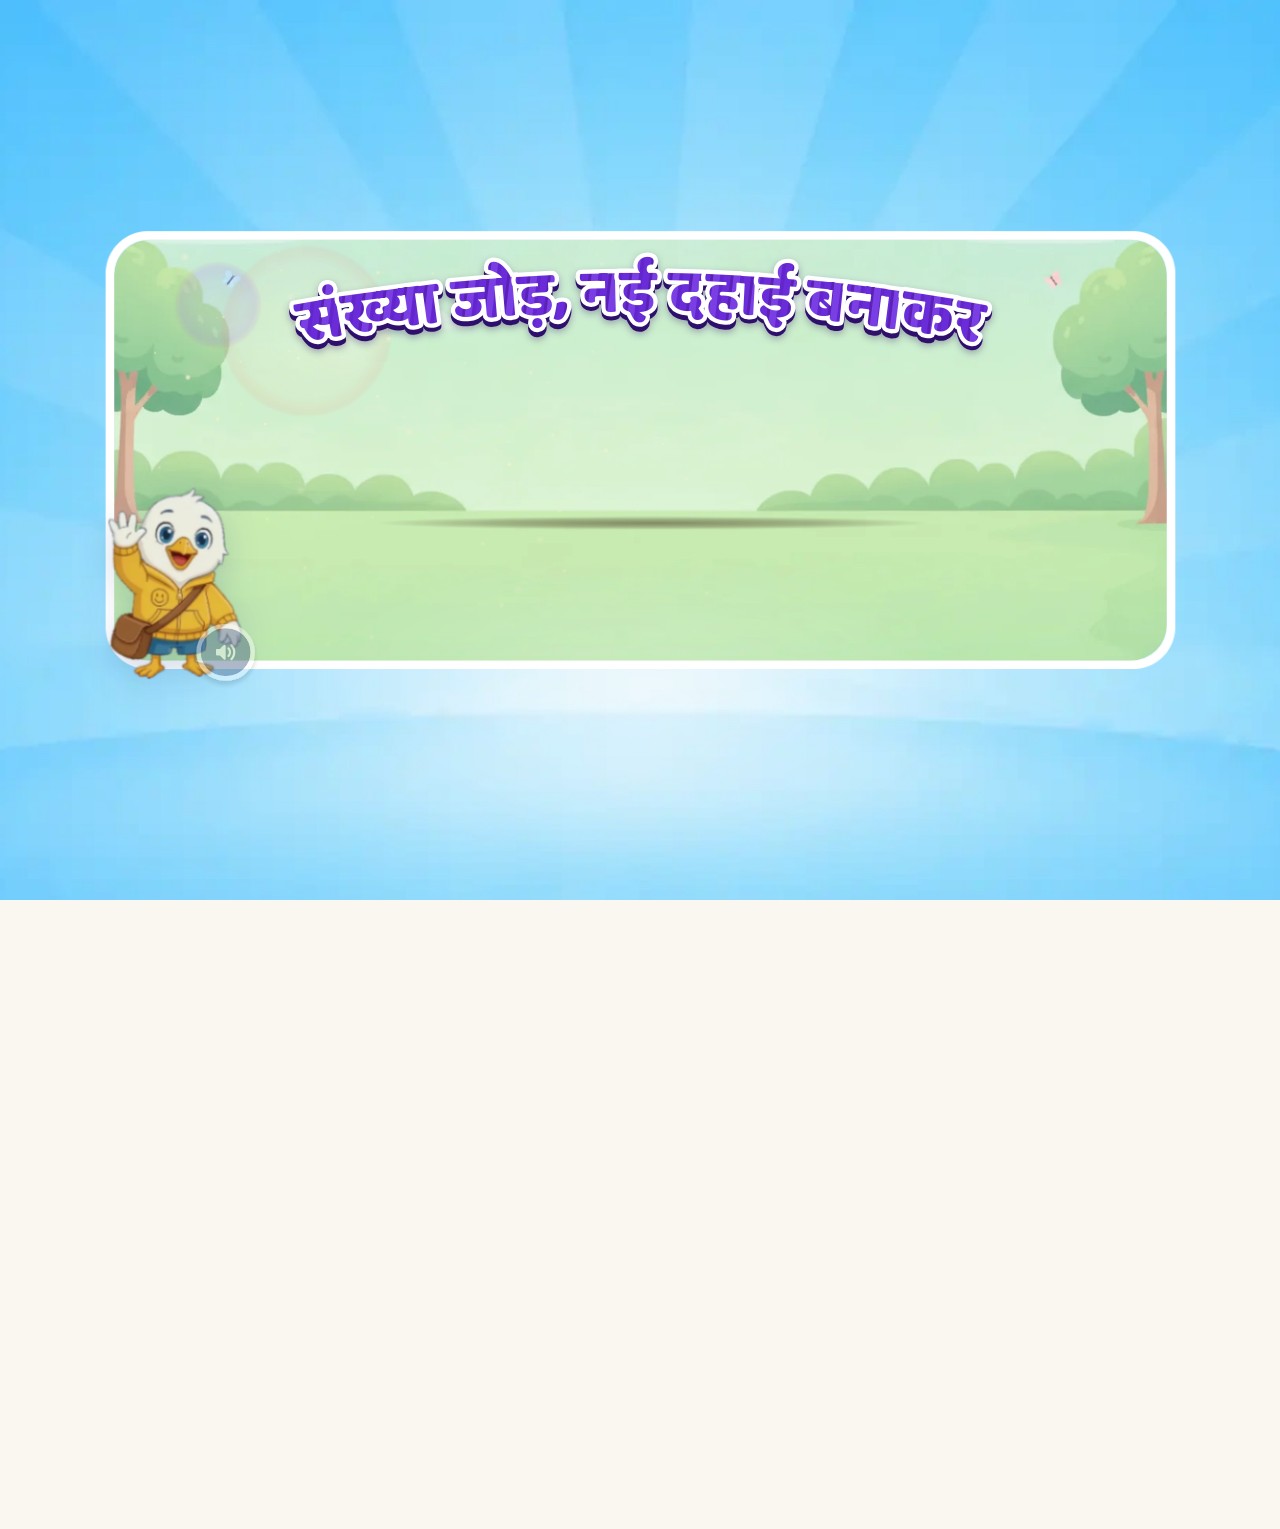
==== MTG2A01_L03_S04.html @ 93e0bcf2 "First draft" ====
<!doctype html>
<html lang="hi" translate="no" class="notranslate">
<head>
<meta charset="utf-8">
<!-- [QA BUG_01] Chrome offered to translate the Hindi, and a translated page breaks the game (Translate rewrites the text the
     engine drives - in HI02H11 the Play button went). The lesson is never to be translated. -->
<meta name="google" content="notranslate">
<meta name="viewport" content="width=device-width, initial-scale=1, viewport-fit=cover">   <!-- [responsive] the page fills the whole screen (notch, home bar); app.js fits the stage inside the safe area -->
<title>SwiftPAL · MTG2A01_L03_S04 · संख्या जोड़, नई दहाई बनाकर</title>
<link rel="icon" href="data:,">   <!-- [QA 15] no favicon request: the browser's automatic /favicon.ico 404 was the last console error -->
<!-- [QA 02] No blank white flash before the loader. style.css is a separate
     request, so without this the very first paint is unstyled. This inline rule
     lands the loader's own colour on the first frame. -->
<style>html,body{background:#FFFFFF;margin:0;}</style>
<link rel="stylesheet" href="style.css?v=20261106d">
<!-- [loading] the landing's own files start downloading with the page, alongside style.css - not only once app.js has
     arrived and asked for them (the boot loader waits for exactly these: app.js Assets, CRIT). http(s) only: on
     file:// a preload of a fetch() fails, and local files need no head start. -->
<script>(function(){ if(!/^https?:$/.test(location.protocol)) return;
  [["assets/fonts/baloo2-800.woff2", "font", "font/woff2"], ["assets/gif/new_landing_swiftee_anim.webp", "fetch"],
   ["assets/startnew_bg_plain.webp", "image"], ["assets/bg_landing_game.webp", "image"], ["assets/pv_rod11.webp", "image"]
  ].forEach(function(f){ var l = document.createElement("link"); l.rel = "preload"; l.href = f[0]; l.as = f[1];
    if(f[2]) l.type = f[2]; if(f[1] !== "image") l.crossOrigin = "anonymous"; document.head.appendChild(l); });
})();</script>
</head>
<body class="is-start">
<div class="start-bg" aria-hidden="true"></div>
<!-- landing sky: the decorations baked into startnew_bg.webp cannot move, so a matching
     layer drifts + twinkles above it. Edge-masked, so it never competes with the centre card.
     Elements are generated at runtime by FLNMotion.sky (animation kit recipe 1). -->
<div class="sg-glow" aria-hidden="true"></div>
<div class="sg-sky"  aria-hidden="true"></div>
<div class="end-bg"  aria-hidden="true"></div>   <!-- [20a] body-level: position:fixed must NOT sit inside the transformed .stage or it gets hijacked to the stage box (leaves letterbox band) -->

<!-- BOOT LOADER — [template] r4/P2: white boot screen, no-tap auto-dismiss (see boot()) -->
<div class="boot-loader" id="bootLoader">
  <img src="assets/gif/loader.webp" alt="">
</div>

<div class="stage-wrap">
<!-- [responsive] the bands beside / above the stage: 8 mirrored copies of the stage's own backdrop (app.js Screen.bleed) -->
<div class="stage-bleed" id="stageBleed" aria-hidden="true"><i class="b-l"></i><i class="b-r"></i><i class="b-t"></i><i class="b-b"></i><i class="b-tl"></i><i class="b-tr"></i><i class="b-bl"></i><i class="b-br"></i></div>
<div class="stage" id="stage">

  <div class="stage-inner">
    <!-- HEADER -->
    <div class="header-row">
      <div class="prompt-band"><div class="prompt-text" id="promptText">…</div></div>
      <div class="audio-chip" id="audioChip" title="आवाज़ सुनो"><svg viewBox="0 0 62 60" fill="none" xmlns="http://www.w3.org/2000/svg" aria-label="Audio"><g filter="url(#hdrChipShadow)"><rect x="8" y="4" width="46" height="44" rx="22" fill="url(#hdrChipGrad)"/><rect x="6" y="2" width="50" height="48" rx="24" stroke="white" stroke-width="4"/><path d="M29.8466 19.0574C29.8804 19.0524 29.9145 19.0496 29.9487 19.0488C30.6094 19.0317 31.0021 19.5124 31.0015 20.1414C31.0008 20.9661 31.0003 21.7911 31.0005 22.6158L31.001 27.7212L31.0009 30.5591C31.0009 31.0364 31.0122 31.5472 30.9863 32.0228C30.9662 32.2709 30.902 32.4608 30.7251 32.643C30.3831 32.9952 29.8337 33.0842 29.4386 32.7671C29.0784 32.4781 28.7473 32.1159 28.4181 31.7862L26.4414 29.8087C26.1771 29.5426 25.9071 29.2636 25.6339 29.0081C25.0227 28.9649 24.3645 29.017 23.7487 28.9979C23.445 28.9885 23.1625 29.0211 22.8589 28.9606C22.3751 28.8616 22.0618 28.4823 22.0642 27.9824C22.0706 26.5937 22.0287 25.1949 22.0828 23.8081C22.0884 23.6626 22.2302 23.4334 22.3309 23.3252C22.454 23.1907 22.6146 23.0963 22.792 23.0543C23.0567 22.9904 23.5328 23.016 23.8224 23.0128C24.4143 23.0063 25.0171 23.0277 25.609 23.0073C25.6794 22.9529 25.8505 22.7743 25.919 22.706L26.5305 22.0945L28.5396 20.0838C28.9157 19.7059 29.3217 19.1749 29.8466 19.0574Z" fill="white"/><path class="wv wv2" d="M36.2367 18.6905C36.8783 18.6449 37.3041 19.231 37.6725 19.6829C38.7675 21.0046 39.4982 22.5894 39.7923 24.2804C40.2503 26.8763 39.6548 29.5478 38.1378 31.7035C37.8393 32.1274 37.508 32.5324 37.149 32.9063C36.9404 33.1236 36.7646 33.2558 36.4622 33.3081C36.2013 33.3412 35.9378 33.2717 35.7272 33.1144C35.5185 32.9615 35.3816 32.7298 35.3483 32.4733C35.2786 31.9235 35.5696 31.6821 35.8914 31.3297C36.0448 31.1639 36.1901 30.9908 36.3269 30.811C38.3669 28.136 38.4986 24.4654 36.6555 21.6511C36.4826 21.3899 36.2966 21.1376 36.0984 20.8951C35.8252 20.5652 35.3947 20.2691 35.3472 19.8184C35.2845 19.2225 35.6439 18.768 36.2367 18.6905Z" fill="white"/><path class="wv wv1" d="M33.3868 21.5044C33.9769 21.4549 34.2563 21.7845 34.5981 22.1981C35.1982 22.924 35.6149 23.7691 35.8211 24.6886C36.171 26.2384 35.8867 27.8637 35.0314 29.2026C34.7421 29.6568 34.2333 30.3745 33.6937 30.4946C33.1633 30.5437 32.6759 30.2927 32.5495 29.7376C32.3921 29.0462 32.9849 28.6956 33.3274 28.1763C34.2088 26.833 34.1932 25.0908 33.288 23.7635C33.0747 23.4522 32.6159 23.0564 32.5518 22.7133C32.4377 22.1027 32.7745 21.619 33.3868 21.5044Z" fill="white"/></g><defs><filter id="hdrChipShadow" x="0" y="0" width="62" height="60" filterUnits="userSpaceOnUse" color-interpolation-filters="sRGB"><feFlood flood-opacity="0" result="BackgroundImageFix"/><feColorMatrix in="SourceAlpha" type="matrix" values="0 0 0 0 0 0 0 0 0 0 0 0 0 0 0 0 0 0 127 0" result="hardAlpha"/><feOffset dy="4"/><feGaussianBlur stdDeviation="2"/><feComposite in2="hardAlpha" operator="out"/><feColorMatrix type="matrix" values="0 0 0 0 0 0 0 0 0 0 0 0 0 0 0 0 0 0 0.25 0"/><feBlend mode="normal" in2="BackgroundImageFix" result="effect1_dropShadow"/><feBlend mode="normal" in="SourceGraphic" in2="effect1_dropShadow" result="shape"/></filter><linearGradient id="hdrChipGrad" x1="8" y1="26" x2="54" y2="26" gradientUnits="userSpaceOnUse"><stop stop-color="#1987FC"/><stop offset="1" stop-color="#1565F4"/></linearGradient></defs></svg></div>
      <button class="hint-btn" id="hintBtn" title="संकेत">
        <svg viewBox="25 17 22 30" fill="none" xmlns="http://www.w3.org/2000/svg">
          <g class="bulb-rays" stroke="#FFFFFF" stroke-width="3" stroke-linecap="round">
            <line x1="36" y1="14" x2="36" y2="10"/>
            <line x1="25" y1="18" x2="22" y2="15"/>
            <line x1="47" y1="18" x2="50" y2="15"/>
            <line x1="21" y1="27" x2="17" y2="26.5"/>
            <line x1="51" y1="27" x2="55" y2="26.5"/>
          </g>
          <path class="bulb" d="M42.7872 19.7599C41.561 18.7514 40.125 18.0293 38.5841 17.6464C37.0432 17.2635 35.4363 17.2294 33.8806 17.5466C31.8091 17.965 29.9086 18.9894 28.4202 20.4896C26.9317 21.9899 25.9225 23.8985 25.5206 25.9733C25.227 27.5289 25.2804 29.1301 25.6768 30.6628C26.0732 32.1954 26.8029 33.6217 27.8139 34.8399C28.7522 35.8987 29.29 37.2526 29.3339 38.6666V42.6666C29.3339 43.7275 29.7553 44.7449 30.5055 45.495C31.2556 46.2452 32.273 46.6666 33.3339 46.6666H38.6672C39.7281 46.6666 40.7455 46.2452 41.4957 45.495C42.2458 44.7449 42.6672 43.7275 42.6672 42.6666V38.9199C42.712 37.3588 43.2855 35.8592 44.2939 34.6666C46.0607 32.481 46.8936 29.6864 46.6115 26.8901C46.3293 24.0938 44.955 21.5219 42.7872 19.7333V19.7599ZM40.0006 42.6666C40.0006 43.0202 39.8601 43.3594 39.61 43.6094C39.36 43.8595 39.0209 43.9999 38.6672 43.9999H33.3339C32.9803 43.9999 32.6411 43.8595 32.3911 43.6094C32.141 43.3594 32.0006 43.0202 32.0006 42.6666V41.3333H40.0006V42.6666ZM42.2272 33.0133C40.8866 34.6034 40.1044 36.5893 40.0006 38.6666H37.3339V34.6666C37.3339 34.313 37.1934 33.9738 36.9434 33.7238C36.6933 33.4737 36.3542 33.3333 36.0006 33.3333C35.647 33.3333 35.3078 33.4737 35.0578 33.7238C34.8077 33.9738 34.6672 34.313 34.6672 34.6666V38.6666H32.0006C31.9654 36.6241 31.2098 34.6596 29.8672 33.1199C28.9814 32.0586 28.3858 30.7858 28.1383 29.4257C27.8909 28.0656 28.0001 26.6646 28.4554 25.3593C28.9106 24.054 29.6963 22.8889 30.7359 21.9777C31.7755 21.0665 33.0335 20.4402 34.3872 20.1599C35.5506 19.9204 36.7528 19.9429 37.9064 20.2259C39.06 20.5089 40.1361 21.0452 41.0566 21.7959C41.9771 22.5466 42.7189 23.4928 43.2281 24.566C43.7374 25.6391 44.0012 26.8121 44.0006 27.9999C44.0093 29.8262 43.3824 31.5987 42.2272 33.0133Z" fill="white"/>
        </svg>
      </button>
    </div>

    <!-- SLIDE STAGE (engine swaps slides here) -->
    <div class="slide-stage">
      <div class="slide-host" id="slideHost"></div>
      <div class="nudge-hand" id="nudgeHand">
        <!-- FLN animation kit recipes 3 (treatment C, the plain press) + 4 (the tap ripple), review 2026-09-30:
             two wavefronts and three sparks break out of the fingertip as it touches, BEHIND the hand -->
        <span class="nh-tapfx" aria-hidden="true"><i class="fx-ro"></i><i class="fx-ri"></i><i class="fx-sp"></i></span>
        <img data-src="assets/nudge_hand_new.svg" alt="">   <!-- [loading] data-src: its file arrives with the lesson's UI art (app.js Assets), not ahead of the landing's -->
      </div>
    </div>

    <!-- Swiftie buddy: persistent, reacting character (replaces the static header photo + feedback popup) -->
    <div class="mascot-wrap" id="swBuddy"><div class="mascot-circle"><img class="mascot-img" id="swBuddyImg" alt=""></div></div>

    <!-- Nav button — kit-style pill, floats bottom-right -->
    <button class="nav-btn" id="navBtn" disabled>आगे</button>
  </div>


  <!-- TAP-TO-START — uses provided title-screen art -->
  <div class="start-gate" id="startGate">
    <div class="sg-card">
      <!-- ambient scene FX over the room art: sun flare in the window, sunlit dust, lamp-bulb flicker (decorative only) -->
      <div class="sg-fx" aria-hidden="true">
        <!-- soft lens flare in the window, no sun / no rays: one big hazy disc, a smaller violet disc
             overlapping it, a faint glint and a soft haze lobe. .sg-sun stays as a 0x0 anchor - the
             dust system in app.js reads the light source position from it. -->
        <div class="sg-sun"></div>
        <div class="sg-flare2">
          <i class="fl-big"></i><i class="fl-violet"></i><i class="fl-haze"></i><i class="fl-glint"></i>
        </div>
        <div class="sg-lamp"></div>
        <canvas class="sg-dust" id="sgDust"></canvas>   <!-- sunlit dust: physics particle system, see app.js [landing dust] -->
      </div>
      <img class="sg-mascot" data-src="assets/gif/new_landing_swiftee_anim.webp" alt="Swiftee"
           onerror="this.style.display='none'">
      <div class="sg-content">
        <div class="sg-title" id="sgTitle">संख्याओं की जोड़</div>

        <!-- r4/#2: concept strip is now DATA-DRIVEN — the engine fills #sgHero from
             CARD.landing_hero (kind:"concept_strip"). Each tile is a visual example of the
             ordering task (no words); a new game just declares its cells in card.json. -->
        <div class="sg-art" id="sgHero"></div>
      </div>
      <button class="sg-vo" id="sgVo" type="button" aria-label="सुनो"><svg viewBox="0 0 62 60" fill="none" xmlns="http://www.w3.org/2000/svg" aria-label="Audio"><g filter="url(#sgChipShadow)"><rect x="8" y="4" width="46" height="44" rx="22" fill="url(#sgChipGrad)"/><rect x="6" y="2" width="50" height="48" rx="24" stroke="white" stroke-width="4"/><path d="M29.8466 19.0574C29.8804 19.0524 29.9145 19.0496 29.9487 19.0488C30.6094 19.0317 31.0021 19.5124 31.0015 20.1414C31.0008 20.9661 31.0003 21.7911 31.0005 22.6158L31.001 27.7212L31.0009 30.5591C31.0009 31.0364 31.0122 31.5472 30.9863 32.0228C30.9662 32.2709 30.902 32.4608 30.7251 32.643C30.3831 32.9952 29.8337 33.0842 29.4386 32.7671C29.0784 32.4781 28.7473 32.1159 28.4181 31.7862L26.4414 29.8087C26.1771 29.5426 25.9071 29.2636 25.6339 29.0081C25.0227 28.9649 24.3645 29.017 23.7487 28.9979C23.445 28.9885 23.1625 29.0211 22.8589 28.9606C22.3751 28.8616 22.0618 28.4823 22.0642 27.9824C22.0706 26.5937 22.0287 25.1949 22.0828 23.8081C22.0884 23.6626 22.2302 23.4334 22.3309 23.3252C22.454 23.1907 22.6146 23.0963 22.792 23.0543C23.0567 22.9904 23.5328 23.016 23.8224 23.0128C24.4143 23.0063 25.0171 23.0277 25.609 23.0073C25.6794 22.9529 25.8505 22.7743 25.919 22.706L26.5305 22.0945L28.5396 20.0838C28.9157 19.7059 29.3217 19.1749 29.8466 19.0574Z" fill="white"/><path class="wv wv2" d="M36.2367 18.6905C36.8783 18.6449 37.3041 19.231 37.6725 19.6829C38.7675 21.0046 39.4982 22.5894 39.7923 24.2804C40.2503 26.8763 39.6548 29.5478 38.1378 31.7035C37.8393 32.1274 37.508 32.5324 37.149 32.9063C36.9404 33.1236 36.7646 33.2558 36.4622 33.3081C36.2013 33.3412 35.9378 33.2717 35.7272 33.1144C35.5185 32.9615 35.3816 32.7298 35.3483 32.4733C35.2786 31.9235 35.5696 31.6821 35.8914 31.3297C36.0448 31.1639 36.1901 30.9908 36.3269 30.811C38.3669 28.136 38.4986 24.4654 36.6555 21.6511C36.4826 21.3899 36.2966 21.1376 36.0984 20.8951C35.8252 20.5652 35.3947 20.2691 35.3472 19.8184C35.2845 19.2225 35.6439 18.768 36.2367 18.6905Z" fill="white"/><path class="wv wv1" d="M33.3868 21.5044C33.9769 21.4549 34.2563 21.7845 34.5981 22.1981C35.1982 22.924 35.6149 23.7691 35.8211 24.6886C36.171 26.2384 35.8867 27.8637 35.0314 29.2026C34.7421 29.6568 34.2333 30.3745 33.6937 30.4946C33.1633 30.5437 32.6759 30.2927 32.5495 29.7376C32.3921 29.0462 32.9849 28.6956 33.3274 28.1763C34.2088 26.833 34.1932 25.0908 33.288 23.7635C33.0747 23.4522 32.6159 23.0564 32.5518 22.7133C32.4377 22.1027 32.7745 21.619 33.3868 21.5044Z" fill="white"/></g><defs><filter id="sgChipShadow" x="0" y="0" width="62" height="60" filterUnits="userSpaceOnUse" color-interpolation-filters="sRGB"><feFlood flood-opacity="0" result="BackgroundImageFix"/><feColorMatrix in="SourceAlpha" type="matrix" values="0 0 0 0 0 0 0 0 0 0 0 0 0 0 0 0 0 0 127 0" result="hardAlpha"/><feOffset dy="4"/><feGaussianBlur stdDeviation="2"/><feComposite in2="hardAlpha" operator="out"/><feColorMatrix type="matrix" values="0 0 0 0 0 0 0 0 0 0 0 0 0 0 0 0 0 0 0.25 0"/><feBlend mode="normal" in2="BackgroundImageFix" result="effect1_dropShadow"/><feBlend mode="normal" in="SourceGraphic" in2="effect1_dropShadow" result="shape"/></filter><linearGradient id="sgChipGrad" x1="8" y1="26" x2="54" y2="26" gradientUnits="userSpaceOnUse"><stop stop-color="#1987FC"/><stop offset="1" stop-color="#1565F4"/></linearGradient></defs></svg></button>
      <button class="sg-btn sg-btn--art sg-btn--play sg-waiting" id="sgBtn" type="button" aria-label="शुरू करें" aria-disabled="true"><img src="assets/btn-play-round-waiting.svg" alt="" draggable="false"></button>
    </div>
  </div>

  <!-- END / CELEBRATION -->
  <div class="end-screen" id="endScreen">
    <div class="confetti" id="confetti"></div>
    <div class="end-title" id="endTitle"></div>
    <div class="end-subtitle" id="endSubtitle"></div>
    <img class="end-mascot" data-src="assets/gif/sw_lg_celebrating_anim.webp" alt="Swiftee"
         onerror="this.replaceWith(Object.assign(document.createElement('span'),{className:'end-mascot',textContent:'🎉'}))">
    <button class="end-btn" id="endBtn" aria-label="आगे बढ़ें"></button>
  </div>

  <!-- DEV VALIDATOR BANNER -->
  <div class="dev-banner" id="devBanner"></div>

</div></div>


<!-- PHASE-TRANSITION PEEK GATE - [20a PT-3] BODY-LEVEL so position:fixed covers the FULL
     viewport (a transformed ancestor like the scaled .stage would hijack fixed positioning
     and shrink the gate with the stage - production pattern). -->
<div class="phase-gate" id="phaseGate">
    <div class="pg-title" id="phaseGateTitle"></div>
    <img id="phaseGateImg" alt="">   <!-- (its picture: a blob: URL of peeking_talk_up.webp per gate, app.js phaseBlurTransition) -->
    <canvas id="phaseGateCv" style="display:none" aria-hidden="true"></canvas>   <!-- [peek-7] the same clip, drawn by app.js PeekPlayer; the <img> is its fallback -->
</div>

<!-- CORRECT-ANSWER CONFETTI (FLN animation kit recipe 7) - BODY-LEVEL for the same reason: it falls over the WHOLE
     window, the letterbox beside the stage included (review 2026-09-30: "not covering the full horizontal space");
     inside .stage-inner it was clipped to the scaled 1333px stage. -->
<div class="fx-layer" id="fxLayer" aria-hidden="true"></div>

<!-- [responsive] a phone or tablet held upright: the lesson is landscape - a card asks for a turn (html.ask-rotate,
     app.js Screen). On Android a tap on it goes full screen in landscape, which turns the screen by itself. -->
<div class="rotate-ask" id="rotateAsk" role="dialog" aria-label="फ़ोन को घुमाइए">
  <div class="ra-phone" aria-hidden="true"><i></i></div>
  <div class="ra-text">फ़ोन को घुमाइए</div>
</div>

<!-- ============ CARD DATA (embedded; in prod the compiler does this) ============ -->
<script type="application/json" id="cardData">
{
 "version": "0.2",
 "skill_code": "MTG2A01_L03_S04",
 "lo_code": "MTG2A01_L03",
 "grade": "G2",
 "attribute": "A01",
 "skill_type": "CORE",
 "part_label": "",
 "theme": "toybox",
 "title": {
  "hi": "संख्या जोड़, नई दहाई बनाकर",
  "en": "Adds vertically with regrouping"
 },
 "landing_hero": {
  "kind": "pv_story",
  "people": [
   "rumi",
   "rohan"
  ],
  "build": "addv",
  "title_look": "wall",
  "title_paint": "meadow",
  "walk": true,
  "pile": false,
  "start_at": 0,
  "a": 26,
  "b": 18,
  "beats": {
   "glide": 0.28,
   "drop": 1.3,
   "a": 2.6,
   "b": 3.2,
   "q": 4.0,
   "cheer": 4.6,
   "end": 7.0
  },
  "kids": [
   {
    "who": "rumi",
    "side": {
     "h": 0.975,
     "ar": 0.508,
     "cut": 0.721,
     "split": 0.4935,
     "px": 0.4935,
     "py": 0.686,
     "a": 51.6,
     "bob": 0.0339
    }
   },
   {
    "who": "rohan",
    "side": {
     "h": 0.9766,
     "ar": 0.44,
     "cut": 0.7574,
     "split": 0.4639,
     "px": 0.4639,
     "py": 0.7224,
     "a": 52.3,
     "bob": 0.0308
    }
   }
  ]
 },
 "skill_description_hi": "दो अंकों की दो संख्याओं को ऊपर-नीचे लिखकर (हासिल के साथ) जोड़ता है: पहले इकाई, 10 इकाइयों से नई दहाई, फिर दहाई।",
 "phase_distribution": {
  "tutorial": 4,
  "guided": 4,
  "practice": 4
 },
 "scaffold_rules": {
  "nudge_timeout_ms": {
   "tutorial": 7000,
   "guided": 7000,
   "practice": 7000,
   "independent": 7000
  },
  "max_attempts": 3
 },
 "signals_expected": [
  "slide_entered",
  "slide_completed",
  "pv_build_done",
  "pv_block_moved",
  "pv_ten_made",
  "mcq_correct",
  "numpad_correct",
  "mastery_score",
  "lesson_completed"
 ],
 "assets": {
  "audio_ext": "ogg",
  "img_ext": "webp",
  "audio": {
   "sfx_celebrate": "assets/voiceover/sfx_celebrate.ogg",
   "vo_ask_pick": "assets/voiceover/vo_ask_pick.ogg",
   "vo_ask_pick2": "assets/voiceover/vo_ask_pick2.ogg",
   "vo_ask_type": "assets/voiceover/vo_ask_type.ogg",
   "vo_cel10": "assets/voiceover/vo_cel10.ogg",
   "vo_g1_go": "assets/voiceover/vo_g1_go.ogg",
   "vo_g1_intro": "assets/voiceover/vo_g1_intro.ogg",
   "vo_g1_o_add": "assets/voiceover/vo_g1_o_add.ogg",
   "vo_g1r_correct": "assets/voiceover/vo_g1r_correct.ogg",
   "vo_g1r_o_sum": "assets/voiceover/vo_g1r_o_sum.ogg",
   "vo_g1r_place": "assets/voiceover/vo_g1r_place.ogg",
   "vo_g1r_r1": "assets/voiceover/vo_g1r_r1.ogg",
   "vo_g1r_r2": "assets/voiceover/vo_g1r_r2.ogg",
   "vo_g1r_t_add": "assets/voiceover/vo_g1r_t_add.ogg",
   "vo_g1r_t_sum": "assets/voiceover/vo_g1r_t_sum.ogg",
   "vo_g1r_tap": "assets/voiceover/vo_g1r_tap.ogg",
   "vo_g1r_total": "assets/voiceover/vo_g1r_total.ogg",
   "vo_g2r_correct": "assets/voiceover/vo_g2r_correct.ogg",
   "vo_g2r_correct_late": "assets/voiceover/vo_g2r_correct_late.ogg",
   "vo_g2r_h2": "assets/voiceover/vo_g2r_h2.ogg",
   "vo_g2r_prompt": "assets/voiceover/vo_g2r_prompt.ogg",
   "vo_g3r_correct": "assets/voiceover/vo_g3r_correct.ogg",
   "vo_g3r_correct_late": "assets/voiceover/vo_g3r_correct_late.ogg",
   "vo_g3r_h2": "assets/voiceover/vo_g3r_h2.ogg",
   "vo_g3r_prompt": "assets/voiceover/vo_g3r_prompt.ogg",
   "vo_g4r_correct": "assets/voiceover/vo_g4r_correct.ogg",
   "vo_g4r_correct_late": "assets/voiceover/vo_g4r_correct_late.ogg",
   "vo_g4r_h2": "assets/voiceover/vo_g4r_h2.ogg",
   "vo_g4r_prompt": "assets/voiceover/vo_g4r_prompt.ogg",
   "vo_h1_pick": "assets/voiceover/vo_h1_pick.ogg",
   "vo_h1_type": "assets/voiceover/vo_h1_type.ogg",
   "vo_idle_build_o": "assets/voiceover/vo_idle_build_o.ogg",
   "vo_idle_build_t": "assets/voiceover/vo_idle_build_t.ogg",
   "vo_landing": "assets/voiceover/vo_landing.ogg",
   "vo_new_ten_q": "assets/voiceover/vo_new_ten_q.ogg",
   "vo_p1r_correct": "assets/voiceover/vo_p1r_correct.ogg",
   "vo_p1r_correct_late": "assets/voiceover/vo_p1r_correct_late.ogg",
   "vo_p2r_correct": "assets/voiceover/vo_p2r_correct.ogg",
   "vo_p2r_correct_late": "assets/voiceover/vo_p2r_correct_late.ogg",
   "vo_p2r_h2": "assets/voiceover/vo_p2r_h2.ogg",
   "vo_p2r_prompt": "assets/voiceover/vo_p2r_prompt.ogg",
   "vo_p3r_correct": "assets/voiceover/vo_p3r_correct.ogg",
   "vo_p3r_correct_late": "assets/voiceover/vo_p3r_correct_late.ogg",
   "vo_p3r_h2": "assets/voiceover/vo_p3r_h2.ogg",
   "vo_p3r_prompt": "assets/voiceover/vo_p3r_prompt.ogg",
   "vo_pt_guided": "assets/voiceover/vo_pt_guided.ogg",
   "vo_pt_practice": "assets/voiceover/vo_pt_practice.ogg",
   "vo_pt_tutorial": "assets/voiceover/vo_pt_tutorial.ogg",
   "vo_t1_count": "assets/voiceover/vo_t1_count.ogg",
   "vo_t1_know": "assets/voiceover/vo_t1_know.ogg",
   "vo_t1_made": "assets/voiceover/vo_t1_made.ogg",
   "vo_t1_move": "assets/voiceover/vo_t1_move.ogg",
   "vo_t1_rest": "assets/voiceover/vo_t1_rest.ogg",
   "vo_t1_tap": "assets/voiceover/vo_t1_tap.ogg",
   "vo_t1_total": "assets/voiceover/vo_t1_total.ogg",
   "vo_t2_go": "assets/voiceover/vo_t2_go.ogg",
   "vo_t2_intro": "assets/voiceover/vo_t2_intro.ogg",
   "vo_t2_o_add": "assets/voiceover/vo_t2_o_add.ogg",
   "vo_t2_ones": "assets/voiceover/vo_t2_ones.ogg",
   "vo_t2_r1": "assets/voiceover/vo_t2_r1.ogg",
   "vo_t2_t_add": "assets/voiceover/vo_t2_t_add.ogg",
   "vo_t2_tens": "assets/voiceover/vo_t2_tens.ogg",
   "vo_t2s_a": "assets/voiceover/vo_t2s_a.ogg",
   "vo_t2s_ask": "assets/voiceover/vo_t2s_ask.ogg",
   "vo_t2s_b": "assets/voiceover/vo_t2s_b.ogg",
   "vo_t3_build": "assets/voiceover/vo_t3_build.ogg",
   "vo_t3_done": "assets/voiceover/vo_t3_done.ogg",
   "vo_t3_head": "assets/voiceover/vo_t3_head.ogg",
   "vo_t3_know": "assets/voiceover/vo_t3_know.ogg",
   "vo_t3_o_sum": "assets/voiceover/vo_t3_o_sum.ogg",
   "vo_t3_place": "assets/voiceover/vo_t3_place.ogg",
   "vo_t3_r2": "assets/voiceover/vo_t3_r2.ogg",
   "vo_t3_t_sum": "assets/voiceover/vo_t3_t_sum.ogg",
   "vo_t3_total": "assets/voiceover/vo_t3_total.ogg",
   "vo_t4_eq": "assets/voiceover/vo_t4_eq.ogg",
   "vo_t4_tot": "assets/voiceover/vo_t4_tot.ogg",
   "vo_tap_o": "assets/voiceover/vo_tap_o.ogg",
   "vo_tap_t": "assets/voiceover/vo_tap_t.ogg"
  },
  "audio_text": {
   "vo_ask_pick": "सही जोड़ चुनिए।",
   "vo_ask_pick2": "बहुत बढ़िया! अब सही जोड़ चुनिए।",
   "vo_ask_type": "सही जोड़ टाइप करिए।",
   "vo_cel10": "शाबाश! आपने संख्याओं को जोड़ना सीख लिया, जिनमें इकाइयों से नई दहाई बनती है।",
   "vo_g1_go": "बहुत बढ़िया! अब दोनों संख्याओं को जोड़ते हैं।",
   "vo_g1_intro": "पहले ब्लॉक्स की सहायता से दोनों संख्याएँ बनाते हैं।",
   "vo_g1_o_add": "पहले इकाइयों को जोड़ते हैं।",
   "vo_g1r_correct": "शाबाश! 28 और 15 को जोड़ने पर 43 मिलता है।",
   "vo_g1r_o_sum": "8 इकाई और 5 इकाई मिलाकर हुईं, 13 इकाइयाँ।",
   "vo_g1r_place": "नई दहाई को दहाई की जगह रखिए।",
   "vo_g1r_r1": "28 में 2 दहाई और 8 इकाई हैं। ब्लॉक्स की सहायता से 28 बनाइए।",
   "vo_g1r_r2": "15 में 1 दहाई और 5 इकाई हैं। ब्लॉक्स की सहायता से 15 बनाइए।",
   "vo_g1r_t_add": "अब दहाइयों को जोड़िए।",
   "vo_g1r_t_sum": "2 दहाई, 1 दहाई और 1 नई दहाई मिलाकर हुईं 4 दहाइयाँ।",
   "vo_g1r_tap": "10 इकाइयों से 1 दहाई बनती है। इस बटन पर टैप करके दहाई बनाइए।",
   "vo_g1r_total": "अब हमारे पास कुल 4 दहाइयाँ और 3 इकाइयाँ हैं, यानी 43",
   "vo_g2r_correct": "शाबाश! 35 और 25 का जोड़ 60 है।",
   "vo_g2r_correct_late": "35 और 25 का जोड़ 60 है।",
   "vo_g2r_h2": "ध्यान से देखिए, नई दहाई को मिलाकर कुल 6 दहाइयाँ और 0 इकाइयाँ हैं।",
   "vo_g2r_prompt": "35 और 25 को जोड़िए।",
   "vo_g3r_correct": "शाबाश! 46 और 26 का जोड़ 72 है।",
   "vo_g3r_correct_late": "46 और 26 का जोड़ 72 है।",
   "vo_g3r_h2": "ध्यान से देखिए, नई दहाई को मिलाकर कुल 7 दहाइयाँ और 2 इकाइयाँ हैं।",
   "vo_g3r_prompt": "46 और 26 को जोड़िए।",
   "vo_g4r_correct": "शाबाश! 53 और 39 का जोड़ 92 है।",
   "vo_g4r_correct_late": "53 और 39 का जोड़ 92 है।",
   "vo_g4r_h2": "ध्यान से देखिए, नई दहाई को मिलाकर कुल 9 दहाइयाँ और 2 इकाइयाँ हैं।",
   "vo_g4r_prompt": "53 और 39 को जोड़िए और सही जोड़ टाइप करिए।",
   "vo_h1_pick": "ब्लॉक्स को गिनिए और सही जोड़ चुनिए।",
   "vo_h1_type": "ब्लॉक्स को गिनिए और सही जोड़ टाइप करिए।",
   "vo_idle_build_o": "अब इकाई बनाइए।",
   "vo_idle_build_t": "अब दहाई बनाइए।",
   "vo_landing": "नमस्ते दोस्त! मैं हूँ स्विफ्टी! आज हम ऐसी संख्याओं को जोड़ना सीखेंगे, जिनमें इकाइयों से नई दहाई बनती है।",
   "vo_new_ten_q": "ध्यान से देखिए, क्या इकाइयों से नई दहाई बन रही है?",
   "vo_p1r_correct": "शाबाश! 67 और 29 का जोड़ 96 है।",
   "vo_p1r_correct_late": "67 और 29 का जोड़ 96 है।",
   "vo_p2r_correct": "शाबाश! 47 और 34 का जोड़ 81 है।",
   "vo_p2r_correct_late": "47 और 34 का जोड़ 81 है।",
   "vo_p2r_h2": "ध्यान से देखिए, नई दहाई को मिलाकर कुल 8 दहाइयाँ और 1 इकाई हैं।",
   "vo_p2r_prompt": "47 और 34 को जोड़िए और सही जोड़ टाइप करिए।",
   "vo_p3r_correct": "शाबाश! 27 और 66 का जोड़ 93 है।",
   "vo_p3r_correct_late": "27 और 66 का जोड़ 93 है।",
   "vo_p3r_h2": "ध्यान से देखिए, नई दहाई को मिलाकर कुल 9 दहाइयाँ और 3 इकाइयाँ हैं।",
   "vo_p3r_prompt": "27 और 66 को जोड़िए और सही जोड़ टाइप करिए।",
   "vo_pt_guided": "बहुत बढ़िया! अब हम साथ मिलकर शुरू करते हैं। चलिए, साथ में करें!",
   "vo_pt_practice": "वाह! अब आपकी बारी।",
   "vo_pt_tutorial": "ध्यान से देखिए और मेरे साथ जानिए। चलिए, शुरू करें!",
   "vo_t1_count": "यहाँ कुछ ब्लॉक्स हैं। चलिए, इन्हें गिनते हैं—एक, दो, तीन, चार, पाँच, छह, सात, आठ, नौ, दस।",
   "vo_t1_know": "जैसा कि हम जानते हैं, 10 इकाइयाँ मिलकर 1 दहाई बनाती हैं।",
   "vo_t1_made": "बहुत बढ़िया! 10 इकाइयों से 1 दहाई बन गई।",
   "vo_t1_move": "अब इस दहाई को दहाई की जगह पर रखते हैं।",
   "vo_t1_rest": "अब बाकी ब्लॉक्स गिनते हैं—एक, दो, तीन।",
   "vo_t1_tap": "इस बटन पर टैप करिए और दहाई बनाइए।",
   "vo_t1_total": "हमारे पास 1 दहाई और 3 इकाइयाँ यानी कुल 13 ब्लॉक्स हैं।",
   "vo_t2_go": "बहुत बढ़िया! अब दोनों संख्याओं को जोड़ते हैं।",
   "vo_t2_intro": "सबसे पहले ब्लॉक्स की सहायता से दोनों संख्याएँ बनाते हैं।",
   "vo_t2_o_add": "पहले इकाइयों को जोड़ते हैं।",
   "vo_t2_ones": "अब 3 इकाई के लिए 3 ब्लॉक रखते हैं।",
   "vo_t2_r1": "23 में 2 दहाई और 3 इकाई हैं।",
   "vo_t2_t_add": "अब दहाइयों को जोड़ते हैं।",
   "vo_t2_tens": "पहले 2 दहाई के लिए 2 बंडल रखते हैं।",
   "vo_t2s_a": "रवि और सोना ब्लॉक्स से घर बना रहे हैं।",
   "vo_t2s_ask": "चलिए पता करते हैं, दोनों के पास मिलाकर कुल कितने ब्लॉक्स हैं?",
   "vo_t2s_b": "रवि के पास 23 ब्लॉक्स हैं और सोना के पास 18 ब्लॉक्स हैं।",
   "vo_t3_build": "अब आप ब्लॉक्स की सहायता से 18 बनाइए।",
   "vo_t3_done": "शाबाश! 23 और 18 को जोड़ने पर 41 मिलता है।",
   "vo_t3_head": "आइए, 23 और 18 को जोड़ते हैं।",
   "vo_t3_know": "जैसा कि हम जानते है 10 इकाइयाँ मिलकर 1 दहाई बनाती हैं।",
   "vo_t3_o_sum": "3 इकाई और 8 इकाई मिलाकर हुई, 11 इकाई।",
   "vo_t3_place": "नई दहाई को दहाई की जगह रखते है।",
   "vo_t3_r2": "इसी तरह, 18 में 1 दहाई और 8 इकाई हैं।",
   "vo_t3_t_sum": "2 दहाई, 1 दहाई और 1 नई दहाई मिलाकर हुईं 4 दहाइयाँ।",
   "vo_t3_total": "अब हमारे पास कुल 4 दहाइयाँ और 1 इकाई हैं, यानी 41",
   "vo_t4_eq": "23 और 18 का जोड़ 41 है।",
   "vo_t4_tot": "रवि और सोना के पास कुल मिलाकर 41 ब्लॉक्स हैं।",
   "vo_tap_o": "इकाई पर टैप करके जोड़िए।",
   "vo_tap_t": "दहाई पर टैप करके जोड़िए।"
  }
 },
 "slides": [
  {
   "id": "T1",
   "phase": "tutorial",
   "eis": "iconic",
   "type": "PV_MAKE_TEN",
   "prompt_hi": "10 इकाइयाँ = 1 दहाई",
   "audio": {
    "count": "vo_t1_count",
    "know": "vo_t1_know",
    "tap": "vo_t1_tap",
    "made": "vo_t1_made",
    "move": "vo_t1_move",
    "rest": "vo_t1_rest",
    "total": "vo_t1_total"
   },
   "data": {
    "n": 13,
    "cues": {
     "count": [
      0.474,
      0.517,
      0.56,
      0.612,
      0.664,
      0.724,
      0.767,
      0.819,
      0.862,
      0.905
     ],
     "rest": [
      0.626,
      0.73,
      0.835
     ],
     "total": {
      "t": 0.198,
      "o": 0.362,
      "n": 0.651
     },
     "tap": {
      "b": 0.138
     }
    }
   }
  },
  {
   "id": "T2",
   "phase": "tutorial",
   "eis": "iconic",
   "type": "STORY_ADD",
   "prompt_hi": "कुल कितने ब्लॉक्स?",
   "audio": {
    "a": "vo_t2s_a",
    "b": "vo_t2s_b",
    "ask": "vo_t2s_ask"
   },
   "data": {
    "mode": "ask",
    "a": 23,
    "b": 18,
    "people": [
     {
      "who": "ravi",
      "name": "रवि"
     },
     {
      "who": "sona",
      "name": "सोना"
     }
    ],
    "cues": {
     "names": {
      "a": [
       [
        0.06,
        "ravi"
       ],
       [
        0.218,
        "sona"
       ]
      ],
      "b": [
       [
        0.06,
        "ravi"
       ],
       [
        0.507,
        "sona"
       ]
      ]
     },
     "b": {
      "a": 0.204,
      "b": 0.664
     },
     "a": {
      "bld": 0.331
     },
     "ask": {
      "p": 0.339,
      "q": 0.521
     }
    }
   }
  },
  {
   "id": "T3",
   "phase": "tutorial",
   "eis": "iconic",
   "type": "PV_ADD_DEMO",
   "prompt_hi": "",
   "audio": {
    "head": "vo_t3_head",
    "intro": "vo_t2_intro",
    "r1": "vo_t2_r1",
    "tens": "vo_t2_tens",
    "ones": "vo_t2_ones",
    "r2": "vo_t3_r2",
    "build": "vo_t3_build",
    "go": "vo_t2_go",
    "o_add": "vo_t2_o_add",
    "o_sum": "vo_t3_o_sum",
    "ten_know": "vo_t3_know",
    "ten_tap": "vo_t1_tap",
    "ten_place": "vo_t3_place",
    "t_add": "vo_t2_t_add",
    "t_sum": "vo_t3_t_sum",
    "total": "vo_t3_total",
    "done": "vo_t3_done",
    "tap_o": "vo_tap_o",
    "tap_t": "vo_tap_t"
   },
   "data": {
    "a": 23,
    "b": 18,
    "demo": true,
    "idle_hand": true,
    "cues": {
     "r1": {
      "t": 0.335,
      "o": 0.601
     },
     "r2": {
      "t": 0.463,
      "o": 0.683
     },
     "go": {
      "p": 0.376,
      "s": 0.689
     },
     "o_sum": {
      "a": 0.06,
      "b": 0.28,
      "s": 0.683
     },
     "t_sum": {
      "a": 0.06,
      "b": 0.221,
      "n": 0.456,
      "s": 0.749
     },
     "total": {
      "t": 0.314,
      "o": 0.537,
      "n": 0.836
     },
     "ten_know": {
      "r": 0.344
     },
     "ten_tap": {
      "r": 0.06,
      "b": 0.06
     },
     "done": {
      "a": 0.181,
      "b": 0.348,
      "n": 0.667
     }
    }
   }
  },
  {
   "id": "T4",
   "phase": "tutorial",
   "eis": "iconic",
   "type": "STORY_ADD",
   "prompt_hi": "",
   "audio": {
    "eq": "vo_t4_eq",
    "tot": "vo_t4_tot"
   },
   "data": {
    "mode": "sum",
    "a": 23,
    "b": 18,
    "people": [
     {
      "who": "ravi",
      "name": "रवि"
     },
     {
      "who": "sona",
      "name": "सोना"
     }
    ],
    "cues": {
     "names": {
      "tot": [
       [
        0.06,
        "ravi"
       ],
       [
        0.181,
        "sona"
       ]
      ]
     },
     "eq": {
      "a": 0.06,
      "op": 0.241,
      "b": 0.308,
      "eq": 0.489,
      "n": 0.669
     },
     "tot": {
      "n": 0.578
     }
    }
   }
  },
  {
   "id": "G1",
   "phase": "guided",
   "eis": "iconic",
   "type": "PV_ADD",
   "prompt_hi": "संख्याएँ जोड़िए।",
   "audio": {
    "intro": "vo_g1_intro",
    "r1": "vo_g1r_r1",
    "r2": "vo_g1r_r2",
    "go": "vo_g1_go",
    "o_add": "vo_g1_o_add",
    "o_sum": "vo_g1r_o_sum",
    "ten_tap": "vo_g1r_tap",
    "ten_place": "vo_g1r_place",
    "t_add": "vo_g1r_t_add",
    "t_sum": "vo_g1r_t_sum",
    "total": "vo_g1r_total",
    "correct": "vo_g1r_correct",
    "tap_o": "vo_tap_o",
    "tap_t": "vo_tap_t"
   },
   "data": {
    "a": 28,
    "b": 15,
    "build": true,
    "answer": "none",
    "idle_hand": true,
    "place_idle": 5000,
    "cues": {
     "r1": {
      "t": 0.201,
      "o": 0.342,
      "x": 0.518
     },
     "r2": {
      "t": 0.201,
      "o": 0.342,
      "x": 0.518
     },
     "go": {
      "p": 0.374,
      "s": 0.693
     },
     "o_sum": {
      "a": 0.06,
      "b": 0.263,
      "s": 0.652
     },
     "t_sum": {
      "a": 0.06,
      "b": 0.221,
      "n": 0.456,
      "s": 0.749
     },
     "total": {
      "t": 0.301,
      "o": 0.514,
      "n": 0.841
     },
     "ten_tap": {
      "r": 0.06,
      "b": 0.545
     },
     "correct": {
      "a": 0.181,
      "b": 0.348,
      "n": 0.667
     }
    }
   }
  },
  {
   "id": "G2",
   "phase": "guided",
   "eis": "iconic",
   "type": "PV_ADD",
   "prompt_hi": "संख्याएँ जोड़िए और सही संख्या चुनिए।",
   "audio": {
    "prompt": "vo_g2r_prompt",
    "h1": "vo_h1_pick",
    "h2": "vo_g2r_h2",
    "correct": "vo_g2r_correct",
    "reask": "vo_ask_pick",
    "tap_o": "vo_tap_o",
    "tap_t": "vo_tap_t",
    "ask": "vo_ask_pick2",
    "correct_late": "vo_g2r_correct_late"
   },
   "data": {
    "a": 35,
    "b": 25,
    "build": false,
    "answer": "mcq",
    "prompt2": "संख्याएँ जोड़िए और सही संख्या चुनिए।",
    "make_btn": true,
    "options": [
     50,
     60,
     6
    ],
    "cues": {
     "prompt": {
      "p": 0.705
     },
     "correct": {
      "a": 0.21,
      "b": 0.416,
      "n": 0.715
     },
     "correct_late": {
      "a": 0.06,
      "b": 0.308,
      "n": 0.669
     },
     "h2": {
      "t": 0.543,
      "o": 0.729
     }
    }
   }
  },
  {
   "id": "G3",
   "phase": "guided",
   "eis": "iconic",
   "type": "PV_ADD",
   "prompt_hi": "संख्याएँ जोड़िए और सही जोड़ चुनिए।",
   "audio": {
    "prompt": "vo_g3r_prompt",
    "h1": "vo_h1_pick",
    "h2": "vo_g3r_h2",
    "correct": "vo_g3r_correct",
    "reask": "vo_ask_pick",
    "tap_o": "vo_tap_o",
    "tap_t": "vo_tap_t",
    "ask": "vo_ask_pick2",
    "correct_late": "vo_g3r_correct_late"
   },
   "data": {
    "a": 46,
    "b": 26,
    "build": false,
    "answer": "mcq",
    "prompt2": "संख्याएँ जोड़िए और सही जोड़ चुनिए।",
    "make_btn": true,
    "options": [
     9,
     72,
     27
    ],
    "cues": {
     "prompt": {
      "p": 0.705
     },
     "correct": {
      "a": 0.21,
      "b": 0.416,
      "n": 0.715
     },
     "correct_late": {
      "a": 0.06,
      "b": 0.308,
      "n": 0.669
     },
     "h2": {
      "t": 0.543,
      "o": 0.729
     }
    }
   }
  },
  {
   "id": "G4",
   "phase": "guided",
   "eis": "iconic",
   "type": "PV_ADD",
   "prompt_hi": "संख्याएँ जोड़िए और सही जोड़ टाइप करिए।",
   "audio": {
    "prompt": "vo_g4r_prompt",
    "h1": "vo_h1_type",
    "h2": "vo_g4r_h2",
    "correct": "vo_g4r_correct",
    "reask": "vo_ask_type",
    "tap_o": "vo_tap_o",
    "tap_t": "vo_tap_t",
    "correct_late": "vo_g4r_correct_late"
   },
   "data": {
    "a": 53,
    "b": 39,
    "build": false,
    "answer": "numpad",
    "prompt2": "संख्याएँ जोड़िए और सही जोड़ टाइप करिए।",
    "make_btn": true,
    "cues": {
     "prompt": {
      "p": 0.432
     },
     "correct": {
      "a": 0.21,
      "b": 0.416,
      "n": 0.715
     },
     "correct_late": {
      "a": 0.06,
      "b": 0.308,
      "n": 0.669
     },
     "h2": {
      "t": 0.543,
      "o": 0.729
     }
    }
   }
  },
  {
   "id": "P1",
   "phase": "practice",
   "eis": "symbolic",
   "type": "MENTAL_ADD",
   "prompt_hi": "संख्याएँ जोड़िए और सही संख्या चुनिए।",
   "audio": {
    "prompt": "vo_ask_pick",
    "correct": "vo_p1r_correct",
    "reask": "vo_ask_pick",
    "h1": "vo_new_ten_q",
    "h2": "vo_h1_pick",
    "correct_late": "vo_p1r_correct_late"
   },
   "data": {
    "a": 67,
    "b": 29,
    "answer": "mcq",
    "options": [
     816,
     86,
     96
    ],
    "cues": {
     "correct": {
      "a": 0.21,
      "b": 0.416,
      "n": 0.715
     },
     "correct_late": {
      "a": 0.06,
      "b": 0.308,
      "n": 0.669
     }
    }
   }
  },
  {
   "id": "P2",
   "phase": "practice",
   "eis": "symbolic",
   "type": "MENTAL_ADD",
   "prompt_hi": "संख्याएँ जोड़िए और सही संख्या टाइप करिए।",
   "audio": {
    "prompt": "vo_p2r_prompt",
    "correct": "vo_p2r_correct",
    "reask": "vo_ask_type",
    "h2": "vo_p2r_h2",
    "correct_late": "vo_p2r_correct_late"
   },
   "data": {
    "a": 47,
    "b": 34,
    "answer": "numpad",
    "cues": {
     "h2": {
      "t": 0.565,
      "o": 0.759
     },
     "correct": {
      "a": 0.21,
      "b": 0.416,
      "n": 0.715
     },
     "correct_late": {
      "a": 0.06,
      "b": 0.308,
      "n": 0.669
     }
    }
   }
  },
  {
   "id": "P3",
   "phase": "practice",
   "eis": "symbolic",
   "type": "MENTAL_ADD",
   "prompt_hi": "संख्याएँ जोड़िए और सही संख्या टाइप करिए।",
   "audio": {
    "prompt": "vo_p3r_prompt",
    "correct": "vo_p3r_correct",
    "reask": "vo_ask_type",
    "h2": "vo_p3r_h2",
    "correct_late": "vo_p3r_correct_late"
   },
   "data": {
    "a": 27,
    "b": 66,
    "answer": "numpad",
    "cues": {
     "h2": {
      "t": 0.543,
      "o": 0.729
     },
     "correct": {
      "a": 0.21,
      "b": 0.416,
      "n": 0.715
     },
     "correct_late": {
      "a": 0.06,
      "b": 0.308,
      "n": 0.669
     }
    }
   }
  },
  {
   "id": "CEL",
   "phase": "practice",
   "eis": "enactive",
   "type": "CELEBRATION",
   "prompt_hi": "",
   "audio": {
    "prompt": "vo_cel10"
   },
   "data": {}
  }
 ],
 "end_anim": {
  "base": "assets/celebration/",
  "vo": "vo_cel10",
  "meta": {
   "cols": 6,
   "frames": 36,
   "fw": 329,
   "fh": 440,
   "shabaash": {
    "src": "cel_shabaash.webp",
    "pre": [
     0,
     1,
     2,
     3,
     4,
     5
    ],
    "word": [
     6,
     7,
     8,
     9,
     10,
     11,
     12,
     13,
     14,
     15,
     16,
     17,
     18,
     19,
     20,
     21,
     22,
     23,
     24,
     25,
     26,
     27,
     28,
     29
    ],
    "post": [
     30,
     31,
     32,
     33,
     34,
     35
    ]
   },
   "talk": {
    "src": "cel_talk.webp",
    "open": [
     0,
     1,
     2,
     4,
     5,
     6,
     8,
     9,
     10,
     11,
     15,
     16,
     20,
     21,
     22,
     23,
     24,
     25,
     26,
     28,
     29,
     30,
     31,
     32
    ]
   },
   "idle": {
    "src": "cel_idle.webp",
    "loop": [
     0,
     1,
     2,
     3,
     4,
     24,
     25,
     26,
     27,
     28,
     29,
     30,
     31,
     32,
     33,
     34,
     35
    ]
   }
  },
  "track": {
   "bits": "0",
   "step_ms": 25,
   "ms": 25
  }
 }
}
</script>

<!-- ============ ENGINE ============ -->
<script src="swiftpal-bridge.js"></script>   <!-- [QA 01] host bridge: Android / iOS / web - must load before app.js -->
<script src="app.js?v=20261106d"></script>
</body>
</html>
---- style.css ----
/* UNIFIED ENGINE — Baloo 2 (Devanagari member of Ek Type's Baloo superfamily; SIL OFL 1.1),
   as its own woff2 files (assets/fonts/). They used to be base64 INSIDE this stylesheet - 330KB of it - and a stylesheet
   blocks the first paint until all of it has arrived; on its own the CSS is small, so the loader shows at once and the fonts
   download alongside it (index.html preloads the landing's weights). NB the kit's "Baloo Bhai 2" is the
   GUJARATI sibling with NO Devanagari glyphs — do not use it for Hindi. */
@font-face{font-family:'Baloo 2';font-style:normal;font-weight:600;font-display:swap;src:url(assets/fonts/baloo2-600.woff2) format('woff2');}
@font-face{font-family:'Baloo 2';font-style:normal;font-weight:700;font-display:swap;src:url(assets/fonts/baloo2-700.woff2) format('woff2');}
@font-face{font-family:'Baloo 2';font-style:normal;font-weight:800;font-display:swap;src:url(assets/fonts/baloo2-800.woff2) format('woff2');}

:root{
  --bg:#FAF7F1;   /* THE ONE page/stage background — off-white (whisper-warm so white cards stay visible). Change it HERE and it changes everywhere; no theme may override the stage background. Pure white = #FFFFFF. */
  --navy:#0B3D8C; --navy-dk:#072A6A;
  --band-bg:#CBE8FF; --band-edge:#FFFFFF;                  /* r4/F6 DS: pill is #CBE8FF with a WHITE border */
  --cream:#FFF6D8; --cream-edge:#F0E5C8;
  --pic-bg:#F4F8FE; --pic-border:#7DA8DA;
  /* FLN Assets Kit design tokens */
  --selected:#386AF6; --selected-bg:#E6F0FF;
  --correct:#00B132; --correct-bg:#CCF8D8;
  --wrong:#F5A524; --wrong-bg:#FFF4DD;
  --drag-bg:#D9ECFF; --drag-border:#8BBFFF;
  --font-hi:"Baloo 2","Noto Sans Devanagari",system-ui,sans-serif;
  --band-top:46px; --band-left:76.5px; --band-w:1214.59px; --band-h:84px;   /* r4/F6 DS header spec */
  --band-pad-l:150px; --band-pad-r:150px; --band-radius:999px; --band-border:3px;
  --band-font:30px;
  --sw-hdr-left:16.5px; --sw-hdr-top:12px; --sw-hdr-w:132px;   /* r4/F6 DS: 132px circular avatar on the pill's left end */
  --chip-size:70px; --chip-left:100px; --chip-top:84px;        /* r4/F6 DS: 70px chip at the avatar's bottom-right SHOULDER (pill right stays clean) */
  --hint-top:33px; --hint-right:126px; --hint-size:60px;   /* hint sits just left of the volume chip */
}
*{box-sizing:border-box;margin:0;padding:0;-webkit-tap-highlight-color:transparent;}
/* r4/F8 chrome guards: no rubber-band overscroll, no native image-drag ghost (drag mechanics use pointer events) */
html,body{height:100%;background:var(--bg);font-family:var(--font-hi);color:var(--navy);user-select:none;-webkit-user-select:none;touch-action:manipulation;overflow:hidden;overscroll-behavior:none;}
body{position:fixed;inset:0;display:flex;align-items:center;justify-content:center;padding:0;}
img{-webkit-user-drag:none;user-drag:none;}
/* in-lesson: off-white letterbox matches the off-white stage; start screen: blue to match the starburst */
body.is-start{background:#7FC8F4;}
.stage-wrap{width:calc(1333px*var(--scale,1));height:calc(750px*var(--scale,1));position:relative;left:var(--safe-dx,0px);top:var(--safe-dy,0px);}   /* [responsive] centred in the safe area (app.js Screen.fit) */
.stage{width:1333px;height:750px;position:absolute;top:0;left:0;transform-origin:top left;transform:scale(var(--scale,1));background:var(--bg);overflow:hidden;display:flex;flex-direction:column;}
.stage-inner{flex:1;min-height:0;display:flex;flex-direction:column;transition:filter .25s ease;}
.stage.blurred .stage-inner{filter:blur(5px);}
/* [responsive] the bands around the stage (app.js Screen.bleed): the stage's OWN backdrop, mirrored at each of its edges -
   left/right on a screen wider than 16:9, above/below on a taller one, the corners when a phone's safe area leaves both.
   Each copy is the stage's own 1333x750 box with its background copied over, so it lands exactly where the stage's does
   and the room / yard / fridge door just carries on past the edge. */
.stage-bleed{position:absolute;left:0;top:0;width:0;height:0;pointer-events:none;}
.stage-bleed i{position:absolute;left:0;top:0;width:1333px;height:750px;transform-origin:0 0;}
.stage-bleed .b-l {transform:scale(var(--scale,1)) translateX(1px) scaleX(-1);}
.stage-bleed .b-r {transform:scale(var(--scale,1)) translateX(2665px) scaleX(-1);}
.stage-bleed .b-t {transform:scale(var(--scale,1)) translateY(1px) scaleY(-1);}
.stage-bleed .b-b {transform:scale(var(--scale,1)) translateY(1499px) scaleY(-1);}
.stage-bleed .b-tl{transform:scale(var(--scale,1)) translate(1px,1px) scale(-1);}
.stage-bleed .b-tr{transform:scale(var(--scale,1)) translate(2665px,1px) scale(-1);}
.stage-bleed .b-bl{transform:scale(var(--scale,1)) translate(1px,1499px) scale(-1);}
.stage-bleed .b-br{transform:scale(var(--scale,1)) translate(2665px,1499px) scale(-1);}
/* the stage's background colour, 1px inside its edges, under it (app.js Screen.bleed - review 2026-10-07 "line cuts") */
.stage-wrap.bg-under::before{content:"";position:absolute;inset:1px;background:var(--stage-bg,transparent);pointer-events:none;}
.stage-wrap.bg-under > .stage{background-color:transparent !important;}
/* (review 2026-10-05: "I can see a line here") each band reaches 1 stage px in under the stage: butted edge to edge at a
   fractional --scale, the stage's and the band's anti-aliased edges shared one screen column and the page showed
   through it - a thin light line down the screen at the stage's side. */
/* [responsive] a phone or tablet held upright (html.ask-rotate, app.js Screen): the lesson is landscape - a card over it
   asks for a turn, a phone tipping onto its side. The lesson waits underneath (a voice line pauses until the turn). */
.rotate-ask{position:fixed;inset:0;z-index:200000;display:none;flex-direction:column;align-items:center;justify-content:center;gap:30px;
  background:#47BCFD url("assets/startnew_bg_plain.webp") center/cover no-repeat;font-family:var(--font-hi);text-align:center;cursor:pointer;}
html.ask-rotate .rotate-ask{display:flex;}
.ra-phone{position:relative;width:84px;height:140px;border:7px solid #FFFFFF;border-radius:18px;background:rgba(255,255,255,.16);
  box-shadow:0 8px 18px rgba(0,47,118,.25);animation:raTurn 2.6s ease-in-out infinite;}
.ra-phone i{position:absolute;left:50%;bottom:8px;width:20px;height:5px;margin-left:-10px;border-radius:3px;background:#FFFFFF;}
.ra-text{font-size:32px;font-weight:800;color:#FFFFFF;text-shadow:0 3px 0 #1F6FC9,0 6px 14px rgba(0,40,120,.3);}
@keyframes raTurn{0%,15%{transform:rotate(0deg);}45%,80%{transform:rotate(-90deg);}100%{transform:rotate(0deg);}}
/* [loading] a slide whose own files are still on their way (app.js Assets.whenSlide): a quiet spinner after 300ms */
.asset-wait{position:fixed;left:50%;top:50%;width:56px;height:56px;margin:-28px 0 0 -28px;border-radius:50%;z-index:99990;display:none;
  pointer-events:none;border:6px solid rgba(25,135,252,.2);border-top-color:#1987FC;animation:awSpin .8s linear infinite;}
.asset-wait.show{display:block;}
@keyframes awSpin{to{transform:rotate(360deg);}}

/* ===== HEADER (constant chrome) ===== */
.header-row{position:relative;flex-shrink:0;height:150px;}   /* r4/F6 DS header band */
.prompt-band{position:absolute;top:var(--band-top);left:var(--band-left);width:var(--band-w);height:var(--band-h);background:var(--band-bg);border:var(--band-border) solid var(--band-edge);border-radius:var(--band-radius);display:flex;align-items:center;justify-content:flex-start;padding:0 var(--band-pad-r) 0 var(--band-pad-l);z-index:1;box-shadow:0 3px 0 rgba(11,61,140,.05);}
.prompt-band .prompt-text{font-weight:800;font-size:var(--band-font);color:var(--navy);letter-spacing:.2px;line-height:1.15;text-align:left;}
/* volume/audio chip — RIGHT side of the header (the dynamic Swiftie now owns the left) */
.audio-chip{position:absolute;top:var(--chip-top);left:var(--chip-left);width:var(--chip-size);height:var(--chip-size);z-index:41;cursor:pointer;filter:drop-shadow(0 3px 6px rgba(0,0,0,.22));transition:transform .12s;border-radius:50%;background:transparent;border:none;display:flex;align-items:center;justify-content:center;padding:0;}
.audio-chip img{width:100%;height:100%;object-fit:contain;}
.audio-chip:hover{transform:scale(1.06);}
.audio-chip:active{transform:scale(.95);}
.audio-chip.playing{animation:audioPulse 1s ease-in-out infinite;}
@keyframes audioPulse{0%,100%{transform:scale(1);}50%{transform:scale(1.12);}}
.hint-btn{position:absolute;top:var(--hint-top);right:var(--hint-right);width:var(--hint-size);height:var(--hint-size);background:transparent;border:none;cursor:pointer;transition:transform .15s,opacity .25s;z-index:5;visibility:hidden;opacity:0;display:flex;align-items:center;justify-content:center;padding:0;}
.hint-btn img{width:100%;height:100%;object-fit:contain;}
.hint-btn.show{visibility:visible;opacity:1;animation:hintPop .35s cubic-bezier(.34,1.5,.6,1);}
@keyframes hintPop{from{transform:scale(.4);opacity:0;}to{transform:scale(1);opacity:1;}}
.hint-btn:hover{transform:scale(1.05);} .hint-btn:active{transform:scale(.96);}
.hint-btn:disabled{opacity:.4;cursor:not-allowed;}

/* ===== SLIDE STAGE (changes per slide) =====
   Activity area keeps a 150px gap on left & right (matches Q-format reference)
   so content sits centred with breathing room, never edge-to-edge. */
.slide-stage{flex:1;min-height:0;overflow:hidden;position:relative;padding:6px 150px 100px;display:flex;align-items:stretch;justify-content:center;}
.slide-host{flex:1;min-height:0;display:flex;flex-direction:column;gap:18px;}

/* === INTRO slide === */
/* INTRO parade eases out of the 150px activity gap so the letter tiles can be larger */
/* tapped (heard) → turns green */

/* === MEET_LETTER slide === */

/* === TAP / OPTIONS === */
.q-row{display:flex;flex-direction:column;align-items:center;gap:24px;flex:1;min-height:0;}

/* cards are compact + centred (not stretched to full height/width) */
.opt-grid{display:grid;gap:20px;flex:1;min-height:0;width:100%;max-width:1100px;align-items:center;align-content:center;justify-content:center;}
/* every option box is a white tile with a SOFT (blurred) shadow-border, no hard outline — Figma look */
.opt-cell{background:#fff;border:2px solid #EEF3FA;border-radius:28px;display:flex;flex-direction:column;align-items:center;justify-content:center;gap:6px;cursor:pointer;transition:transform .15s,border-color .15s,background .15s,box-shadow .15s;padding:12px;min-height:210px;box-shadow:0 12px 28px rgba(11,61,140,.14),0 2px 6px rgba(11,61,140,.06);}
.opt-cell:hover{transform:translateY(-3px);border-color:var(--selected);box-shadow:0 8px 20px rgba(56,106,246,.18);}
.opt-cell.correct{border-color:var(--correct);background:var(--correct-bg);box-shadow:0 5px 10px rgba(0,177,50,.15);}
.opt-cell.wrong{border-color:var(--wrong);background:var(--wrong-bg);box-shadow:0 5px 10px rgba(245,165,36,.15);}
.opt-cell .lbl{font-size:22px;font-weight:700;color:var(--navy);margin-top:4px;}

/* === DRAG / DROP === */
/* drag stage eases out of the 150px gap + single rows so 6 items fit, never clip.
   No width:100% — let it stretch as a flex item so the -90px margins expand it
   symmetrically (with width:100% the negative margins only shift it left). */
/* Kit drag/drop zone design: dashed border, colored fill */
/* dropped letter = small green corner badge — clear of the picture & neighbours */

/* sequence slots */

/* ===== GENDER skill (पुल्लिंग / स्त्रीलिंग) =====
   Two NEUTRAL, non-gendered category colours (teal + purple) — deliberately NOT
   blue/pink, to avoid boy/girl colour stereotyping. They only distinguish the two
   categories for sorting; the noun pictures carry no colour cue. */

/* MEET gender: picture box → gender badge */

/* gender OPTION label cell (used inside .opt-cell) */

/* gender-label STIMULUS (pick-the-picture-by-gender) */

/* SORT into two gender bins */

/* SHAPES (maths) — geometry rendered as SVG; mirrors the letter/picture chrome */
/* container outline kept FAINT/light so the child focuses on the geometric shape
   inside — a strong square-ish box border was being mistaken for a shape itself */
/* shape name revealed on tap — sits on TOP of the shape (hear it + see it).
   Height is always reserved so the shape doesn't jump when the name appears. */
/* same faint/light box as the intro (slide-1) tiles, so the shape stays the focus */
.opt-cell .shape-svg{filter:drop-shadow(0 3px 4px rgba(0,0,0,.10));}

/* SHAPE SORT — clean, roomy bins (scoped so the Hindi gender-sort is untouched):
   faint reference shape + label INSIDE a header, a generous drop area, small snapped
   tiles that sit neatly in the box, and a clear gap down to the source tray. */

/* COUNTING (maths) — tap-to-count OTO, cardinality, meet-number, make-set */
.count-item{position:relative;width:190px;height:190px;border-radius:26px;background:#FBFDFF;border:2px solid #E7EEF8;display:flex;align-items:center;justify-content:center;cursor:pointer;transition:transform .15s,box-shadow .15s,border-color .15s,background .15s;box-shadow:0 5px 12px rgba(11,61,140,.07);}
.count-item:hover{transform:translateY(-3px);box-shadow:0 9px 18px rgba(11,61,140,.13);}
.count-item.counted{background:#F0FBF4;border-color:#BEE9CC;}
.count-item .count-badge{position:absolute;top:-16px;right:-16px;min-width:54px;height:54px;padding:0 8px;border-radius:999px;background:#00B132;color:#fff;font-family:var(--font-hi);font-size:34px;font-weight:800;display:flex;align-items:center;justify-content:center;box-shadow:0 3px 8px rgba(0,120,45,.35);opacity:0;transform:scale(.4);transition:opacity .18s,transform .18s;}
.count-item.counted .count-badge{opacity:1;transform:scale(1);}

/* cardinality set (stimulus) — larger, roomier */
/* objects always in a SINGLE row (no wrap → no lopsided 3+1 layouts). Extra top
   padding leaves room for the count-demo number badges to sit INSIDE the box. */
/* the count stimulus is a FLAT illustration panel (no shadow/raised-card look) so it never reads as a
   tappable answer button — only the gold-bordered option cards below are tappable */
.count-set{display:flex;flex-wrap:nowrap;gap:18px;justify-content:center;align-items:center;max-width:none;padding:44px 32px 24px;border-radius:26px;background:rgba(255,255,255,.5);border:none;box-shadow:none;}   /* no callouts here → symmetric */
/* ---- COMPARE_SETS (one-to-one matching → ज़्यादा / कम / बराबर) ---- */
/* TEACH-by-doing count: the not-yet-counted objects in the active row invite a tap; counted ones settle */
/* compare answer chips: shorter than the default 210px cells so the stimulus + chips fit one screen */
/* MEET_COMPARE — teaching verdict badge (ज़्यादा / कम / बराबर) */
/* MAKE_EQUAL — see-saw balance (produce equality) */
.balance{position:relative;width:min(640px,94%);height:300px;margin:0 auto;}

/* ============ VISUAL THEME — "Sunny Toybox" (opt-in via CARD.theme='toybox') ============
   Scoped under .stage.thm-toybox. It styles the CARDS / see-saw only (warm borders, depth, bigger
   targets) — it MUST NOT touch the stage background. The background is the single --bg token on EVERY
   screen, themed or not; a theme that re-tints the stage (gradient / decor wash) is the exact bug we
   kept chasing, so it is now pinned to --bg. */
.stage.thm-toybox{ background:var(--bg); }   /* identical off-white to the base stage — no gradient, no colour dots */

/* the two groups sit on a soft cream play-card with depth. NB: COMPARE_SETS shows this card AND the
   answer cards on one screen, so the vertical budget is tight — keep these modest (bigger than base,
   but small enough that card + options never overflow into each other). Verified by screenshot. */

/* option cards: warm, springy, a touch bigger than base — but sized to co-exist with the play-card */
.stage.thm-toybox .opt-cell{ background:#FFFDF7; border-color:#F7C24D; border-radius:28px;
   box-shadow:0 10px 22px rgba(214,140,20,.18); }
.stage.thm-toybox .opt-cell:hover{ transform:translateY(-5px) scale(1.02); }
.stage.thm-toybox .opt-grid{ gap:30px; }

/* teaching verdict badge: a touch grander */

/* see-saw: warm wooden plank + friendly pans, scaled up */
.stage.thm-toybox .balance{ width:min(720px,96%); height:320px; }
/* an EMPTY pan (the right one at start) must not read as a broken/missing image — show a friendly
   dashed "add here" drop-zone with a faint + so the child knows something goes there */

/* ---- Patterns: MEET_PATTERN (teach) + PATTERN_BUILD (extend / fill-the-gap) ---- */
/* CONSERVE_COUNT (S03): the counted items drift to new spots — same objects, same total */
/* DENSE large sets (S04, counts up to 20; auto above 10 or with data.per_row rows-of-N grouping) */
.count-set.dense{flex-wrap:wrap;max-width:700px;gap:12px;padding:22px 26px 16px;}
/* ===== S02 (SME 20-question spec) count arrangements + themed actions + drag-match ===== */
/* themed tap-count (pop / feed / basket) */
/* count-then-drag-a-number-card (num_to_box / obj_to_num) */
/* ===== S02 counting refinements (SME S01 review deck) ===== */
/* test-phase numeral options: the NUMBER alone, larger (fingers are a tutorial aid only) */
/* scattered count-set (misconception: "total changes when objects move") — jitter via inline transform */
/* PICK_SET_BY_NUMBER — a big numeral stimulus + object-SET option cards */
/* landing: TITLE first, image below and smaller (SME) */
.sg-content.title-first #sgHero{order:2;}
.sg-content.title-first .sg-title{order:1;}
.sg-content.title-first .sg-hand{width:84px;height:84px;}
.sg-content.title-first .sg-hand-num{font-size:30px;}
/* ============= NUMBER-SEQUENCE PATH — नंबर क्रम (MTKGA01_L02_S04) ============= */
/* additive: MEET_SEQUENCE (teach hop) · SEQUENCE_COMPLETE (fill the gap) · SEQUENCE_NEXT (pick). */
/* ============= ORDERING / SERIATION — क्रम में लगाओ (MTKGA02_L02_S02) ============= */
/* additive: MEET_ORDER (teach) · ORDER_BY_ATTR (order small→big) · PICK_EXTREME (tap the most). */
.ord-pick.shake{animation:shake .4s;}
.ord-obj-img{object-fit:contain;display:block;}
.ord-obj-emoji{line-height:1;display:inline-block;}
.ord-bar{border-radius:12px;height:46px;box-shadow:inset 0 -4px 0 rgba(0,0,0,.14),0 3px 8px rgba(0,0,0,.12);}
.ord-pick{display:flex;flex-direction:column;align-items:center;justify-content:flex-end;gap:8px;}
.ord-pick .lbl{font-family:var(--font-hi);font-weight:700;font-size:22px;color:var(--navy);}
/* balance-scale weighing (ORDER_BY_WEIGHT — weight seriation via evidence, not looks) */
/* weight variant runs compact so scale + strip + tray all fit the 1333×750 stage */
/* ================= BLOCK TOWN — गिनो और बनाओ (flagship) ================= */
/* each countable object is wrapped so the hint-demo can highlight it + badge it */

/* MEET number intro: link "1"↔"🍎" — the numeral card glows + bounces, then (0.55s
   later, following the VO "एक … सेब") the object glows + bounces. Lively, kid-friendly. */

/* numeral option card */
.opt-cell .num-glyph{font-family:var(--font-hi);font-size:104px;font-weight:800;color:var(--navy);line-height:1;}

/* meet-number box (numeral + word) */

/* make-set (productive counting) */
/* VISUAL-FIRST finger-count art (pre-reader quantity visual — a hand showing N fingers) */
/* DUAL-CODED counting option: big numeral on top, smaller supporting finger-hand below */   /* the NUMBER is the hero — it's what they're learning */  /* hand = small supporting anchor */
/* landing hero — SHOW the concept on the start screen (shapes row / finger-hand / image) */
.sg-hero{display:none;align-items:center;justify-content:center;gap:18px;margin-bottom:4px;}
.sg-hero.show{display:flex;}
.sg-art .sg-hand{width:112px;height:112px;object-fit:contain;}
.sg-art .sg-hand-cell{display:flex;flex-direction:column;align-items:center;gap:6px;}
.sg-art .sg-hand-num{font-size:40px;font-weight:800;line-height:1;color:#0B3D8C;}
.sg-hero img{height:118px;width:auto;object-fit:contain;}
.sg-hero svg{filter:drop-shadow(0 3px 4px rgba(0,0,0,.12));}
.sg-title.compact{font-size:42px;}
/* ===== STORY (picture-story scenes + comprehension questions) — ported into the unified engine ===== */   /* top-anchored so the caption lands mid-stage, clear of the centered आगे button */
.opt-cell.correct{position:relative;}
.opt-cell.correct::after{content:"\2713";position:absolute;top:-14px;right:-14px;width:64px;height:64px;border-radius:50%;background:#00B132;color:#fff;font-size:38px;font-weight:900;display:flex;align-items:center;justify-content:center;box-shadow:0 4px 10px rgba(0,120,45,.38);border:5px solid #fff;z-index:5;line-height:1;}
/* ===== TAP-IN-SCENE ("tap the thing in the picture" — produce-style comprehension, NOT MCQ) ===== */
/* layered-hint reveal states (A1/B2): dim the non-answers, calmly spotlight the correct one */
.opt-cell.faded{opacity:.35;filter:saturate(.6);pointer-events:none;transition:opacity .3s,filter .3s;}
.opt-cell.reveal-pulse{animation:revealPulse 1.1s ease-in-out 2;}
@keyframes revealPulse{0%,100%{box-shadow:0 5px 12px rgba(0,177,50,.15);}50%{box-shadow:0 0 0 6px rgba(0,177,50,.28),0 10px 24px rgba(0,177,50,.30);}}
/* hero present: drop the descriptive subtitle (visual-first) + lift the block clear of the start button */
.sg-content.has-hero{margin-bottom:206px;}
/* SOLID soft tray (NOT a dashed border — dashed reads as a drag-drop zone, but items only arrive via the add button) */
/* × to remove an added item (discoverable); hidden while the count-demo runs */
/* the add button SHOWS the object it adds (＋🍎) so a pre-reader knows what one tap places */
/* the goal chip shows the OBJECT (डालो 2 🍎), not just a quantity */

/* MATCH gender pairs — masculine picture tiles (bigger than letter tiles) */

/* ===== NAV BUTTON — kit visual style (yellow pill) + Hindi label ===== */
/* r4/F4: flat CTA pill — #FCB717, white border, kit INSET bevel (never a gradient) */
.nav-btn{position:absolute;bottom:20px;left:50%;transform:translateX(-50%);z-index:10;font-family:var(--font-hi);font-weight:800;font-size:28px;color:#C2C2C2;background:#EDEDED;border:4.54px solid #FFFFFF;border-radius:44.56px;padding:10px 36px;min-width:186px;height:64px;cursor:not-allowed;transition:transform .15s,background .2s,color .2s,box-shadow .2s;box-shadow:0 6px 6px rgba(0,0,0,.15);display:flex;align-items:center;justify-content:center;gap:10px;}
.nav-btn.active{background:#FCB717;color:var(--navy);cursor:pointer;box-shadow:0 6px 6px rgba(0,0,0,.25), inset 4.54px 9.09px 12.12px rgba(255,255,255,.25), inset -4.54px -4.54px 13.63px rgba(116,60,0,.19);}
.nav-btn.active:hover{transform:translateX(-50%) translateY(-2px);} .nav-btn.active:active{transform:translateX(-50%) translateY(3px);box-shadow:0 3px 3px rgba(0,0,0,.25), inset 4.54px 9.09px 12.12px rgba(255,255,255,.25), inset -4.54px -4.54px 13.63px rgba(116,60,0,.19);}
.nav-btn::after{content:"→";font-size:28px;}

/* ===== HINT / FEEDBACK OVERLAY — kit-style card + clean Swiftee ===== */
/* CORRECT/celebration popup: SAME box + SAME mascot size as every other popup
   (mascot keeps the default .hint-mascot 240px) — just centre it (no text here). */

/* ===== BOOT LOADER — [engine CSS] r4/P2: white boot screen, self-dismisses (no tap gate) ===== */
.boot-loader{position:fixed;inset:0;z-index:9999;background:#FFFFFF;display:flex;flex-direction:column;align-items:center;justify-content:center;gap:28px;}
.boot-loader img{width:118px;height:118px;object-fit:contain;}   /* 118px = HI01H01_L02_S04 loader size (was 150px, read too big) */
.boot-loader.done{opacity:0;pointer-events:none;transition:opacity .4s ease;}

/* ===== TAP-TO-START GATE — uses provided title-screen art ===== */
.start-gate{position:absolute;inset:0;z-index:80;display:flex;align-items:center;justify-content:center;background:#47BCFD url("assets/startnew_bg_plain.webp") center/cover no-repeat;cursor:pointer;}
.start-gate.hidden{display:none;}
/* inner white tile is the provided image (border + faint rays baked in) */
.sg-card{position:relative;width:1114px;height:456px;background:url("assets/start_card.webp") center/100% 100% no-repeat;display:flex;flex-direction:column;align-items:center;justify-content:center;gap:14px;}
/* full-body standing mascot (feet included): size by HEIGHT so the whole body incl. feet shows;
   the art frame is square with side padding, so it's constrained to the card height, not width. */
.sg-mascot{position:absolute;left:8px;bottom:6px;height:230px;width:auto;z-index:3;object-fit:contain;filter:drop-shadow(0 10px 18px rgba(0,47,118,.14));animation:sgFloat 2.6s ease-in-out infinite;}
@keyframes sgFloat{0%,100%{transform:translateY(0);}50%{transform:translateY(-8px);}}
/* title block in the upper area, clear of the start-button image below */
.sg-content{position:relative;z-index:2;display:flex;flex-direction:column;align-items:center;gap:14px;max-width:760px;text-align:center;margin-bottom:150px;}
.sg-title{font-weight:800;font-size:60px;color:var(--navy);line-height:1.1;}
/* r4: landing concept strip — SHOW the 3 ordering concepts (size/length/weight) as images, not words (Shruti pattern) */
.sg-art{display:flex;gap:46px;align-items:flex-end;justify-content:center;margin-top:10px;}
/* r4/P4: staggered pop-in — paused until body.loaded (set when the boot loader dismisses) */
.sg-acell{display:flex;flex-direction:column;align-items:center;gap:6px;animation:fingerPop .5s cubic-bezier(.34,1.5,.6,1) both;animation-play-state:paused;}
body.loaded .sg-acell{animation-play-state:running;}
.sg-acell:nth-child(1){animation-delay:.15s;}
.sg-acell:nth-child(2){animation-delay:.60s;}
.sg-acell:nth-child(3){animation-delay:1.05s;}
@keyframes fingerPop{0%{opacity:0;transform:scale(.2);}70%{opacity:1;transform:scale(1.18);}100%{opacity:1;transform:scale(1);}}
.sg-acell img{width:106px;height:106px;object-fit:contain;filter:drop-shadow(0 5px 7px rgba(0,47,118,.16));}
/* r4: concept-strip visual examples (words dropped) — each tile previews the ordering task itself */
.sg-ex{height:106px;display:flex;align-items:center;justify-content:center;filter:drop-shadow(0 5px 7px rgba(0,47,118,.16));}
.sg-ex-size{align-items:flex-end;gap:9px;}
.sg-ex-size .sg-disc{border-radius:50%;background:#4EA3F0;border:3px solid #2C7BD1;flex:0 0 auto;}
.sg-ex-len{flex-direction:column;align-items:flex-start;justify-content:center;gap:12px;width:110px;}
.sg-ex-len .sg-bar{height:18px;border-radius:9px;background:#F5A623;border:2.5px solid #D98C14;}
.sg-ex-wt svg{width:122px;height:106px;display:block;}
/* start button = provided image (button + tapping hand), transparent bg */
.sg-btn{position:absolute;left:50%;bottom:34px;transform:translateX(-50%);z-index:4;font-family:var(--font-hi);font-weight:800;font-size:32px;color:var(--navy);background:#FCB717;border:4.54px solid #fff;border-radius:44.56px;padding:14px 54px;cursor:pointer;box-shadow:0 6px 6px rgba(0,0,0,.25), inset 4.54px 9.09px 12.12px rgba(255,255,255,.25), inset -4.54px -4.54px 13.63px rgba(116,60,0,.19);animation:sgBtnPulse 1.4s ease-in-out infinite;}
.sg-btn img{width:100%;height:auto;display:block;pointer-events:none;}
.sg-btn:active{transform:translateX(-50%) translateY(3px);}
@keyframes sgBtnPulse{0%,100%{transform:translateX(-50%) scale(1);}50%{transform:translateX(-50%) scale(1.03);}}
/* landing "listen" button — a warm welcome plays on the title screen; tap to replay */
.sg-vo{position:absolute;left:150px;bottom:34px;z-index:5;width:58px;height:58px;background:none;border:none;padding:0;cursor:pointer;animation:sgVoPulse 1.5s ease-in-out infinite;}
.sg-vo img{width:100%;height:100%;object-fit:contain;display:block;pointer-events:none;}
.sg-vo:active{transform:scale(.92);}
@keyframes sgVoPulse{0%,100%{transform:scale(1);}50%{transform:scale(1.09);}}

/* ===== NUDGE HAND — kit asset ===== */
.nudge-hand{position:absolute;width:96px;height:96px;z-index:55;pointer-events:none;filter:drop-shadow(0 6px 10px rgba(0,0,0,.22));animation:nudgeMove 1s ease-in-out infinite;display:none;}
.nudge-hand img{width:100%;height:100%;object-fit:contain;}
.nudge-hand.show{display:block;}
@keyframes nudgeMove{0%,100%{transform:translateY(2px);}50%{transform:translateY(-14px);}}

/* ===== END / CELEBRATION ===== */
.end-screen{position:absolute;inset:0;z-index:90;display:none;flex-direction:column;align-items:center;justify-content:center;gap:22px;background:transparent;overflow:hidden;}
/* r4: immersive celebration (adopted from Shruti's build — end_screen.webp sunburst + centred mascot + subtitle) */
.end-bg{position:fixed;inset:0;background:#FDE9A8 url("assets/end_screen.webp") center/cover no-repeat;display:none;pointer-events:none;z-index:0;}
body.is-end .end-bg{display:block;}
body.is-end{background:#FDE9A8 !important;}
body.is-end .stage{background:transparent !important;}
body.is-end .stage-inner{visibility:hidden;}
.end-subtitle{font-weight:800;font-size:28px;color:var(--navy);text-align:center;z-index:3;margin:0 0 4px;}
.end-subtitle:empty{display:none;}
.end-screen .end-title{font-size:56px;color:var(--navy-dk);}
.end-screen .end-mascot{width:330px;z-index:2;}
/* [end swifty] as hindi-game-gender-identify: 330 px, and no shadow ([H11-193]: his open arms reach the picture's edges,
   so a drop-shadow was cut by its box and showed as a faint rectangle behind him) */
.end-mascot,.end-screen .end-mascot{width:330px !important;}
/* (user 2026-11-02 "does not match my file3": HI02H11_L02_S02's own drop-shadow under the cheering Swiftee is back -
   .end-mascot's filter, as there; the earlier filter:none override removed) */
.end-screen.show{display:flex;}
.end-title{z-index:3;font-family:var(--font-hi);font-weight:800;font-size:44px;color:#0B3D8C;text-align:center;max-width:78%;line-height:1.25;text-shadow:0 2px 0 rgba(255,255,255,.7);animation:endPop .5s cubic-bezier(.34,1.5,.6,1);}
.end-title:empty{display:none;}
.end-mascot{width:240px;height:auto;object-fit:contain;font-size:200px;line-height:1;filter:drop-shadow(0 12px 22px rgba(0,47,118,.22));animation:endPop .55s cubic-bezier(.34,1.5,.6,1);z-index:2;}
@keyframes endPop{from{transform:scale(.4);opacity:0;}to{transform:scale(1);opacity:1;}}
/* "आगे बढ़ें" appears only after the celebration VO finishes */
.end-btn{display:none;z-index:3;font-family:var(--font-hi);font-weight:800;font-size:28px;color:var(--navy);background:#FCB717;border:4.54px solid #FFFFFF;border-radius:44.56px;padding:14px 44px;cursor:pointer;box-shadow:0 6px 6px rgba(0,0,0,.25), inset 4.54px 9.09px 12.12px rgba(255,255,255,.25), inset -4.54px -4.54px 13.63px rgba(116,60,0,.19);}
.end-btn.show{display:inline-flex;align-items:center;animation:hintPop .4s cubic-bezier(.34,1.5,.6,1);}
.end-btn:active{transform:translateY(3px);box-shadow:0 3px 3px rgba(0,0,0,.25), inset 4.54px 9.09px 12.12px rgba(255,255,255,.25), inset -4.54px -4.54px 13.63px rgba(116,60,0,.19);}
.confetti{position:absolute;inset:0;pointer-events:none;overflow:hidden;z-index:1;}
.confetti i{position:absolute;top:-24px;width:12px;height:18px;border-radius:2px;opacity:.95;animation:confettiFall linear infinite;}
@keyframes confettiFall{0%{transform:translateY(-24px) rotate(0);}100%{transform:translateY(820px) rotate(720deg);}}
/* ---- game-feel: slide entrance + success sparkle particles + correct pop ---- */
.slide-in{animation:slideIn .34s cubic-bezier(.2,.85,.3,1) both;}
@keyframes slideIn{from{opacity:0;transform:translateY(16px) scale(.985);}to{opacity:1;transform:none;}}
.opt-cell.correct{animation:correctPop .45s cubic-bezier(.3,1.4,.5,1);}
@keyframes correctPop{0%{transform:scale(1);}45%{transform:scale(1.08);}100%{transform:scale(1);}}
/* ---- feedback v2 (lead review): tap-to-answer cross+buzz · side confetti · dynamic Swiftie ---- */
.opt-cell.crossed{opacity:.5;pointer-events:none;border-color:var(--wrong);background:var(--wrong-bg);position:relative;animation:buzzShake .4s;}
.opt-cell.crossed::after{content:"\2715";position:absolute;inset:0;display:flex;align-items:center;justify-content:center;font-size:110px;font-weight:900;color:rgba(226,32,44,.9);}
@keyframes buzzShake{0%,100%{transform:translateX(0);}20%{transform:translateX(-9px);}40%{transform:translateX(9px);}60%{transform:translateX(-6px);}80%{transform:translateX(6px);}}
.conf-shot{position:absolute;width:11px;height:15px;border-radius:2px;z-index:70;pointer-events:none;animation:confShot 1.1s cubic-bezier(.15,.6,.4,1) forwards;}
@keyframes confShot{0%{transform:translate(0,0) rotate(0);opacity:1;}80%{opacity:1;}100%{transform:translate(var(--tx),var(--ty)) rotate(560deg);opacity:0;}}
@keyframes swPop{0%{transform:scale(1);}40%{transform:scale(1.13) rotate(-3deg);}100%{transform:scale(1);}}

/* ===== DEV VALIDATOR BANNER ===== */
.dev-banner{position:absolute;top:8px;left:50%;transform:translateX(-50%);z-index:99;background:#1a1a1a;color:#ff7;font-family:monospace;font-size:12px;padding:6px 12px;border-radius:6px;display:none;max-width:80%;}
.dev-banner.show{display:block;}
.dev-banner.ok{color:#7fff7f;}

/* ===== PHASE TRANSITION (additive full-screen beat between arc phases — the "learning journey") ===== */
.phase-transition{width:100%;min-height:100%;flex:1;align-self:stretch;display:flex;flex-direction:column;
  align-items:center;justify-content:center;gap:30px;border-radius:28px;
  background:radial-gradient(circle at 50% 38%,#EAF4FF 0%,var(--band-bg) 55%,#CFE6FF 100%);
  animation:slideIn .34s cubic-bezier(.2,.85,.3,1) both;}

/* ===== PHASE-TRANSITION PEEK GATE — [engine CSS] r4/P1 (Shruti's peek beat; kept ALONGSIDE our journey-map above) =====
   Overlay (not a frame): blur the stage behind, Swiftie peeks up from the BOTTOM, a big magenta headline over it.
   NB: our stage self-contains landing+slides (no fixed .start-bg sibling), so the wash lives INSIDE the 1333×750
   stage (inset:0) → no letterbox seam, no body-level ::after needed. */
.phase-gate{position:absolute;inset:0;z-index:85;display:none;align-items:flex-end;justify-content:center;background:rgba(242,247,250,.6);cursor:default;}
.phase-gate.show{display:flex;}
/* NB: superseded — the winning #phaseGateImg rule is the body-level gate further down
   ("phase gate: full-viewport"). Size and motion are tuned THERE, not here. */
.phase-gate #phaseGateImg{height:172px;width:auto;display:block;pointer-events:none;}
.stage.gating .header-row{visibility:hidden;}          /* header hides while the gate is up */            /* one-Swiftie: the peeking Swiftie is the only one during a gate */
/* magenta headline with a thick white stroke (Lilita One if present, else Baloo 2 fallback) */
.pg-title{position:absolute;top:271px;left:50%;transform:translateX(-50%);white-space:nowrap;
  font-family:'Lilita One',var(--font-hi);font-weight:800;font-size:96px;line-height:1;
  letter-spacing:0;text-align:center;color:#CD0FD5;
  -webkit-text-stroke:10px #FFFFFF;paint-order:stroke fill;}
.pg-title:empty{display:none;}
/* First gate (landing → tutorial): the landing lives INSIDE the stage (not stage-inner), so blur it
   directly; the wash above gives the frosted look, Swiftie + headline stay sharp on top. */
.stage.gating .start-gate{filter:blur(5px);pointer-events:none;}

/* ===== TEACHING / TUT-CARD FRAME — [engine CSS] r4/F1 (grid-paper teaching card) =====
   Routed by mountSlide when slide.phase==='tutorial' (type-agnostic). Header hidden; prompt lives IN
   the card; the full standing Swiftie straddles the bottom-left corner with a shoulder audio chip. */
.stage.tut{background:#FFFFFF;}
body.tut-page{background:#FFFFFF;}
.stage.tut .header-row{display:none;}          /* header avatar off — the tut-mascot is the only Swiftie */
.stage.tut .slide-stage{padding:64px 100px 22px;}
.tut-card{flex:1;min-height:0;position:relative;border:10px solid #50AAF2;border-radius:34px;
  background-color:#F2F7FA;
  background-image:linear-gradient(to right,rgba(111,150,216,.16) 1.5px,transparent 1.5px),
                   linear-gradient(to bottom,rgba(111,150,216,.16) 1.5px,transparent 1.5px);
  background-size:46px 46px;
  box-shadow:0 6px 18px rgba(11,61,140,.10);
  display:flex;flex-direction:column;overflow:visible;}
.tut-prompt{flex-shrink:0;min-height:92px;display:flex;align-items:center;justify-content:center;text-align:center;
  font-weight:800;font-size:52px;color:var(--navy);padding:12px 60px 0;line-height:1.2;}
.tut-content{flex:1;min-height:0;display:flex;flex-direction:column;justify-content:center;padding:0 30px;}
.tut-card::after{content:"";flex-shrink:0;height:96px;}    /* reserves room for the straddling mascot */
.tut-mascot{position:absolute;left:-34px;bottom:-14px;height:190px;width:auto;z-index:3;pointer-events:none;}
.tut-audio{position:absolute;left:96px;bottom:-16px;width:58px;height:58px;z-index:4;cursor:pointer;}
.tut-audio img{width:100%;height:100%;display:block;object-fit:contain;filter:drop-shadow(0 3px 6px rgba(0,0,0,.22));}
.tut-audio.playing{animation:audioPulse 1s ease-in-out infinite;}   /* r4/F1: pulse while VO plays (shares setPlaying's .playing toggle) */
.stage.tut .nav-btn{left:50%;right:auto;bottom:26px;transform:translateX(-50%);}

/* ===== REVEAL GLOW (shared by the drag/sort/pattern reveal-on-max scaffolds: "watch — it goes HERE") ===== */

/* ===== [16h] DEMO_COUNT — Phase-1 autonomous counting demo (lead's 3-phase contract) ===== */

/* [16h] DEMO_COUNT per_row (teens read as ten-and-ones inside the tut frame) */

/* ==========================================================================
   LAYOUT PARITY WITH HI01H01_L02_S04_dist
   Every rule below is copied verbatim from that build (line numbers noted).
   Appended, not merged: this stylesheet is an append-only patch stack and a
   later rule wins (R11). Two HI01 rules are deliberately NOT copied - see the
   note at the end of this block.
   ========================================================================== */

/* --- tokens: HI01 header + mascot geometry (HI01 :root, lines 18 / 40-41) --- */
:root{
  --mascot-left:16.5px; --mascot-top:18px; --mascot-size:132px;
  --chip-size:66px; --chip-left:100px; --chip-top:84px;
  --hint-top:55px; --hint-right:50px; --hint-size:66px;
}

/* --- landing ground: body-level fixed layer (HI01 1117-1118) --- */
.start-bg{position:fixed;inset:0;background:#47BCFD url("assets/startnew_bg_plain.webp") center/cover no-repeat;display:none;pointer-events:none;z-index:0;}
body.is-start .start-bg{display:block;}

/* --- speaker chips: inline-SVG sizing + the sound-wave arcs (HI01 1072-1083) --- */
.audio-chip svg{width:100%;height:100%;display:block;}
.sg-vo svg{width:100%;height:100%;display:block;}
.audio-chip .wv{opacity:1;}
.sg-vo .wv{opacity:1;}   /* [20a] was opacity:1 !important — that froze the arcs and BLOCKED the wave animation (Yasir: landing button static). No !important so the wv1/wv2 keyframes can toggle opacity like the in-lesson chip. */
.audio-chip.playing .wv1{animation:wv1 1.2s steps(1) infinite;}
.audio-chip.playing .wv2{animation:wv2 1.2s steps(1) infinite;}
.sg-vo.playing .wv1{animation:wv1 1.2s steps(1) infinite;}
.sg-vo.playing .wv2{animation:wv2 1.2s steps(1) infinite;}
.tut-audio.playing .wv1{animation:wv1 1.2s steps(1) infinite;}
.tut-audio.playing .wv2{animation:wv2 1.2s steps(1) infinite;}
@keyframes wv1{0%{opacity:0;}33%{opacity:1;}100%{opacity:1;}}
@keyframes wv2{0%{opacity:0;}66%{opacity:1;}100%{opacity:1;}}

/* [20a VA-5] wave arcs visible at rest on every speaker chip (HI01 1106).
   NB this LATER rule is what actually renders in HI01 - it pins the arcs on and
   stops wv1/wv2 cycling. Copied so MTG matches HI01's rendered look exactly. */
.audio-chip .wv,.tut-audio .wv,.sg-vo .wv{opacity:1;animation:none;}

/* --- hint button: HI01's blue gradient disc + bulb rays (HI01 67-72, 1099-1103) --- */
.hint-btn{position:absolute;top:var(--hint-top);right:var(--hint-right);width:var(--hint-size);height:var(--hint-size);background:linear-gradient(90deg,#1987FC,#1565F4);border:4px solid #FFFFFF;border-radius:50%;box-shadow:0 4px 4px rgba(0,0,0,.25);cursor:pointer;z-index:5;visibility:hidden;opacity:0;display:flex;align-items:center;justify-content:center;padding:0;transition:transform .15s,opacity .25s;}
.hint-btn svg{width:auto;height:58%;overflow:visible;display:block;}
.hint-btn.show{visibility:visible;opacity:1;animation:hintPop .35s cubic-bezier(.34,1.5,.6,1);}
/* HI01's line 70 redefines @keyframes hintPop here, byte-identical to this file's
   own copy at line 52. Dropped rather than copied - a second identical definition
   is exactly the duplication the kit flags (audioPulse ships 14x across the fleet). */
.hint-btn:active{transform:scale(.96);}
.hint-btn:disabled{opacity:.4;cursor:not-allowed;}
.hint-btn .bulb-rays{opacity:0;}
.hint-btn.hint-glow .bulb-rays{opacity:1;animation:bulbRays 1.1s ease-in-out infinite;}
.hint-btn.hint-glow .bulb{filter:drop-shadow(0 0 6px #fff);}
@keyframes bulbRays{0%,100%{opacity:.25}50%{opacity:1}}
.hint-btn.hint-glow:disabled{opacity:1;}

/* --- mascot: HI01's circle-avatar structure (HI01 881-883, 887-888, 921, 942) --- */
.mascot-wrap{position:absolute;left:var(--mascot-left,16.5px);top:var(--mascot-top,18px);width:var(--mascot-size,132px);height:var(--mascot-size,132px);z-index:40;cursor:pointer;}
.mascot-circle{width:100%;height:100%;position:relative;display:flex;align-items:center;justify-content:center;border-radius:50%;overflow:hidden;background:#9DDBF5;border:4px solid #FFFFFF;box-shadow:0 6px 14px rgba(0,47,118,.20);}
.mascot-img{width:100%;height:100%;display:block;object-fit:cover;}
.mascot-wrap.anim .mascot-circle{overflow:visible !important;background:transparent !important;border:none !important;box-shadow:none !important;}
.mascot-wrap.anim .mascot-circle .mascot-img{position:static !important;inset:auto !important;width:100% !important;height:auto !important;object-fit:contain !important;transform:none !important;}
.stage.gating .mascot-wrap{visibility:hidden;}            /* one-Swiftie: the peeking Swiftie is the only one during a gate */
.stage.tut .mascot-wrap{display:none;}          /* header avatar off — the tut-mascot is the only Swiftie */
/* KEPT FROM MTG, not from HI01: MTG's setSwMood() pops the avatar on every
   reaction via .react, and HI01 has no equivalent rule. Renaming the wrapper to
   .mascot-wrap would have silently dropped a working animation, so the existing
   swPop is re-pointed at the new class rather than lost. */
.mascot-wrap.react{animation:swPop .5s cubic-bezier(.34,1.5,.5,1);}

/* --- landing subtitle line (HI01 796, 1058) --- */

/* --- landing VO chip placement (HI01 821-824) --- */
.sg-vo{position:absolute;left:96px;bottom:-16px;z-index:5;width:58px;height:58px;background:none;border:none;padding:0;cursor:pointer;animation:none;}   /* [25d] left:96/bottom:-16 = strilling's winning rule (its line 1106, !important) — "foot/leg line, moderate ~85px overlap". animation:none pinned explicitly to match strilling line 5601; only the wv1/wv2 sound-wave arcs animate, and only while playing. */
.sg-vo img{width:100%;height:100%;object-fit:contain;display:block;pointer-events:none;}
.sg-vo:active{transform:scale(.92);}

/* --- phase gate: full-viewport, body-level (HI01 916-918, 923-927, 1247-1256) --- */
.phase-gate{position:fixed;inset:0;width:100vw;height:100dvh;z-index:100000;overflow:hidden;display:none;align-items:flex-end;justify-content:center;background:rgba(57,55,55,.6);backdrop-filter:blur(15.8px);-webkit-backdrop-filter:blur(15.8px);cursor:default;}
.phase-gate.show{display:flex;}
/* [peek-2] Swiftie roughly doubled (26vh -> 52vh, i.e. ~172 -> ~390 design px of the 750-tall
   stage). Her head now clears the bottom edge by ~40% of the viewport instead of ~18%, which
   is what "she comes up more" means here: she stays ANCHORED to that edge, because the clip is
   a peek OVER it - lift her off and the ledge she leans on floats in mid-air. The negative
   margin only pulls off the ~3.6% of empty canvas the clip keeps below that ledge, so it sits
   on the edge rather than a dozen px above it. */
/* [peek-3] 52vh -> 44vh. The headline is a flat 271px/96px and does NOT scale, so
   on a short viewport Swiftie grew into it: 80px of clearance at 900px tall but only
   8px at 755px, where her crest touched the letters. Shrinking her fixes it at every
   height and leaves the headline exactly as designed. */
.phase-gate #phaseGateImg,.phase-gate #phaseGateCv{height:clamp(300px,44vh,520px);width:auto;display:block;pointer-events:none;
  margin-bottom:-1.7vh;animation:none;}
/* [peek-4] review 2026-09-30: "do not touch the center title ... only increase the size of swifty a little more but
   make sure swifty head and the center title have healthy space between them". Swifty 1.2x at every window size
   (300-520px -> 360-624px); the margin keeps the ledge ON the bottom edge (3.86% of her height is empty canvas below
   it). The title is NOT touched: its own rule (.pg-title, further down) still places it from her OLD height, so it
   stays exactly where and as big as it was. Her crest (the clip's highest frame, 38% down its canvas) then rises
   0.62 x the growth - measured on the gate at 7 window sizes, her head keeps >= ~80px clear of the title's ink. */
.phase-gate #phaseGateImg,.phase-gate #phaseGateCv{height:clamp(360px,52.8vh,624px);margin-bottom:calc(clamp(360px,52.8vh,624px) * -0.0386);}
/* No CSS entrance any more: the rise is IN the clip (it opens with her below the ledge), and
   the old .5s pgPeek layered on top fought it - she jumped up, then rose again. Only the EXIT
   is CSS, because the clip has to PARK on her smile for gates whose VO outruns it (the guided
   line runs 6.9s against a 5.6s clip); app.js adds .leaving just before it closes the gate. */
.phase-gate.leaving #phaseGateImg,.phase-gate.leaving #phaseGateCv{animation:pgDuck .52s cubic-bezier(.5,-.12,.72,.32) both;}
@keyframes pgDuck{from{transform:translateY(0);}to{transform:translateY(112%);}}
.pg-title{position:absolute;top:271px;left:50%;transform:translateX(-50%);white-space:nowrap;
  font-family:'Lilita One',var(--font-hi);font-weight:800;font-size:96px;line-height:1;
  letter-spacing:0;text-align:center;color:#CD0FD5;
  -webkit-text-stroke:10px #FFFFFF;paint-order:stroke fill;}
.pg-title:empty{display:none;}
.phase-gate{
  background:rgba(57,55,55,.6);
  backdrop-filter:blur(15.8px);
  -webkit-backdrop-filter:blur(15.8px);
}
body.is-start .phase-gate{
  background:rgba(57,55,55,.6) !important;
  backdrop-filter:blur(15.8px) !important;
  -webkit-backdrop-filter:blur(15.8px) !important;
}

/* DELIBERATELY NOT COPIED FROM HI01:
   1. (SUPERSEDED - the hint button is now removed on request; see the
      HINT BUTTON REMOVED block at the end of this file.)
   2. `@keyframes storyKenBurns` suppression (HI01 1260+) - MTG has no .story-img.
   ========================= END LAYOUT PARITY ============================== */

/* ===== FLN ANIMATION KIT: reduced-motion BEGIN ===== */
html.no-anim *, html.no-anim *::before, html.no-anim *::after{
  animation:none!important; transition:none!important;
}
@media (prefers-reduced-motion: reduce){
  *, *::before, *::after{ animation:none!important; transition:none!important; }
}
/* ===== FLN ANIMATION KIT: reduced-motion END ===== */

/* ===== FLN ANIMATION KIT: sky-drift BEGIN ===== */
.start-bg{background-image:url("assets/startnew_bg_plain.webp");}   /* mandatory */

.sg-glow,.sg-sky{position:fixed;inset:0;pointer-events:none;display:none;z-index:1;}
body.is-start .sg-glow,body.is-start .sg-sky,
body.is-end   .sg-glow,body.is-end   .sg-sky{display:block;}
html.rotated .sg-glow,html.rotated .sg-sky{                            /* R2 */
  inset:auto;left:50%;top:50%;width:100vh;height:100vw;
  transform:translate(-50%,-50%) rotate(90deg);}

.sg-glow{opacity:.75;background:radial-gradient(ellipse 38% 25% at 50% 79%,
  rgba(255,255,255,.34) 0%,rgba(255,255,255,.13) 45%,rgba(255,255,255,0) 72%);
  animation:sgBreathe 6.5s ease-in-out infinite;}
@keyframes sgBreathe{0%,100%{opacity:.55;}50%{opacity:1;}}

/* hole punched over the centre card - it is translucent, so elements showed through.
   1114x456 design px, tracked by --scale. Hard edge: a real occlusion boundary. */
.sg-sky{overflow:hidden;
  --sg-hole-w:calc(1074px * var(--scale,1));   /* 40px inside the card's rounded corners */
  --sg-hole-h:calc(416px * var(--scale,1));
  -webkit-mask-image:linear-gradient(#000,#000),linear-gradient(#000,#000);
          mask-image:linear-gradient(#000,#000),linear-gradient(#000,#000);
  -webkit-mask-size:100% 100%,var(--sg-hole-w) var(--sg-hole-h);
          mask-size:100% 100%,var(--sg-hole-w) var(--sg-hole-h);
  -webkit-mask-position:center,center; mask-position:center,center;
  -webkit-mask-repeat:no-repeat,no-repeat; mask-repeat:no-repeat,no-repeat;
  -webkit-mask-composite:xor; mask-composite:exclude;
}
/* end screen has no visible occluder, so a hard edge reads as a sliced crescent.
   Soft radial hole sized to the mascot instead. */
body.is-end .sg-sky{
  --sg-hole-w:calc(800px * var(--scale,1));
  --sg-hole-h:calc(800px * var(--scale,1));
  -webkit-mask-image:linear-gradient(#000,#000),
                     radial-gradient(closest-side,#000 71%,rgba(0,0,0,0) 100%);
          mask-image:linear-gradient(#000,#000),
                     radial-gradient(closest-side,#000 71%,rgba(0,0,0,0) 100%);
}

.sg-sky i{position:absolute;left:50%;top:50%;width:var(--s);aspect-ratio:1;
  margin:calc(var(--s) / -2) 0 0 calc(var(--s) / -2);
  background:center/contain no-repeat;opacity:0;
  animation:sgFly var(--t) linear infinite;animation-delay:var(--d);}
.sg-sky .s1{background-image:url("assets/bgdeco_star.svg");}
.sg-sky .s2{background-image:url("assets/bgdeco_star_o.svg");}
.sg-sky .s3{background-image:url("assets/bgdeco_spark.svg");}
.sg-sky .s4{border-radius:50%;border:.22vmax solid rgba(255,255,255,.92);}
.sg-sky .s5{border-radius:50%;background:rgba(255,255,255,.92);}

/* transform keyed ONLY at 0% and 100% - that is what makes the path a straight ray */
@keyframes sgFly{
  0%{transform:translate(var(--x1),var(--y1));opacity:0;}
  10%{opacity:var(--o);}
  84%{opacity:var(--o);}
  100%{transform:translate(var(--x2),var(--y2));opacity:0;}
}

/* glow: static shadow, animated opacity = composited. See Deviations. */
.sg-sky i::after{content:"";position:absolute;inset:0;border-radius:inherit;
  background:inherit;border:inherit;
  filter:drop-shadow(0 0 7px rgba(255,255,255,.95));
  opacity:0;will-change:opacity;
  animation:sgGlowOpacity var(--g) ease-in-out infinite alternate;
  animation-delay:var(--gd);}
@keyframes sgGlowOpacity{from{opacity:0;}to{opacity:1;}}
/* ===== FLN ANIMATION KIT: sky-drift END ===== */

/* ===== FLN ANIMATION KIT: sky-burst BEGIN ===== */
.sg-sky i.popped{visibility:hidden;}
.sg-burst{position:fixed;z-index:95;width:0;height:0;pointer-events:none;}

/* data URIs, not file refs - external SVG masks are blocked under file:// */
.sg-burst.k-star{--shape:url("data:image/svg+xml,%3Csvg%20width=%2264%22%20height=%2264%22%20viewBox=%220%200%2064%2064%22%20xmlns=%22http://www.w3.org/2000/svg%22%3E%3Cpath%20d=%22M32%205.5c1.6%200%203%20.9%203.7%202.4l6.1%2012.4%2013.7%202c1.6.2%203%201.4%203.5%203s.1%203.3-1.1%204.4l-9.9%209.6%202.3%2013.6c.3%201.6-.4%203.3-1.7%204.2s-3.1%201.1-4.6.3L32%2051l-12.2%206.4c-1.5.8-3.2.7-4.6-.3s-2-2.6-1.7-4.2l2.3-13.6-9.9-9.6c-1.2-1.1-1.6-2.9-1.1-4.4s1.9-2.7%203.5-3l13.7-2%206.1-12.4C29%206.4%2030.4%205.5%2032%205.5z%22%20fill=%22%23fff%22/%3E%3C/svg%3E");}
.sg-burst.k-spark{--shape:url("data:image/svg+xml,%3Csvg%20width=%2264%22%20height=%2264%22%20viewBox=%220%200%2064%2064%22%20xmlns=%22http://www.w3.org/2000/svg%22%3E%3Cpath%20d=%22M32%202c1.6%2012.6%2015.4%2026.4%2030%2030-14.6%203.6-28.4%2017.4-30%2030-1.6-12.6-15.4-26.4-30-30C16.6%2028.4%2030.4%2014.6%2032%202z%22%20fill=%22%23fff%22/%3E%3C/svg%3E");}
.sg-burst.k-dot{--shape:url("data:image/svg+xml,%3Csvg xmlns='http://www.w3.org/2000/svg' viewBox='0 0 64 64'%3E%3Ccircle cx='32' cy='32' r='30' fill='%23fff'/%3E%3C/svg%3E");}

.sg-burst .fl{position:absolute;left:0;top:0;
  width:calc(var(--bs) * 3);height:calc(var(--bs) * 3);
  margin:calc(var(--bs) * -1.5) 0 0 calc(var(--bs) * -1.5);border-radius:50%;
  background:radial-gradient(circle,rgba(244,250,255,1) 0%,
    rgba(96,165,250,.92) 38%,rgba(30,58,138,0) 76%);
  animation:sgFlash .36s ease-out forwards;}

/* solid fill + two colour drop-shadows; they respect the mask alpha, so the halo
   follows the star silhouette rather than a box */
.sg-burst i{position:absolute;left:0;top:0;width:var(--ps);height:var(--ps);
  margin:calc(var(--ps) / -2) 0 0 calc(var(--ps) / -2);
  background:currentColor;
  -webkit-mask:var(--shape) center/contain no-repeat;
          mask:var(--shape) center/contain no-repeat;
  filter:drop-shadow(0 0 3px currentColor) drop-shadow(0 0 8px currentColor);
  animation:sgSpark var(--sd) cubic-bezier(.12,.72,.24,1) forwards;
  animation-delay:var(--sdl);}

@keyframes sgFlash{0%{transform:scale(.15);opacity:1;}100%{transform:scale(1.6);opacity:0;}}
@keyframes sgSpark{           /* --gy = gravity drop */
  0%{transform:translate(0,0) scale(.35);opacity:0;}
  14%{opacity:1;transform:translate(calc(var(--dx) * .3),calc(var(--dy) * .3)) scale(1.12);}
  100%{transform:translate(var(--dx),calc(var(--dy) + var(--gy))) scale(.3);opacity:0;}
}
/* ===== FLN ANIMATION KIT: sky-burst END ===== */

/* ===== FLN ANIMATION KIT: nudge-press BEGIN ===== */
@keyframes nhTapNew{
  0%,100%{transform:translateY(0) scale(1);}
  45%{transform:translateY(6px) scale(.93);}
  62%{transform:translateY(6px) scale(.93);}   /* contact HELD 45->62% */
}

#nudgeHand{position:absolute;width:86px;height:108px;pointer-events:none;
  opacity:0;transition:opacity .2s ease;z-index:40;}
#nudgeHand.show{opacity:1;}
#nudgeHand img{width:100%;height:100%;object-fit:contain;
  animation:nhTapNew 1.3s ease-in-out infinite;}
/* ===== FLN ANIMATION KIT: nudge-press END ===== */

/* ===== FLN ANIMATION KIT: nudge-press (host override) BEGIN =====
   R11 append-only override, NOT an edit of the rule above it. style.css:754 puts
   `animation:nudgeMove 1s` on the .nudge-hand CONTAINER - the kit lists nudgeMove
   as the naive bob (recipe 3, treatment F). Left running it would play alongside
   nhTapNew on the child <img> and the hand would bob twice, out of phase.
   The kit's #nudgeHand block re-sizes the box to 86x108, which is the SVG's own
   75:94 ratio - nudge_hand_new.svg no longer letterboxes inside the old 96x96. */
.nudge-hand{animation:none;}
/* ===== FLN ANIMATION KIT: nudge-press (host override) END ===== */

/* ===== FLN ANIMATION KIT: confetti BEGIN ===== */
.fx-confetti{position:absolute;inset:0;pointer-events:none;overflow:hidden;z-index:60;}
.fx-confetti .p{position:absolute;top:0;left:var(--x);
  animation:cfFall var(--fall) linear var(--delay) both;}
/* Sway shares the rock's PERIOD and lags it by a quarter cycle. A fluttering plate
   slides in the direction it is tilted - the swing and the rock are one motion, not
   two independent ones. The negative delay is what creates the quarter-cycle lag. */
.fx-confetti .w{display:block;perspective:600px;
  animation:cfGlide var(--rockT) linear var(--delay) infinite both;}
.fx-confetti .f{display:block;position:relative;transform-style:preserve-3d;
  width:calc(var(--w) * var(--z));height:calc(var(--h) * var(--z));
  opacity:var(--dim,1);
  animation:cfRock var(--rockT) linear var(--delay) infinite both;}
/* the minority that actually goes end-over-end */
.fx-confetti .f.tum{animation:cfTumble var(--rockT) linear var(--delay) infinite both;}
/* two real faces: front bright, back the same hue darkened */
.fx-confetti .f::before,.fx-confetti .f::after{content:"";position:absolute;inset:0;
  border-radius:inherit;backface-visibility:hidden;-webkit-backface-visibility:hidden;}
.fx-confetti .f::before{background:var(--c);}
.fx-confetti .f::after{background:var(--c2);transform:rotateY(180deg);}
/* Shape mix. Sizes are deliberately far apart - at 7-11px a rectangle and a square are
   indistinguishable while tumbling, which makes the whole field read as "all squares". */
.fx-confetti .sq{--w:8px;  --h:8px;  border-radius:1px;}   /* square    1:1   */
.fx-confetti .rc{--w:6px;  --h:13px; border-radius:1px;}   /* rectangle 1:2.2 */
.fx-confetti .ln{--w:2.5px;--h:16px; border-radius:2px;}   /* line      1:6.4 */
.fx-confetti .st{--w:11px; --h:11px;}                      /* star - needs a few
                                 more px than the rest for its points to read */
/* clip-path goes on the FACES, not on .f - clip-path on .f would force
   transform-style to flat and kill the two-sided tumble */
.fx-confetti .st::before,.fx-confetti .st::after{
  clip-path:polygon(50% 0%,61% 35%,98% 35%,68% 57%,79% 91%,
                    50% 70%,21% 91%,32% 57%,2% 35%,39% 35%);}

/* LINEAR - terminal velocity. `both` is load-bearing: without it delayed pieces
   sit in a visible row on the top edge until their delay elapses.
   --drift gives each piece a gentle lean, as if in a faint air current. */
@keyframes cfFall{
  0%{transform:translate(0,-40px);opacity:0;}
  5%{opacity:1;}
  86%{opacity:1;}
  100%{transform:translate(var(--drift,0px),var(--dist,820px));opacity:0;}
}
/* GLIDE + BOB. Real flutter is NOT sinusoidal: the plate glides at near-constant
   attitude, then turns sharply. Long glide, quick reversal, linear timing - the
   keyframe percentages do the shaping.
   The Y term is vertical speed modulation: the plate falls SLOWER broadside during
   the glide (max drag) and quicker through the flip (edge-on, min drag). That
   hesitate-then-drop is what the eye reads as paper. */
@keyframes cfGlide{
  0%  {transform:translate(calc(var(--sway) * -1), 0);}
  45% {transform:translate(var(--sway), calc(var(--bob) * -1));}
  50% {transform:translate(var(--sway), 0);}
  95% {transform:translate(calc(var(--sway) * -1), calc(var(--bob) * -1));}
  100%{transform:translate(calc(var(--sway) * -1), 0);}
}
/* FLUTTER - the default, ~78% of pieces. Rocks about ONE axis, capped well short of
   edge-on, so the face stays toward the viewer. ease-in-out because a turning point
   is a turning point: it decelerates at max tilt, like any pendulum. */
/* FLIP. Holds attitude through the glide, then snaps over in 5% of the cycle.
   Phase-locked to cfGlide by construction - both start at the beginning of a glide,
   so no offset delay: the flip lands exactly on the direction reversal. */
@keyframes cfRock{
  0%  {transform:rotateZ(var(--tilt)) rotateY(var(--yaw)) rotateX(var(--amp));}
  45% {transform:rotateZ(var(--tilt)) rotateY(var(--yaw)) rotateX(calc(var(--amp) * 0.86));}
  50% {transform:rotateZ(var(--tilt)) rotateY(var(--yaw)) rotateX(calc(var(--amp) * -1));}
  95% {transform:rotateZ(var(--tilt)) rotateY(var(--yaw)) rotateX(calc(var(--amp) * -0.86));}
  100%{transform:rotateZ(var(--tilt)) rotateY(var(--yaw)) rotateX(var(--amp));}
}
/* TUMBLE - the other ~22%. One half revolution, face to face. The keyframes dwell
   near the faces and sweep through edge-on in 16% of the cycle, because a real plate
   hangs broadside where drag is highest and flips fast through the low-drag edge. */
@keyframes cfTumble{
  0%  {transform:rotateZ(var(--tilt)) rotateY(var(--yaw)) rotateX(0deg);}
  42% {transform:rotateZ(var(--tilt)) rotateY(var(--yaw)) rotateX(72deg);}
  58% {transform:rotateZ(var(--tilt)) rotateY(var(--yaw)) rotateX(108deg);}
  100%{transform:rotateZ(var(--tilt)) rotateY(var(--yaw)) rotateX(180deg);}
}
/* ===== FLN ANIMATION KIT: confetti END ===== */

/* ===== FLN ANIMATION KIT: answer-tempo BEGIN ===== */
/* ONE tempo for all answer feedback. Both effects derive every duration from these
   two numbers, so they cannot drift apart - change --fx-beat and the whole pair
   retimes together; change --fx-reward and only the correct beat moves.
   --fx-beat is the shipped buzzShake tempo (.4s) and is the anchor: the wrong
   answer runs exactly one beat, the correct answer runs --fx-reward of them. */
:root{
  --fx-beat:.4s;
  --fx-reward:2;
}
/* ===== FLN ANIMATION KIT: answer-tempo END ===== */

/* ===== FLN ANIMATION KIT: correct-select BEGIN ===== */
/* NO RINGS. The confirm is the tile's own border turning green, the tile pressing
   in and popping back, and a few sparks lifting off its top edge - nothing else.
   Earlier passes had a ring converging inward and two halos pulsing outward; both
   were cut. On a small tile any extra ring reads as a flicker rather than as part
   of the tile, and the confetti (recipe 7) already covers the celebratory register.
   Every duration derives from --ckT, so retiming the beat is one number. */
.ck-correct{
  --ckT:calc(var(--fx-beat) * var(--fx-reward));   /* 2 beats = 800ms */
  overflow:visible !important;                  /* the halo leaves the box - see Gotchas */
  z-index:6;                                    /* ...and must not slide under a neighbour */
  /* HOUSE RULE: the green outline IS the correct-mark. No fill, no tick.
     Put on the tile's OWN border, as recipe 9 does - a separate ring layer would
     sit inside the existing border and leave a grey rim around it. It also means
     the mark survives `transition:none!important`: a killed transition still lands
     on its end value, where a killed `animation ... both` never applies one (R5). */
  background:var(--ck-face,#fff) !important;
  border-color:var(--correct,#00B132) !important;
  box-shadow:0 6px 16px rgba(0,177,50,.16) !important;
  /* 70ms, matched with .wg-wrong: the verdict colour is the most important thing
     on screen and must land inside the ~100ms "instantaneous" window. The softness
     comes from the motion, not from ramping the colour. */
  transition:border-color .07s linear, box-shadow .2s ease !important;
  /* NOT the house cubic-bezier(.34,1.5,.6,1): a timing function runs between
     EVERY pair of keyframes, so an overshooting spring applied to a four-stop
     pop overshoots four times and the anticipation dip never reads. The spring
     is already shaped by the percentages below - the easing just joins them. */
  animation:ckPop calc(var(--ckT) * .68) ease-in-out both;
}
.ck-correct::after{content:none !important;display:none !important;}   /* no tick */

.ck-fx{position:absolute;inset:0;border-radius:inherit;pointer-events:none;z-index:2;}
.ck-fx > i{position:absolute;inset:0;border-radius:inherit;}

/* THE CROWN - sparks over the TOP ARC only. A full 360 ring competes with the
   screen-wide confetti; a crown stays local and reads as lift. */
.ck-crown{overflow:visible;}
.ck-crown i{position:absolute;left:50%;top:50%;width:var(--ss);height:var(--ss);
  margin:calc(var(--ss) / -2) 0 0 calc(var(--ss) / -2);
  background:var(--ck-spark,#FFC93C);
  clip-path:polygon(50% 0%,61% 35%,98% 35%,68% 57%,79% 91%,
                    50% 70%,21% 91%,32% 57%,2% 35%,39% 35%);
  animation:ckSpark calc(var(--ckT) * .72) cubic-bezier(.15,.7,.35,1)
            calc(var(--ckT) * .27) both;}

@keyframes ckPop{
  0%  {transform:scale(1);}
  11% {transform:scale(.966);}    /* ANTICIPATION - the tap presses the tile in  */
  50% {transform:scale(1.055);}   /* peak, 272ms at the default tempo            */
  72% {transform:scale(.992);}    /* one counter-bounce: a spring decays         */
  100%{transform:scale(1);}
}
/* --x0/--y0 put each spark ON the tile's edge to begin with. Launching from the
   centre (the obvious version) sends every spark straight across the digit the
   child is reading - the sparks are decoration and must never cross the content. */
@keyframes ckSpark{
  0%  {transform:translate(var(--x0),var(--y0)) scale(.3) rotate(0deg);opacity:0;}
  25% {opacity:1;}
  100%{transform:translate(var(--sx),var(--sy)) scale(1) rotate(var(--sr));opacity:0;}
}
/* R5 - the decoration goes, the MARK stays. The border-color above already
   survives the kill-switch; these just stop the dead layers rendering as
   stationary green hoops parked at their `both` start state. */
html.no-anim .ck-crown{display:none;}
@media (prefers-reduced-motion: reduce){
  .ck-crown{display:none;}
}
/* ===== FLN ANIMATION KIT: correct-select END ===== */

/* ===== FLN ANIMATION KIT: wrong-select BEGIN ===== */
/* Two states, because the fleet has two: `.wg-wrong` is a TRANSIENT correction that
   RELEASES the tile back to tappable, `.wg-out` is elimination and stays. */
.wg-wrong,.wg-out{
  --wgT:var(--fx-beat);                         /* exactly one beat */
  overflow:visible !important;
  z-index:5;
  background:var(--wg-face,#fff) !important;    /* no red flood */
  border-color:var(--wrong,#F5A524) !important;
  transition:border-color .07s linear !important;   /* matched with .ck-correct */
}
.wg-wrong::after,.wg-out::after{content:none !important;display:none !important;}  /* no cross */
.wg-wrong{box-shadow:0 6px 16px rgba(245,165,36,.16) !important;
  animation:wgNo var(--wgT) ease-in-out both;}
.wg-out{pointer-events:none;box-shadow:none !important;
  animation:wgNoOut calc(var(--wgT) * 1.6) ease-in-out both,
            wgFade  calc(var(--wgT) * 1.6) ease-out both;}

.wg-fx{position:absolute;inset:0;border-radius:inherit;pointer-events:none;z-index:2;}
.wg-fx > i{position:absolute;inset:0;border-radius:inherit;}
/* one soft outward pulse, so the "no" has a source instead of just a wobble */
.wg-pulse{border:3px solid var(--wrong,#F5A524);
  animation:wgPulse calc(var(--wgT) * .62) ease-out both;}
.wg-out .wg-pulse{animation-duration:calc(var(--wgT) * .5);}

/* Lateral buzz at the shipped tempo - buzzShake .4s, +-9 then +-6
   (MTKGA01/style.css:662). Keeping that character matters more than being clever:
   an earlier pass here pivoted the tile about its base like a head shaking "no",
   which is truer to the gesture but reads slow and soft beside the rest of the
   fleet.
   What this DOES change is the decay. -9 -> +8 -> -5.5 -> +3 -> 0, where msShake
   holds a flat +-7 for four beats: real oscillation loses energy, and a constant
   amplitude reads as a machine buzzing rather than as a correction.
   ease-in-out, because a turning point is a turning point - velocity is zero at
   each reversal. */
@keyframes wgNo{
  0%  {transform:translateX(0);}
  18% {transform:translateX(-9px);}
  38% {transform:translateX(8px);}
  60% {transform:translateX(-5.5px);}
  80% {transform:translateX(3px);}
  100%{transform:translateX(0);}
}
/* Same shake, then it settles SMALLER and stays there. One element owns exactly
   ONE transform animation - a second `animation` also touching transform would
   silently win outright and drop the shake. That is why the fade below is
   filter + opacity only. */
@keyframes wgNoOut{
  0%  {transform:translateX(0)     scale(1);}
  11% {transform:translateX(-9px)  scale(1);}
  24% {transform:translateX(8px)   scale(1);}
  37% {transform:translateX(-5.5px)scale(1);}
  50% {transform:translateX(3px)   scale(1);}
  62% {transform:translateX(0)     scale(1);}
  100%{transform:translateX(0)     scale(.965);}
}
/* Recede by DESATURATING, not by dimming. The shipped opacity:.5 makes the tile's
   own word or digit unreadable on a low-brightness tablet in a bright classroom -
   which is exactly why a later rule already forces it back to opacity:1 !important
   in MTKGA01 and MTKGA01_S03. This keeps the content legible and still recedes. */
@keyframes wgFade{
  0%,52%{filter:saturate(1);opacity:1;}
  100%  {filter:saturate(.3);opacity:.72;}
}
@keyframes wgPulse{
  0%  {transform:scale(1.02);opacity:.65;}
  100%{transform:scale(1.16);opacity:0;}
}
/* THE RELEASE needs a class of its own. Dropping .wg-wrong also drops the
   transition declared on it, so the red would snap off in one frame; .wg-rel is
   added just before .wg-wrong comes off and outlives it by one transition, which
   is what turns the release into a fade. It also needs no knowledge of whatever
   neutral border colour the host activity uses. */
.wg-rel{transition:border-color .22s ease, box-shadow .22s ease !important;}

/* R5 - the red mark rides border-color, so it survives the kill-switch. What has
   to survive in JS is the RELEASE: animationend never fires under no-anim, so the
   class comes off on a timeout instead, or the tile stays red forever. */
html.no-anim .wg-pulse{display:none;}
html.no-anim .wg-out{opacity:.72;filter:saturate(.3);}
@media (prefers-reduced-motion: reduce){
  .wg-pulse{display:none;}
  .wg-out{opacity:.72;filter:saturate(.3);}
}
/* ===== FLN ANIMATION KIT: wrong-select END ===== */

/* ===== FLN ANIMATION KIT: answer-feedback (host override) BEGIN =====
   R11. Append-only overrides, NOT edits of the rules above. The kit's classes are
   single-class selectors (0,1,0) and every rule they have to beat here is
   two-class (0,2,0), so without these the OLD animation wins outright on
   specificity and the new beat never renders:
     style.css:789  .opt-cell.correct{animation:correctPop .45s ...}
     style.css:792  .opt-cell.crossed{... animation:buzzShake .4s;}
   The tick (:627) and cross (:793) pseudo-elements are already suppressed by the
   kit's own `content:none !important`, which beats a non-important declaration
   whatever its specificity - those need nothing here.
   Re-stated at (0,2,0) so the later rule wins on equal specificity. */
.opt-cell.ck-correct{animation:ckPop calc(var(--ckT) * .68) ease-in-out both;}
.opt-cell.wg-wrong{animation:wgNo var(--wgT) ease-in-out both;}
.opt-cell.wg-out{animation:wgNoOut calc(var(--wgT) * 1.6) ease-in-out both,
                           wgFade  calc(var(--wgT) * 1.6) ease-out both;}
/* ===== FLN ANIMATION KIT: answer-feedback (host override) END ===== */

/* ===== FLN ANIMATION KIT: object-outline (scope note) BEGIN =====
   INERT IN THIS CARD, INSTALLED DELIBERATELY. MTG2A04_L02_S01 declares only
   DEMO_COUNT, MAKE_SET, COUNT_HOW_MANY and CELEBRATION - there is no
   tap-the-object slide for these classes to land on, so nothing below renders
   today. The shared engine does carry TAP_PICTURE_BY_* and the .tis-hot hotspot
   module, so the rules are here and ready the moment a card adds such a slide.
   Engine A (.ol-alpha) needs cut-out art with a real alpha channel; this folder
   has no assets/ at all yet, so check that before wiring a target.
   ===== FLN ANIMATION KIT: object-outline (scope note) END ===== */

/* ===== FLN ANIMATION KIT: object-outline BEGIN ===== */
/* "Tap the right thing", where every target is a DIFFERENT shape.

   TWO ENGINES, one set of state classes. `.is-correct` / `.is-wrong` / `.is-muted`
   mean the same thing and are driven the same way whichever engine a target uses,
   so a game can mix them in one scene:

     .ol-alpha  the object is its OWN element with real transparency. The outline is
                computed from its alpha by the browser - no traced path, no exported
                ring, any silhouette, and it stays correct if the art is replaced.
                It CAN wiggle: the outline is the element's own filter, so it travels
                with the art.

     .ol-band   the object is a REGION of a baked scene raster. It cannot be moved or
                filtered on its own, so the outline is a pre-baked full-frame ring
                painted through a mask, and the wrong-answer beat is a FLASH, not a
                wiggle. Transforming it would slide the ring off the art it traces -
                see Gotchas, this is the defect the whole approach exists to avoid.

   Colour is the only thing a state changes: everything reads --ol-c. */
.ol{
  --ol-w:4px;                       /* stroke thickness, design px */
  --ol-soft:5px;                    /* separation glow; set 0 on low-end devices */
  --ol-idle:#FFFFFF;                /* "this is tappable" */
  --ol-c:var(--ol-idle);            /* the ONE property a state changes */
  --ol-amp:8px;                     /* wiggle travel */
  --olT:var(--fx-beat,.4s);         /* SAME tempo token as recipes 19 + 20 */
  cursor:pointer;
  -webkit-tap-highlight-color:transparent;
}
.ol.is-correct{--ol-c:var(--correct,#00B132);}
.ol.is-wrong  {--ol-c:var(--wrong,#F5A524);}
.ol.is-muted  {--ol-c:rgba(255,255,255,.30);--ol-soft:0px;}

/* ---------- ENGINE A - outline from the object's own alpha ---------- */
/* FOUR axis-aligned zero-blur passes. Chained drop-shadows dilate, so four axis
   passes give a clean square-kernel dilation of exactly --ol-w. Do NOT "improve"
   this by adding the four diagonals: each pass also shadows the previous passes'
   output, so diagonals compound and the stroke blooms to ~2x thickness and welds
   shut the gaps between a character's arm and body. Measured, not guessed.
   The fifth pass is a soft glow - it is what separates a white outline from a
   pale background in a busy scene. Set --ol-soft:0 to drop it (4 passes). */
.ol-alpha{
  filter:
    drop-shadow( var(--ol-w) 0 0 var(--ol-c))
    drop-shadow(calc(var(--ol-w) * -1) 0 0 var(--ol-c))
    drop-shadow(0  var(--ol-w) 0 var(--ol-c))
    drop-shadow(0 calc(var(--ol-w) * -1) 0 var(--ol-c))
    drop-shadow(0 0 var(--ol-soft) var(--ol-c));
  /* 70ms at the default beat - matched with the tile marks in recipes 19/20.
     This is a ONE-OFF transition on a single element, not a running animation:
     the kit's standing objection to animating `filter` is about the landing sky
     doing it forever on ~87 elements, which is a different thing. */
  transition:filter calc(var(--olT) * .175) linear;
  transform-origin:var(--ol-origin,50% 100%);   /* scene objects rest on something */
}
.ol-alpha.is-wrong  {animation:olNo  var(--olT) ease-in-out both;}
.ol-alpha.is-correct{animation:olYes calc(var(--olT) * 1.35) ease-in-out both;}

/* Same decaying lateral buzz as the tile wrong-answer (recipe 20), to the same
   ratios, so the two mechanics speak one language. Amplitude is a variable
   because a 60px object and a 300px character cannot share a pixel figure. */
@keyframes olNo{
  0%  {transform:translateX(0);}
  18% {transform:translateX(calc(var(--ol-amp) * -1));}
  38% {transform:translateX(calc(var(--ol-amp) * .89));}
  60% {transform:translateX(calc(var(--ol-amp) * -.61));}
  80% {transform:translateX(calc(var(--ol-amp) * .33));}
  100%{transform:translateX(0);}
}
/* Same shape as ckPop (recipe 19): anticipation dip, peak, one counter-bounce. */
@keyframes olYes{
  0%  {transform:scale(1);}
  11% {transform:scale(.97);}
  50% {transform:scale(1.06);}
  72% {transform:scale(.995);}
  100%{transform:scale(1);}
}

/* ---------- ENGINE B - pre-baked ring band over a scene raster ---------- */
/* No preview tile: the band demo was removed from index.html. These rules are
   kept so the block stays one pasteable unit and matches recipe 21 verbatim. */
/* One full-frame alpha per object, painted through as a mask, so a single asset
   serves idle, correct, wrong and muted just by changing the colour under it. */
/* NEVER put a transform on this. It is a full-frame mask over the scene, so any
   scale or translate slides the ring off the art it is tracing - which is exactly
   the "untidy outline" defect. The wrong-answer beat is a flash on OPACITY, which
   is composited and cannot move the ring. */

/* R5 - the outline is INFORMATION. Colour rides a custom property and a
   transition, both of which survive the kill-switch (a killed transition still
   lands on its end value). Only the motion is dropped. */
html.no-anim .ol-alpha{animation:none !important;}
@media (prefers-reduced-motion: reduce){
  .ol-alpha{animation:none !important;}
}
/* ===== FLN ANIMATION KIT: object-outline END ===== */

/* ==========================================================================
   LAYOUT PARITY WITH HI01 - PASS 2: THE LANDING SCREEN
   The first pass took only .sg-sub and .sg-vo from the landing and left MTG's
   own .start-gate / .sg-mascot / .sg-art / .sg-btn rules standing, so the card
   furniture, the button and the ground were still MTG's. These are the rules
   that were missed, verbatim from HI01 and in HI01's own order (it relies on
   later-wins for the .sg-btn and .sg-art overrides).
   ========================================================================== */

/* --- the blue ground (HI01 49). MTG shipped #7FC8F4. --- */
body.is-start{background:#47BCFD;}   /* [20a landing] new-blue ground */

/* --- THE IMPORTANT ONE (HI01 785). MTG's .start-gate repainted
       startnew_bg.webp - the plate WITH the decorations baked in - on top of
       the body-level .start-bg that recipe 1 had just switched to the _plain
       plate. That is the kit's "two sets of stars, one frozen one moving"
       gotcha, and it also made the gate tap-anywhere (cursor:pointer). --- */
.start-gate{position:absolute;inset:0;z-index:80;display:flex;align-items:center;justify-content:center;background:transparent;cursor:default;}   /* [20a landing] transparent — the fixed .start-bg is the ground; [21c flag#1] cursor:default — hand-pointer belongs on .sg-btn/.sg-vo only, gate is not tap-anywhere */

/* --- mascot: HI01 anchors her to the card corner at 208px and does NOT bob
       (MTG had left:8/bottom:6/height:230 + sgFloat) (HI01 791) --- */
.sg-mascot{position:absolute;left:-24px;bottom:-12px;width:208px;height:auto;z-index:3;object-fit:contain;filter:drop-shadow(0 10px 18px rgba(0,47,118,.18));animation:none;}   /* [25d] CORRECTED. My 25c change to left:8/bottom:6 was WRONG: I copied strilling's BASE rule (its line 611) instead of its WINNING late override (line 1104 = left:-24/bottom:-12/width:208 !important) — which is what the engine already had. Moving her right by 32px is also what threw .sg-vo out of line, since left:96px is tuned to this position. "Hovering" = the sgFloat bob: strilling kills it at its line 5600 `animation:none !important`, so it must be OFF here too (I previously said strilling bobs as well — that was reading line 611 and missing 5600). */

/* --- landing hides the in-lesson stage behind it (HI01 1119-1122) --- */
body.is-start .stage-inner{visibility:hidden !important;}
body.is-start .stage{background:transparent !important;}
body.is-start .phase-gate{background:rgba(57,55,55,.6) !important;}
.sg-art .shape-svg{filter:drop-shadow(0 5px 7px rgba(0,47,118,.16));}

/* --- hero art cap (HI01 1317), then HI01's own later rebalance of the
       has-hero margin + the cap together (HI01 1376-1377). Without the second
       pair the content block keeps a 206px bottom margin and sits too high. --- */
.sg-art img{max-height:180px;max-width:92%;width:auto;height:auto;object-fit:contain;}
.sg-content.has-hero{margin-bottom:120px;}
.sg-art img{max-height:250px;}

/* --- the start button: HI01 kills sgBtnPulse and pins it to 64px. MTG's base
       rule has padding 14px 54px and no height, so it grows to ~76px and
       breathes from the moment the landing paints (HI01 1542-1548, 1556-1570) --- */
.sg-btn{
  animation:none;
  padding:12px 36px;
  min-width:186px;
  height:64px;
  bottom:40px;
}
.sg-btn{
  animation:none;
  min-width:186px;
  height:64px;
  bottom:40px;
  /* [30m] centre the LINE BOX, do not balance it with padding. height:64px on a 4.54px border left
     30.9px of content box for a 32px font, so the text sat low (my own 30l regression). Devanagari
     matras/conjuncts also make one padding value read differently per string. */
  box-sizing:border-box;
  display:inline-flex;
  align-items:center;
  justify-content:center;
  line-height:1;
  padding:0 36px;
}
/* ==================== END LANDING PARITY (PASS 2) ======================== */

/* ==========================================================================
   FLN GAME QA CHECKLIST - CSS REMEDIATION
   Appended, never merged: this file is an append-only patch stack and a later
   rule wins (R11). Each rule is tagged with the checklist item it satisfies.
   Where the checklist supersedes the HI01 parity pass or the animation kit,
   that is called out on the rule - the checklist was chosen deliberately.
   ========================================================================== */

/* --- [03] page background = approved palette. Supersedes the HI01 #47BCFD
       ground copied in the parity pass. --- */
body,body.is-start{background:#F2F7FA;}
.start-bg{background-color:#F2F7FA;}

/* --- [03] landing mascot: REVERTED to HI01H01_L02_S04 parity - 208px, left -24,
       bottom -12 (same 560x550 asset). The earlier 180px/-3 override made Swifty
       ~13% smaller than the reference and knocked the .sg-vo chip (left:96,
       tuned to this position) off her leg.
       No CSS animation - the waving play-once lives in the animated .webp. --- */
.sg-mascot{width:208px;height:auto;left:-24px;bottom:-12px;animation:none;}

/* --- [03][09] landing heading: SemiBold 64px, 100% line-height. Supersedes
       both MTG's 60px and HI01's 42px .compact. --- */
.sg-title,.sg-title.compact{font-size:64px;font-weight:600;line-height:1;color:#012F76;}

/* --- [04] tutorial prompt: 64px / 800 / min-height 118px / nowrap / navy --- */
.tut-prompt{min-height:118px;font-size:64px;font-weight:800;color:#012F76;
  white-space:nowrap;line-height:1;}

/* --- [09] prompt / header text: no override here - it is HI01's own rule (the top of this file): Baloo 2 ExtraBold
       800 / 30px (--band-font) / 1.15 / navy #0B3D8C (review 2026-10-01: "this is not the correct font, use it exactly
       from the game HI01H01_L02_S04"). The checklist's SemiBold 32px / #012F76 stood here. --- */

/* --- [09] option and box labels: SemiBold 23.84px / 100% / #012F76 --- */
.opt-cell .lbl{
  font-size:23.84px;font-weight:600;line-height:1;color:#012F76;}

/* --- [10] MCQ default card: white, 2.69px #D5D8DF, 16px radius, bottom ledge.
       Supersedes the 2px #EEF3FA / 28px-radius / soft-shadow card. --- */
.opt-cell{
  background:#fff;
  border:2.69px solid #D5D8DF;
  border-radius:16px;
  box-shadow:0 4px 0 #D9D9D9;
}
.opt-cell:hover{transform:none;border-color:#D5D8DF;box-shadow:0 6px 0 #D9D9D9;}
.opt-cell:active{box-shadow:0 2px 0 #D9D9D9;}

/* --- [10] MCQ correct: 5px #00B132, no tick badge. Widens the kit's recipe-19
       mark to the checklist gauge; the kit still owns the motion (ckPop). --- */
.opt-cell.ck-correct{border:5px solid var(--correct,#00B132) !important;}
/* --- [10] MCQ wrong: 5px #F5A524 + shake, auto-reverts, STAYS TAPPABLE.
       The checklist requires a transient correction, so the wrong answer now
       uses the kit's .wg-wrong (release) instead of .wg-out (elimination), and
       the old .crossed lock is lifted below. --- */
.opt-cell.wg-wrong{border:5px solid var(--wrong,#F5A524) !important;}

/* --- [10] .crossed must no longer eliminate: the checklist says the wrong card
       auto-reverts after ~900ms and stays tappable. This neutralises the three
       things style.css:792-793 did - dim, lock, and paint a 110px cross. --- */
.opt-cell.crossed{
  opacity:1 !important;
  pointer-events:auto !important;
  background:#fff !important;
  animation:none;
}
.opt-cell.crossed::after{content:none !important;display:none !important;}

/* --- [10] header carries no enlarge/bounce CSS animation. style.css:47 put
       audioPulse (scale 1.12) on the header chip; all header motion must come
       from the artwork itself. The in-slide .tut-audio chip is not the header
       and keeps its pulse. --- */
.audio-chip.playing{animation:none;}

/* --- [11] speaker chip container is transparent with NO filter - the SVG is
       the chip. style.css:43 had a drop-shadow that reads as a blue crescent. --- */
.audio-chip{filter:none;background:transparent;}

/* --- [13] confetti = the FLN animation kit's recipe 7 AS BUILT (review 2026-09-30: "these are all square-shaped
       and not covering the full horizontal space - take the correct confetti of all types of shapes from the FLN
       animation tool"): stars, rectangles, lines and squares, two-faced, fluttering / tumbling at terminal velocity.
       The old override here forced every piece to a 10x10 square, took the stars' outline off and retimed the fall
       to 3s ease-out; it is gone. The pieces fall in .fx-layer (index.html), which covers the whole window; they are
       sized with the stage (--scale), so they look the same next to the game at any window size. --- */
/* --fx-size (review 2026-09-30: "increase the size of confetti"): every piece 1.5x the kit's size - same shapes, same
   aspect ratios; the slower fall is the `fall` option at the call site (app.js confettiCannon) */
.fx-layer{position:fixed;inset:0;pointer-events:none;overflow:hidden;z-index:5000;--fx-size:1.5;}
.fx-layer .fx-confetti .f{width:calc(var(--w) * var(--z) * var(--scale, 1) * var(--fx-size, 1));
  height:calc(var(--h) * var(--z) * var(--scale, 1) * var(--fx-size, 1));}

/* --- [08] celebration screen carries NO headline text - star burst, mascot
       and the CTA only. --- */
.end-screen .end-title,.end-screen .end-subtitle{display:none !important;}

/* --- [08] celebration letterbox colour --- */
body.is-end{background:#FDE9A8;}

/* --- [09] Devanagari sits on a shared shirorekha baseline: per-glyph
       ink-centering is for digits/Latin only. The engine's centerAllGlyphs()
       wraps glyphs in .ink; neutralise it wherever the text is Devanagari. --- */
.prompt-band .prompt-text .ink,.tut-prompt .ink,.sg-title .ink,.opt-cell .lbl .ink{
  display:inline !important;transform:none !important;vertical-align:baseline !important;}
/* ==================== END QA CHECKLIST CSS =============================== */

/* --- [10] SPECIFICITY FIX. The MCQ card rules above are single-class (0,1,0)
       and style.css:320 `.stage.thm-toybox .opt-cell` is (0,2,0), so the toybox
       theme's #FFFDF7 / #F7C24D / 28px card kept winning. Restated at (0,2,0)
       so the checklist card spec is what actually renders. --- */
.stage.thm-toybox .opt-cell,.stage .opt-cell{
  background:#fff;
  border:2.69px solid #D5D8DF;
  border-radius:16px;
  box-shadow:0 4px 0 #D9D9D9;
}
.stage.thm-toybox .opt-cell:hover,.stage .opt-cell:hover{
  transform:none;border-color:#D5D8DF;box-shadow:0 6px 0 #D9D9D9;}
.stage.thm-toybox .opt-cell:active,.stage .opt-cell:active{box-shadow:0 2px 0 #D9D9D9;}
/* the correct/wrong marks must still outrank the theme too */
.stage .opt-cell.ck-correct{border:5px solid var(--correct,#00B132) !important;}
.stage .opt-cell.wg-wrong{border:5px solid var(--wrong,#F5A524) !important;}

/* ==========================================================================
   IN-LESSON LAYOUT PARITY WITH HI01  (tutorial / guided / practice pages)
   .tut-card, .tut-prompt and .tut-content already matched byte for byte; what
   differed was the spacing around them and one override of my own. Verbatim
   HI01 unless noted.
   ========================================================================== */

/* --- REVERTING MY OWN QA OVERRIDE. Checklist item 04 asks for the tutorial
       prompt at 64px / nowrap / min-height 118px. That spec suits a short
       title; this card's prompt is a full sentence, and nowrap at 64px forced
       it onto one 1591px line that filled the card and pushed the content into
       the bottom third - visible in the screenshot. HI01 renders the same
       element at 52px with normal wrapping, which is what is restored here.
       Flagged rather than silently dropped: item 04 and the HI01 reference
       genuinely disagree, and the reference is what was asked for. --- */
.tut-prompt{flex-shrink:0;min-height:92px;display:flex;align-items:center;justify-content:center;text-align:center;
  font-weight:800;font-size:52px;color:var(--navy);padding:12px 60px 0;line-height:1.2;}

/* --- breathing room around the card (HI01 943): MTG had 64px 100px 22px, so
       the card grew 664px tall against HI01's 562px and crowded the nav pill --- */
.stage.tut .slide-stage{padding:96px 100px 92px;}

/* --- room reserved inside the card for the straddling mascot (HI01 954) --- */
.tut-card::after{content:"";flex-shrink:0;height:132px;}    /* reserves room for the straddling mascot */

/* --- the in-slide speaker chip sits ON Swiftie's leg, not off her side (HI01 956) --- */
.tut-audio{position:absolute;left:78px;bottom:-16px;width:58px;height:58px;z-index:4;cursor:pointer;}   /* [25c] 96 -> 78 = the strilling reference: chip sits ON Swiftie's leg (~74% of the mascot width) instead of drifting off her right side at ~84% (Yasir 2026-07-25; this was gap #7 in _ENGINE_GAP_AUDIT_2026-07-25.md) */

/* --- [30j] HI01 removed the in-slide chip throb too: "the button must not move
       while a clip plays". .playing is still toggled, it just no longer scales. --- */
.tut-audio.playing{animation:none;}

/* --- the nav pill: HI01's gauge (752) and its tutorial lift (960). MTG had
       bottom:26px in tut, giving 13px clearance - the pill sat ON the card
       border. HI01 reserves 92px below the card and lifts the pill to 128px. --- */
.nav-btn{position:absolute;bottom:32px;left:50%;transform:translateX(-50%);z-index:10;font-family:var(--font-hi);font-weight:800;font-size:26px;color:#C2C2C2;background:#EDEDED;border:3px solid #FFFFFF;border-radius:9999px;padding:10px 36px;min-width:170px;height:62px;cursor:not-allowed;transition:transform .15s,background .2s,color .2s,box-shadow .2s;box-shadow:0 4px 0 #D6D6D6;display:flex;align-items:center;justify-content:center;gap:8px;}   /* [25c] matched to the strilling reference (26px/170x62/3px border/0 4px 0 shadow) and lifted bottom:20 -> 32 so the pill CLEARS the teaching-card border instead of sitting on it (Yasir 2026-07-25) */
.stage.tut .nav-btn{left:50%;right:auto;bottom:128px;transform:translateX(-50%);}   /* [25e] ported from the Strilling reference (measured, headless): it reserves 92px below the tut-card and lifts the pill to 128px, giving 42px clearance from the card border. Ours reserved 22px / bottom:26px -> 13px clearance = the pill sitting ON the border (Yasir reported 3x). Reference declares nav-btn twice, 152 then 128 — 128 is the winner. */

/* --- dev nav panel (HI01 1063-1069) --- */
.dev-nav{position:fixed;bottom:8px;right:8px;z-index:99999;display:flex;align-items:center;gap:5px;background:rgba(18,26,44,.9);border-radius:11px;padding:5px 8px;box-shadow:0 6px 22px rgba(0,0,0,.35);font-family:system-ui,Arial,sans-serif;opacity:.9;}
.dev-nav:hover{opacity:1;}
.dev-nav-btn{background:#2b3a55;color:#fff;border:none;border-radius:8px;padding:6px 11px;font-size:15px;line-height:1;cursor:pointer;}
.dev-nav-btn:hover{background:#3c5278;}
.dev-nav-btn:active{transform:translateY(1px);}
.dev-nav-sel{border:none;border-radius:8px;padding:4px 6px;font-size:12px;max-width:150px;background:#eef2f8;color:#12203c;cursor:pointer;}
.dev-nav-lbl{color:#fff;font-size:13px;font-weight:700;min-width:78px;text-align:center;letter-spacing:.02em;}
/* ================= END IN-LESSON LAYOUT PARITY =========================== */

/* --- the last of my QA override to undo: HI01's .tut-prompt declares no
       `white-space` at all, so copying that rule could not overwrite the
       `nowrap` I had added and it survived. Reset explicitly. A wrapped prompt
       is the whole point here - this card's prompts are sentences. --- */
.tut-prompt{white-space:normal;}

/* --- HEADER PROMPT SITS 40px TOO FAR RIGHT (HI01 :root line 37).
       The band itself already matched HI01 exactly (1538x106 @212,58); what
       differed was its LEFT padding - HI01 runs --band-pad-l:110px against
       MTG's 150px, so every prompt in the game started 40px further right and
       read as off-centre under the overlapping mascot avatar. Right padding is
       150px in both and is unchanged, so the text just gains 40px of run.
       One token, so it applies to every prompt band throughout the game. --- */
:root{ --band-pad-l:110px; }

/* ==========================================================================
   HINT BUTTON REMOVED THROUGHOUT (requested)
   Same mechanism HI01 uses at its line 1367, and for the same reason it gives:
   removed with display:none rather than by deleting the node and its call
   sites, because $("hintBtn") is dereferenced UNGUARDED at every one of them
   (21 in app.js) - dropping the element would throw on the first wrong answer
   in every mechanic. This way the bulb cannot render, cannot be tapped, and is
   out of the accessibility tree, while the now-inert classList/disabled calls
   stay harmless. Covers the whole game: one rule, no per-slide exceptions.
   Knock-on, stated rather than hidden: with no bulb to tap, the hint_used xAPI
   verb can no longer fire, and checklist items 05/12 (hint bulb behaviour) are
   moot by removal. The scaffold ladder still runs re-listen -> reveal; only the
   manual bulb is gone.
   ========================================================================== */
.hint-btn{display:none !important;}

/* --- [landing card bg] room scene inside the white card frame.
       start_card.webp stays as the frame (9px white border, ~46px outer radius);
       its translucent-white fill is covered by the room image, inset 9px with the
       matching 37px inner radius. z-index:-1 + isolation keeps it above the frame
       but under the title, blocks, CTA, mascot and VO chip. --- */
.sg-card{isolation:isolate;}
.sg-card::before{content:"";position:absolute;inset:9px;border-radius:37px;z-index:-1;pointer-events:none;
  background:url("assets/bg_landing_soft2.webp") center/100% 100% no-repeat;}   /* 100% 100%, not cover: the 16:9 art in a 2.5:1 box - cover cropped the posters/lamp; this shows the whole scene edge to edge */

/* --- [landing fx] ambient life for the room art inside the card.
       .sg-fx sits exactly over the room image (inset 9 / radius 37, same as
       .sg-card::before) at z-index:-1 - after ::before in DOM order, so it paints
       over the art but under the title, pencil, CTA, Swifty and VO chip.
       Coordinates below are fx-local (card px - 9). Only transform/opacity
       animate (GPU-cheap on low-end tablets); no filter:blur - the softness is
       baked into the gradients. --- */
.sg-fx{position:absolute;inset:9px;border-radius:37px;overflow:hidden;z-index:-1;pointer-events:none;}

/* soft lens flare, NO sun (review 2026-09-28: "delete the sunbeam - a sun flare without the sun").
   Modelled on the reference: out-of-focus flare discs, not a light source -
   - a BIG hazy disc, warm white, brightest a little off-centre, fading to a faint warm-red rim
     (the defocused edge of a lens ghost picks up a colour fringe);
   - a SMALLER violet disc overlapping the big one's upper-left edge (a second ghost, different
     coating colour);
   - a soft haze lobe inside the big disc and one small, soft glint - a reflection, not a sun:
     no white-hot core, no rays, no rainbow ring.
   All circles use closest-side so the stops are measured from their own edge (no clipping).
   screen blend = light is only added. Slow breathe + a few px drift; opacity/transform only. */
.sg-sun{position:absolute;left:170px;top:70px;width:0;height:0;pointer-events:none;}
.sg-flare2{position:absolute;left:0;top:0;width:0;height:0;mix-blend-mode:screen;pointer-events:none;
  animation:sgFlare2 9s ease-in-out infinite alternate;}
.sg-flare2 i{position:absolute;display:block;border-radius:50%;}
/* intensities halved (review 2026-09-28: "too much sunlight") */
.fl-big{left:110px;top:5px;width:180px;height:180px;
  background:radial-gradient(circle closest-side,
    rgba(255,246,230,.22) 0,rgba(255,240,218,.17) 45%,rgba(255,228,204,.12) 78%,
    rgba(255,172,150,.13) 90%,rgba(255,120,110,.08) 96%,transparent 100%);}
.fl-violet{left:62px;top:22px;width:92px;height:92px;
  background:radial-gradient(circle closest-side,
    rgba(130,120,255,.07) 0,rgba(135,110,255,.11) 55%,rgba(160,90,250,.15) 84%,rgba(200,80,220,.08) 94%,transparent 100%);}
.fl-haze{left:200px;top:60px;width:90px;height:90px;
  background:radial-gradient(circle closest-side,rgba(255,252,244,.2) 0,rgba(255,248,236,.1) 55%,transparent 100%);}
.fl-glint{left:194px;top:70px;width:26px;height:26px;
  background:radial-gradient(circle closest-side,rgba(255,240,200,.45) 0,rgba(255,224,168,.22) 45%,transparent 100%);}
@keyframes sgFlare2{
  0%  {opacity:.75;transform:translate(0,0);}
  100%{opacity:.9; transform:translate(6px,3px);}
}

/* sunlit dust: drawn by the [landing dust] particle system in app.js. screen blend
   so specks only ever ADD light to the art. */
.sg-dust{position:absolute;left:0;top:0;width:1096px;height:438px;mix-blend-mode:screen;pointer-events:none;}

/* study-lamp light (review 2026-09-29: "light of lamp should only come from inside"). The painted lamp faces down-left;
   its lit OPENING and the shade around it were traced from the art (card px, via a 3x render). Two parts, both inside
   .sg-lamp (fx 890,-30, 160px box), which flickers them together - smoothly and continuously, by BRIGHTNESS ONLY (a
   scale would push the clipped light past the traced edges):
   ::before - the bulb's glow, CLIPPED to the opening, so it can only brighten the inside of the shade (the old round
              glow also lit the shade's orange outside, as if the light shone through it);
   ::after  - the light the lamp throws onto the wall, starting BELOW the shade: its top edge follows the shade's lower
              rim, from the left tip of the opening to the rim's lowest point, and it spreads down and left from there
              (the way the lamp points), fading out before its own edges, so it never touches the shade itself. */
.sg-lamp{position:absolute;left:890px;top:-30px;width:160px;height:160px;mix-blend-mode:screen;pointer-events:none;
  animation:sgLampFlicker 5.2s ease-in-out infinite;}
.sg-lamp::before{content:"";position:absolute;left:0;top:0;width:160px;height:160px;
  background:radial-gradient(ellipse 64px 36px at 79px 80px,rgba(255,246,206,.92) 0,rgba(255,226,146,.5) 42%,rgba(255,208,116,.18) 78%,transparent 100%);
  clip-path:polygon(19.1px 66.8px,21.2px 64.4px,23.3px 63.7px,25.4px 63.4px,27.4px 63.4px,29.5px 63.4px,31.6px 63.7px,33.7px 63.7px,35.8px 64.1px,37.9px 64.4px,39.9px 64.8px,42.0px 64.8px,44.1px 65.1px,46.2px 65.4px,48.3px 65.8px,50.4px 66.1px,52.4px 66.5px,54.5px 66.8px,56.6px 67.2px,58.7px 67.9px,60.8px 68.6px,62.9px 69.3px,64.9px 68.9px,67.0px 69.3px,69.1px 70.0px,71.2px 70.3px,73.3px 71.0px,75.4px 71.7px,77.4px 72.4px,79.5px 73.4px,81.6px 73.8px,83.7px 74.5px,85.8px 75.5px,87.9px 76.2px,89.9px 77.2px,92.0px 77.9px,94.1px 79.0px,96.2px 79.7px,98.3px 80.7px,100.4px 82.1px,102.4px 83.2px,104.5px 84.2px,106.6px 85.2px,108.7px 85.9px,110.8px 87.0px,112.9px 88.4px,114.9px 89.4px,117.0px 90.4px,119.1px 91.5px,121.2px 92.9px,123.3px 94.3px,125.4px 96.0px,127.4px 97.4px,129.5px 99.5px,131.6px 101.9px,132.7px 104.0px,132.7px 104.0px,131.6px 105.4px,129.5px 106.4px,127.4px 106.8px,125.4px 107.1px,123.3px 107.1px,121.2px 107.1px,119.1px 107.1px,117.0px 107.1px,114.9px 106.8px,112.9px 106.4px,110.8px 106.1px,108.7px 105.7px,106.6px 105.4px,104.5px 105.0px,102.4px 105.0px,100.4px 104.7px,98.3px 104.7px,96.2px 104.0px,94.1px 103.6px,92.0px 102.9px,89.9px 102.6px,87.9px 102.6px,85.8px 102.6px,83.7px 101.9px,81.6px 101.2px,79.5px 100.2px,77.4px 99.5px,75.4px 98.8px,73.3px 98.4px,71.2px 97.7px,69.1px 97.0px,67.0px 96.3px,64.9px 95.7px,62.9px 94.6px,60.8px 93.6px,58.7px 92.5px,56.6px 91.5px,54.5px 90.4px,52.4px 89.8px,50.4px 89.1px,48.3px 88.0px,46.2px 86.6px,44.1px 85.9px,42.0px 85.2px,39.9px 83.5px,37.9px 82.5px,35.8px 81.4px,33.7px 80.0px,31.6px 79.3px,29.5px 77.9px,27.4px 76.2px,25.4px 74.8px,23.3px 73.1px,21.2px 71.3px,19.1px 68.2px);}
.sg-lamp::after{content:"";position:absolute;left:-110px;top:40px;width:330px;height:250px;
  background:radial-gradient(ellipse 125px 120px at 132px 64px,rgba(255,230,160,.44) 0,rgba(255,214,130,.21) 40%,rgba(255,206,120,.07) 72%,transparent 100%);
  clip-path:polygon(0.0px 61.2px,120.4px 27.2px,122.5px 31.0px,124.6px 33.1px,126.7px 35.2px,128.8px 36.6px,130.8px 37.9px,132.9px 39.7px,135.0px 41.1px,137.1px 42.1px,139.2px 43.5px,141.3px 44.5px,143.3px 45.6px,145.4px 46.6px,147.5px 47.7px,149.6px 48.7px,151.7px 49.8px,153.8px 50.4px,155.8px 51.5px,157.9px 52.5px,160.0px 53.2px,162.1px 54.3px,164.2px 55.3px,166.3px 56.0px,168.3px 56.7px,170.4px 57.7px,172.5px 58.1px,174.6px 58.8px,176.7px 59.5px,178.8px 60.2px,180.8px 60.9px,182.9px 61.6px,185.0px 62.2px,187.1px 62.9px,189.2px 63.3px,191.3px 64.0px,193.3px 64.7px,195.4px 65.0px,197.5px 65.7px,199.6px 66.1px,201.7px 66.8px,203.8px 67.1px,205.8px 67.5px,207.9px 67.8px,210.0px 68.2px,212.1px 68.5px,214.2px 68.8px,216.3px 69.2px,218.3px 69.5px,220.4px 69.9px,222.5px 69.9px,224.6px 70.2px,226.7px 70.6px,251.7px 250.0px,0.0px 250.0px);}
@keyframes sgLampFlicker{
    0%{opacity:.8;}
   14%{opacity:1;}
   27%{opacity:.86;}
   36%{opacity:.55;}
   44%{opacity:.96;}
   60%{opacity:.82;}
   76%{opacity:1;}
   88%{opacity:.64;}
  100%{opacity:.8;}
}

@media (prefers-reduced-motion:reduce){
  .sg-flare2,.sg-lamp{animation:none;}
}

/* ==================== START BUTTON AS ART ====================
   The landing button is an SVG image, not a CSS pill: these rules strip the CSS pill so only the
   art draws. The play button (.sg-btn--play, assets/btn-play-blob.svg) sets its own size below. */
.sg-btn.sg-btn--art{
  background:none;
  border:0;
  border-radius:0;
  box-shadow:none;
  padding:0;
  min-width:0;
  width:195px;          /* 268 * 64/88 */
  height:auto;
  bottom:30px;          /* 40px - the 14*64/88 shadow margin */
  line-height:0;
  -webkit-tap-highlight-color:transparent;
}
.sg-btn.sg-btn--art img{width:100%;height:auto;display:block;pointer-events:none;user-select:none;}
.sg-btn.sg-btn--art:focus-visible{outline:3px solid #0B3D8C;outline-offset:-6px;border-radius:40px;}

/* शुरू करें pill replaced by the gold/navy blob play button (assets/btn-play-blob.svg, 1429x1296).
   Same #sgBtn, same handler, same aria-label - only the art and its size change. */
.sg-btn.sg-btn--art.sg-btn--play{width:112px;bottom:28px;}
.sg-btn.sg-btn--art.sg-btn--play:focus-visible{border-radius:50%;outline-offset:2px;}

/* --- [landing card clear] the sky hole now covers the WHOLE card - white border and
       corners included - instead of 1074x416 (20px inside the border, so stars rode
       over the frame). A rounded-rect SVG (1122x464 = card + 4px each side, rx 50 =
       the frame's ~46px outer radius + 4) keeps the corners honest; it scales
       uniformly with --scale so the radius never distorts. Pairs with the sky-drift
       change in app.js that starts every lane just outside this box. --- */
body.is-start .sg-sky{
  --sg-hole-w:calc(1122px * var(--scale,1));
  --sg-hole-h:calc(464px * var(--scale,1));
  -webkit-mask-image:linear-gradient(#000,#000),url("data:image/svg+xml,%3Csvg xmlns='http://www.w3.org/2000/svg' viewBox='0 0 1122 464'%3E%3Crect width='1122' height='464' rx='50'/%3E%3C/svg%3E");
          mask-image:linear-gradient(#000,#000),url("data:image/svg+xml,%3Csvg xmlns='http://www.w3.org/2000/svg' viewBox='0 0 1122 464'%3E%3Crect width='1122' height='464' rx='50'/%3E%3C/svg%3E");
}

/* landing title (लंबाई मापना) nudged up a touch (review 2026-09-28). position:relative + top moves
   only the title - the pencil and play button below keep their places. */
.sg-content .sg-title{position:relative;top:-10px;}

/* --- [landing title] लंबाई मापना - STICKER look matched to the reference heading (review 2026-09-28:
       "this heading should have a good shadow same like in image 2"). Chosen by a 4-design / 3-judge
       panel rendering each candidate on the real landing art against the reference crop.
       Font unchanged on purpose (user: keep the thick font): Baloo 2 ExtraBold 800, 64px, #F85A00.
       Pure text-shadow (no -webkit-text-stroke: it paints INSIDE glyphs and thins Devanagari). --- */
.sg-title,.sg-title.compact{font-family:"Baloo 2","Noto Sans Devanagari",sans-serif;font-weight:800;
  font-size:64px;line-height:1.15;color:#F85A00;white-space:nowrap;letter-spacing:.5px;transform:none;
  text-shadow:
    4.5px 0px 0 #fff,
    4.41px 0.76px 0 #fff,
    4.16px 1.49px 0 #fff,
    3.74px 2.17px 0 #fff,
    3.18px 2.76px 0 #fff,
    2.5px 3.24px 0 #fff,
    1.72px 3.6px 0 #fff,
    0.88px 3.83px 0 #fff,
    0px 3.9px 0 #fff,
    -0.88px 3.83px 0 #fff,
    -1.72px 3.6px 0 #fff,
    -2.5px 3.24px 0 #fff,
    -3.18px 2.76px 0 #fff,
    -3.74px 2.17px 0 #fff,
    -4.16px 1.49px 0 #fff,
    -4.41px 0.76px 0 #fff,
    -4.5px 0px 0 #fff,
    -4.41px -0.76px 0 #fff,
    -4.16px -1.49px 0 #fff,
    -3.74px -2.17px 0 #fff,
    -3.18px -2.76px 0 #fff,
    -2.5px -3.24px 0 #fff,
    -1.72px -3.6px 0 #fff,
    -0.88px -3.83px 0 #fff,
    0px -3.9px 0 #fff,
    0.88px -3.83px 0 #fff,
    1.72px -3.6px 0 #fff,
    2.5px -3.24px 0 #fff,
    3.18px -2.76px 0 #fff,
    3.74px -2.17px 0 #fff,
    4.16px -1.49px 0 #fff,
    4.41px -0.76px 0 #fff,
    2.43px 0.42px 0 #fff,
    2.06px 1.19px 0 #fff,
    1.38px 1.78px 0 #fff,
    0.48px 2.1px 0 #fff,
    -0.48px 2.1px 0 #fff,
    -1.38px 1.78px 0 #fff,
    -2.06px 1.19px 0 #fff,
    -2.43px 0.42px 0 #fff,
    -2.43px -0.42px 0 #fff,
    -2.06px -1.19px 0 #fff,
    -1.38px -1.78px 0 #fff,
    -0.48px -2.1px 0 #fff,
    0.48px -2.1px 0 #fff,
    1.38px -1.78px 0 #fff,
    2.06px -1.19px 0 #fff,
    2.43px -0.42px 0 #fff,
    4.5px 4.8px 0.8px #2F82DE,
    4.41px 5.56px 0.8px #2F82DE,
    4.16px 6.29px 0.8px #2F82DE,
    3.74px 6.97px 0.8px #2F82DE,
    3.18px 7.56px 0.8px #2F82DE,
    2.5px 8.04px 0.8px #2F82DE,
    1.72px 8.4px 0.8px #2F82DE,
    0.88px 8.63px 0.8px #2F82DE,
    0px 8.7px 0.8px #2F82DE,
    -0.88px 8.63px 0.8px #2F82DE,
    -1.72px 8.4px 0.8px #2F82DE,
    -2.5px 8.04px 0.8px #2F82DE,
    -3.18px 7.56px 0.8px #2F82DE,
    -3.74px 6.97px 0.8px #2F82DE,
    -4.16px 6.29px 0.8px #2F82DE,
    -4.41px 5.56px 0.8px #2F82DE,
    -4.5px 4.8px 0.8px #2F82DE,
    -4.41px 4.04px 0.8px #2F82DE,
    -4.16px 3.31px 0.8px #2F82DE,
    -3.74px 2.63px 0.8px #2F82DE,
    -3.18px 2.04px 0.8px #2F82DE,
    -2.5px 1.56px 0.8px #2F82DE,
    -1.72px 1.2px 0.8px #2F82DE,
    -0.88px 0.97px 0.8px #2F82DE,
    0px 0.9px 0.8px #2F82DE,
    0.88px 0.97px 0.8px #2F82DE,
    1.72px 1.2px 0.8px #2F82DE,
    2.5px 1.56px 0.8px #2F82DE,
    3.18px 2.04px 0.8px #2F82DE,
    3.74px 2.63px 0.8px #2F82DE,
    4.16px 3.31px 0.8px #2F82DE,
    4.41px 4.04px 0.8px #2F82DE,
    2.43px 5.22px 0 #2F82DE,
    2.06px 5.99px 0 #2F82DE,
    1.38px 6.58px 0 #2F82DE,
    0.48px 6.9px 0 #2F82DE,
    -0.48px 6.9px 0 #2F82DE,
    -1.38px 6.58px 0 #2F82DE,
    -2.06px 5.99px 0 #2F82DE,
    -2.43px 5.22px 0 #2F82DE,
    -2.43px 4.38px 0 #2F82DE,
    -2.06px 3.61px 0 #2F82DE,
    -1.38px 3.02px 0 #2F82DE,
    -0.48px 2.7px 0 #2F82DE,
    0.48px 2.7px 0 #2F82DE,
    1.38px 3.02px 0 #2F82DE,
    2.06px 3.61px 0 #2F82DE,
    2.43px 4.38px 0 #2F82DE,
    0 4.8px 0 #2F82DE,
    0 8px 12px rgba(0,40,120,.26);}

/* ==================== QA CHECKLIST PASS (2026-09-28) ====================
   Later-wins overrides for the FLN QA checklist. Each block names its item. */

/* [07] Veil: #39373799 + 15.8px blur over the WHOLE viewport, uniform. The stage used to get
   its own extra filter:blur(5px) under the veil, so it read blurrier than the letterbox -
   the backdrop blur alone now does all of it, identically everywhere. */
.stage.blurred .stage-inner{filter:none;}
.stage.gating .start-gate{filter:none;}
/* [07] the gate headline, as HI01H01_L02_S04 draws it: 96px, 271px from the top, a 10px white stroke, centred on the
   screen (left 50% + translateX(-50%), above). Review 2026-09-30: "has the size of this text reduced? make it back to
   normal" - the earlier QA scaling, min(96px, 7.4vw, 11vh), shrank it on every ordinary laptop window (77px at 1445x704).
   It now shrinks ONLY where 96px cannot fit: a screen narrower than the longest line (687px at 96px = 7.2 x the size)
   plus 24px each side, or one so short that the text would reach Swiftie (her crest = the gate's height minus her own,
   clamp(300px,44vh,520px)); the top moves up with it so it always stays 16px above her. */
.pg-title{
  --pg-crest:calc(100dvh - clamp(300px,44vh,520px));
  --pg-f:max(32px,min(96px,calc((100vw - 48px) / 7.2),calc(var(--pg-crest) - 40px)));
  font-size:var(--pg-f);top:min(271px,calc(var(--pg-crest) - 16px - var(--pg-f)));
  -webkit-text-stroke:calc(var(--pg-f) * 10 / 96) #FFFFFF;}
/* [peek-5] the headline waits for Swiftie: hidden while she peeks and rises, pops in when app.js adds .talking (her
   first open-mouth frame, the same tick the VO starts), and fades as she ducks. The keyframes carry the
   translateX(-50%) centring so the pop scales about the headline's own centre. Under the reduced-motion kill the
   animation is dropped and the end state stays, so the headline still appears on cue. */
.phase-gate .pg-title{opacity:0;}
.phase-gate.talking .pg-title{opacity:1;animation:pgTitleIn .38s cubic-bezier(.34,1.5,.6,1) both;}
.phase-gate.talking.leaving .pg-title{animation:pgTitleOut .3s ease-in both;}
@keyframes pgTitleIn{from{opacity:0;transform:translateX(-50%) scale(.6);}to{opacity:1;transform:translateX(-50%) scale(1);}}
@keyframes pgTitleOut{to{opacity:0;transform:translateX(-50%) scale(.92);}}

/* [10] WRONG card: the shake never played. A wrong tap carries BOTH .crossed and .wg-wrong, and
   `.opt-cell.crossed{animation:none}` (same specificity, later) beat `.opt-cell.wg-wrong{animation:wgNo}`.
   At (0,3,0) the shake wins; the red border + ~900ms release are unchanged. No cross icon. */
.opt-cell.crossed.wg-wrong{animation:wgNo var(--wgT) ease-in-out both;}
/* [10] CORRECT card: never the tick badge - including the REVEAL path, which added only .correct
   and so showed the old 64px green tick with a thin border. It now gets .ck-correct (app.js). */
.opt-cell.correct::after,.stage .opt-cell.correct::after{content:none !important;display:none !important;}
/* [10] MCQ default card: hover LIFTS (ledge 6px, face up 2px), press SINKS (ledge 2px, face down 2px).
   The earlier hover only thickened the ledge with transform:none, so the card never moved. */
.stage.thm-toybox .opt-cell:hover,.stage .opt-cell:hover{transform:translateY(-2px);box-shadow:0 6px 0 #D9D9D9;}
.stage.thm-toybox .opt-cell:active,.stage .opt-cell:active{transform:translateY(2px);box-shadow:0 2px 0 #D9D9D9;}
/* [10] HEADER: no enlarge/bounce CSS animation - motion comes from the animated image files only.
   .mascot-wrap.react popped the header Swiftie to 1.13x on every mood change; the chip grew on hover. */
.mascot-wrap.react{animation:none !important;}
.audio-chip:hover{transform:none;}   /* [QA 05] gentle wrong-submit shake on the MAKE_SET row */

/* [12] the nudge hand = FLN animation kit recipe 3, treatment C (the plain press, `nhTapNew` in the kit's nudge-press
   block above: contact held 45->62%) + recipe 4, the TAP RIPPLE (review 2026-09-30: "the hand nudge doesn't have the
   correct tapping effect, it has a circular one - use the toolkit's hand nudge with the tapping ripple"). The old
   two-layer clipped hand and its plain white contact ring are gone. */
/* ===== FLN ANIMATION KIT: nudge-ripple BEGIN ===== */
/* Each layer is on a 120-unit square canvas centred on the ripple origin, so
   background-size:contain + transform-origin:50% 50% scales it about the fingertip.
   GEOMETRY: #nudgeHand is 86x108; nudge_hand_new.svg (75x94, viewBox 33 24 75 94)
   renders at object-fit:contain scale 1.1467 -> fingertip at (34.2, 15.8).
   The 94.6px FX square is offset to centre exactly there. The layers sit BEHIND the hand (the span comes first)
   and run the SAME 1.3s as nhTapNew, so the ripple breaks on the frame the finger touches. Assets: the kit's own
   nudge_fx_ring_outer / _inner / _sparks.svg (from MTKGA02_L01_S01, byte-identical), kept flat in assets/. */
#nudgeHand .nh-tapfx{position:absolute;width:94.6px;height:94.6px;
  left:-13.08px;top:-31.48px;pointer-events:none;}
#nudgeHand .nh-tapfx i{position:absolute;inset:0;display:block;
  background-repeat:no-repeat;background-position:center;background-size:contain;
  transform-origin:50% 50%;opacity:0;}
#nudgeHand .nh-tapfx .fx-ro{background-image:url(assets/nudge_fx_ring_outer.svg);
  animation:nhRippleOuter 1.3s ease-out infinite;}
#nudgeHand .nh-tapfx .fx-ri{background-image:url(assets/nudge_fx_ring_inner.svg);
  animation:nhRippleInner 1.3s ease-out infinite;}
#nudgeHand .nh-tapfx .fx-sp{background-image:url(assets/nudge_fx_sparks.svg);
  animation:nhSparkPop 1.3s ease-out infinite;}

/* inner leads, outer trails - one ripple rolling out */
@keyframes nhRippleInner{0%,38%{opacity:0;transform:scale(.30);}47%{opacity:1;transform:scale(.74);}
  70%{opacity:.5;transform:scale(1.10);}90%,100%{opacity:0;transform:scale(1.34);}}
@keyframes nhRippleOuter{0%,45%{opacity:0;transform:scale(.55);}56%{opacity:.95;transform:scale(.88);}
  78%{opacity:.4;transform:scale(1.20);}96%,100%{opacity:0;transform:scale(1.46);}}
@keyframes nhSparkPop{0%,42%{opacity:0;transform:scale(.55);}52%{opacity:1;transform:scale(1);}
  68%{opacity:1;transform:scale(1.06);}86%,100%{opacity:0;transform:scale(1.18);}}
/* ===== FLN ANIMATION KIT: nudge-ripple END ===== */
#nudgeHand img{position:relative;display:block;}   /* over the ripple (the span is absolute and comes first) */
@media (prefers-reduced-motion:reduce){ #nudgeHand img,#nudgeHand .nh-tapfx i{animation:none;} }

/* [03] landing mascot = EXACTLY HI01H01_L02_S04's first screen (review 2026-09-29: "take exactly the
   size from the 1st screen of HI01H01"): 208px wide, left -24, bottom -12, and its VO chip at
   left 96 / bottom -16 on her leg. Supersedes the checklist's ~180px/-3 (which drew her 13% smaller
   than the reference). Same animation as HI01's new_landing_swiftee_anim.webp, but re-encoded 2026-09-29
   ("swifty is getting glitched"): its clip snaps between two poses at frames 1->2 and 29->30. It now STARTS at the
   clip's frame 2 (frames 0-1 were the end pose - the loop's seam - flashing at the start) and the 29->30 snap has 3
   cross-fade frames (60ms): 37 frames, 3.24s, plays once, same last frame. It is drawn by app.js [landing mascot
   player] on a canvas where the browser can (Chrome blanked the <img> for 1-2 frames at frame changes); the <img>
   stays the fallback. Original kept outside the game folder.
   will-change:transform = her own GPU layer. Without it Chrome paints her through the drop-shadow
   filter surface shared with the card FX (dust canvas / flare / lamp) at reduced resampling quality:
   measured 87% of the sharpest Chrome can draw this 560px frame; with it 97%, also after a resize. */
.sg-mascot{width:208px;height:auto;left:-24px;bottom:-12px;animation:none;will-change:transform;}
.sg-vo{left:96px;bottom:-16px;}

/* [04] SPEAKING = white text-stroke outline while that word's VO plays (the tutorial prompt while
   the prompt is spoken, the big running numeral while its number is spoken - app.js toggles
   .speaking). paint-order puts the stroke BEHIND the fill, so it rings the letters instead of
   eating into Devanagari strokes; the soft shadow keeps the ring visible on the white card. */
.tut-prompt.speaking{
  -webkit-text-stroke:8px #FFFFFF;paint-order:stroke fill;
  text-shadow:0 0 14px rgba(25,135,252,.35);transition:text-shadow .15s ease;}
/* [04] tutorial prompt per the checklist type spec: 64px / 800 / min-height 118px / nowrap / navy.
   (Was held at HI01's 52px wrapping, because an EARLIER prompt was a long sentence that could not
   fit one line at 64px. The current three prompts fit on one line - measured in the harness.) */
.tut-prompt{font-size:64px;font-weight:800;min-height:118px;white-space:nowrap;color:#012F76;line-height:1.1;}
/* [09] option / box labels: SemiBold 23.84px / 100% / #012F76. `.makeset-target .ms-label`
   (28px / 800) out-specified the checklist rule for .ms-label, so the spec is restated at its level. */
.opt-cell .lbl{font-size:23.84px;font-weight:600;line-height:1;color:#012F76;}

/* [10] Next / Continue use the REAL default + deactive button ASSETS, not a CSS-only fake state.
   assets/btn-next-{default,deactive}.svg and btn-continue-{default,deactive}.svg carry the face,
   rim and the label (as outlines). The state class only swaps which asset shows. The button keeps
   its text node for screen readers; it is painted transparent.
   NEXT (review 2026-09-30: "remove the word आगे, keep only the arrow in the middle; the 1st screen's
   button style, but this button's wider pill shape"): btn-next-* are the play button's gold / grey
   sets (btn-play-blob*.svg) built on the same 170x62 pill, with the arrow alone, centred. Their
   shadows are the play button's navy-tinted ones (grey while it waits). */
.nav-btn,.stage .nav-btn{width:170px;min-width:170px;height:62px;padding:0;border:0;border-radius:9999px;
  color:transparent;font-size:0;box-shadow:none;filter:drop-shadow(0 4px 4px rgba(70,70,82,.22));}
.nav-btn::after{content:none;}
.nav-btn.active,.stage .nav-btn.active{color:transparent;box-shadow:none;filter:drop-shadow(0 7px 7px rgba(12,46,92,.32)) drop-shadow(0 2px 2px rgba(12,46,92,.18));}
.nav-btn.active:active{box-shadow:none;filter:drop-shadow(0 3px 3px rgba(12,46,92,.28));}
.end-btn{width:200px;height:70px;padding:0;border:0;
  color:transparent;font-size:0;box-shadow:none;filter:drop-shadow(0 6px 6px rgba(0,0,0,.25));}
.end-btn:active{box-shadow:none;filter:drop-shadow(0 3px 3px rgba(0,0,0,.25));}
.end-btn:disabled{filter:drop-shadow(0 4px 0 #D6D6D6);cursor:default;}

/* ==================== PLAY BUTTON: WAIT -> POP -> IDLE PULSE (review 2026-09-28) ====================
   Behaviour matches the reference game (HI02H11_L01_S01): grey + disabled while the landing greeting
   speaks, gold + live the moment it ends, and the strong idle pulse after 5s untouched. The swap is
   in app.js (setStartBtnReady); this is the look.
   SHADOW: drop-shadow() on the <img>, so it follows the blob's own outline (a box-shadow would draw
   a rectangle). Navy-tinted like the reference's 0 10px 16px rgba(12,46,92,.30). */
.sg-btn.sg-btn--play img{filter:drop-shadow(0 9px 9px rgba(12,46,92,.34)) drop-shadow(0 2px 2px rgba(12,46,92,.20));}
.sg-btn.sg-btn--play.sg-waiting img{filter:drop-shadow(0 5px 5px rgba(70,70,82,.22));}
.sg-btn.sg-waiting{cursor:default;animation:none;}
.sg-btn.sg-waiting:active{transform:translateX(-50%);}
/* the gold ring that bursts out of the button - behind the art (the button is its own stacking context) */
.sg-btn.sg-btn--play::before{content:"";position:absolute;left:8%;right:8%;top:6%;bottom:10%;border-radius:50%;
  z-index:-1;pointer-events:none;opacity:0;}
/* POP: the one-shot "I'm ready" when the greeting ends */
.sg-btn.sg-btn--play.sg-pop{animation:sgPlayPop .6s cubic-bezier(.34,1.3,.5,1) both;}
.sg-btn.sg-btn--play.sg-pop::before{animation:sgPlayHalo .75s ease-out both;}
@keyframes sgPlayPop{
  0%  {transform:translateX(-50%) scale(1);}
  35% {transform:translateX(-50%) scale(1.20);}
  60% {transform:translateX(-50%) scale(.93);}
  80% {transform:translateX(-50%) scale(1.05);}
  100%{transform:translateX(-50%) scale(1);}
}
/* IDLE PULSE: the reference's sgBtnPulseStrong + sgBtnHalo, verbatim timings */
.sg-btn.sg-btn--play.idle-pulse{animation:sgPlayPulse 1.15s cubic-bezier(.34,.62,.3,1) infinite;}
.sg-btn.sg-btn--play.idle-pulse::before{animation:sgPlayHalo 1.15s ease-out infinite;}
@keyframes sgPlayPulse{
  0%,100%{transform:translateX(-50%) scale(1);}
  30%    {transform:translateX(-50%) scale(1.10);}
  58%    {transform:translateX(-50%) scale(.985);}
}
@keyframes sgPlayHalo{
  0%  {opacity:1;box-shadow:0 0 0 0    rgba(248,190,42,.60);}
  72% {opacity:1;box-shadow:0 0 0 26px rgba(248,190,42,0);}
  100%{opacity:0;box-shadow:0 0 0 0    rgba(248,190,42,0);}
}
@media (prefers-reduced-motion:reduce){
  .sg-btn.sg-btn--play.sg-pop,.sg-btn.sg-btn--play.idle-pulse,
  .sg-btn.sg-btn--play.sg-pop::before,.sg-btn.sg-btn--play.idle-pulse::before{animation:none;}
}

/* ==================== QA checklist pass (2026-10-05) ==================== */
/* Next: it PULSES the moment it turns active (the VO + the CTA of the screen are done) - the play button's pulse, on
   the individual `scale` property so it never fights the transform that centres it */
.nav-btn.active,.stage .nav-btn.active{animation:navReadyPulse 1.15s cubic-bezier(.34,.62,.3,1) infinite;}
.nav-btn.active:active{animation:none;}
@keyframes navReadyPulse{0%,100%{scale:1;}30%{scale:1.08;}58%{scale:.985;}}
/* the title screen's speaker button is DISABLED while the greeting speaks, enabled again after it */
/* (the title screen's speaker: 70px, and disabled while the greeting speaks - QA checklist, user 2026-11-02; below) */
/* the third feedback layer on a 3-option question: the right card keeps a soft green ring while the hand points at it;
   the wrong ones are locked (.locked: faded, untappable) */
.mq-opt.hint-on{border-color:#00B132;box-shadow:0 4px 0 #D9D9D9,0 0 0 6px rgba(0,177,50,.28);}
.mq-opt.locked{pointer-events:none;}
@media (prefers-reduced-motion:reduce){ .nav-btn.active,.stage .nav-btn.active{animation:none;} }
/* review 2026-10-05: "remove this disabled button from all the screens - only show the next button or play button when
   each screen's activity is complete". The waiting (deactive) state is no longer SHOWN: the button keeps its place
   and all its logic (setNavActive / setStartBtnReady), it is just invisible and untappable until it turns active -
   then it appears with its pulse (Next) / its pop + pulse (Play). */
.nav-btn:not(.active),.stage .nav-btn:not(.active){visibility:hidden !important;pointer-events:none !important;}
.sg-btn.sg-waiting{visibility:hidden !important;pointer-events:none !important;}
/* review 2026-10-05: the end screen's "आगे बढ़ें →" pill is now the ARROW ALONE on a rounded square, the game's gold button
   style (assets/btn-continue-arrow*.svg). The button keeps "आगे बढ़ें" as its text for screen readers (painted transparent). */
.end-btn,.end-btn.show{width:108px;height:88px;min-width:0;padding:0;border:0;border-radius:26px;
  color:transparent;font-size:0;
  filter:drop-shadow(0 6px 6px rgba(12,46,92,.28));}
.end-btn:disabled{filter:drop-shadow(0 4px 4px rgba(70,70,82,.2));}
/* ==================== [ref buttons] review 2026-10-06: "take the buttons from https://hi-02-h11-l01-s01.vercel.app/ -
   the play button, next button and end screen button" - measured from that game in Chrome (computed styles):
   PLAY  its round gold button, assets/btn-play-round(-waiting).svg (copied from it), 140px
   NEXT  its CSS pill: #FCB717, 3px white rim, 170x62, the bevel + drop shadows, a 52px navy "→" (Baloo 2)
   END   its CSS pill: #FCB717, 4px white rim, 14px 44px padding (~134x88), the same shadows + "→"
   They replace this game's own SVG buttons (btn-play-blob / btn-next / btn-continue-arrow). The waiting / deactive
   states are still hidden (review 2026-10-05); the Next pulse stays. */
.sg-btn.sg-btn--art.sg-btn--play{width:140px;bottom:12px;}   /* (bigger than the old 112px blob: 16px lower, so it clears the cube row) */
.sg-btn.sg-btn--play img,.sg-btn.sg-btn--play.sg-waiting img{filter:none;}
.nav-btn,.stage .nav-btn,.nav-btn.active,.stage .nav-btn.active{width:170px;min-width:170px;height:62px;padding:0;
  display:flex;align-items:center;justify-content:center;border:3px solid #FFFFFF;border-radius:9999px;box-sizing:border-box;
  background:#FCB717;color:#0B3D8C;font-size:0;font-family:var(--font-hi);font-weight:800;filter:none;
  box-shadow:0 6px 6px rgba(0,0,0,.25),inset 4.54px 9.09px 12.12px rgba(255,255,255,.25),inset -4.54px -4.54px 13.63px rgba(116,60,0,.19);}
.nav-btn::after,.stage .nav-btn::after{content:"→";font-size:52px;line-height:1;color:#0B3D8C;font-family:var(--font-hi);font-weight:800;}
.nav-btn.active:active,.stage .nav-btn.active:active{box-shadow:0 3px 3px rgba(0,0,0,.25),inset 4.54px 9.09px 12.12px rgba(255,255,255,.25),inset -4.54px -4.54px 13.63px rgba(116,60,0,.19);filter:none;}
.end-btn,.end-btn.show{width:auto;height:88px;min-width:0;padding:14px 44px;box-sizing:border-box;align-items:center;justify-content:center;
  border:4px solid #FFFFFF;border-radius:44.56px;background:#FCB717;color:#0B3D8C;font-size:0;filter:none;
  box-shadow:0 6px 6px rgba(0,0,0,.25),inset 4.54px 9.09px 12.12px rgba(255,255,255,.25),inset -4.54px -4.54px 13.63px rgba(116,60,0,.19);}
.end-btn::after{content:"→";font-size:52px;line-height:1;color:#0B3D8C;font-family:var(--font-hi);font-weight:800;}
.end-btn:active{transform:translateY(3px);box-shadow:0 3px 3px rgba(0,0,0,.25),inset 4.54px 9.09px 12.12px rgba(255,255,255,.25),inset -4.54px -4.54px 13.63px rgba(116,60,0,.19);}
.end-btn:disabled{background:#EDEDED;color:#C2C2C2;box-shadow:0 4px 0 #D6D6D6;cursor:default;}
.end-btn:disabled::after{color:#C2C2C2;}
/* review 2026-10-06: "remove the yellow beam coming out of this button" - the gold halo ring (::before, sgPlayHalo) is off;
   the button's own pop and pulse stay */
.sg-btn.sg-btn--play::before,.sg-btn.sg-btn--play.sg-pop::before,.sg-btn.sg-btn--play.idle-pulse::before{content:none;display:none;animation:none;}
/* [mcq cards] review 2026-10-06: "make sure these blocks are same in all such mcq scenes - when the green outline comes the
   behaviour should be the same in all mcq screens": every answer card one width (whatever its number); the right one gets
   T1's green - a 5px #00B132 rim + the same soft #00B132 glow - and one small pop; the others dim (app.js) */
.mq-opt{width:200px;min-width:200px;box-sizing:border-box;}
.mq-opts.in .mq-opt.correct{border:5px solid #00B132;background:#EFFBF2;opacity:1;
  box-shadow:0 4px 0 #A8E3B9,0 0 6px #00B132,0 0 14px rgba(0,177,50,.45);animation:mqRight .45s cubic-bezier(.3,1.6,.5,1) both;}
@keyframes mqRight{0%{scale:1;}45%{scale:1.08;}100%{scale:1;}}
.mq-opt.faded{transition:opacity .3s;}
@media (prefers-reduced-motion:reduce){ .mq-opts.in .mq-opt.correct{animation:none;} }

/* ==================== [pv kit] the place-value addition screens (app.js PVK + PVModules) ====================
   One look for both games, in MTG2A04's own tokens: navy #012F76 text, the answer cards' white face / 2.69px #D5D8DF
   rim / 0 4px 0 #D9D9D9 ledge, the gold button (#FCB717, white rim, the bevel), Baloo 2 800. The deck's colours for
   place value: tens green (the rods), ones orange (the cubes) - the table's two heads carry them. */
.tut-card.tc-pv .tut-content{position:relative;}
/* a bigger working area on the pv tutorial card: it grows into the stage's spare top / bottom margin (the slide-stage
   pads 96 / 92) so the sum table clears the card's bottom border - the tables keep their size */
.tut-card.tc-pv{margin:-20px 0 -40px;}
/* the first screen's scene is each game's own village art (assets/bg_landing_soft2.webp - a new name, so no browser keeps the old room): shown whole-width and
   cropped top / bottom (not stretched into the 2.5:1 card), and the old room art's lamp glow + lens flare are off */
.sg-card::before{background-image:url("assets/bg_landing_game.webp") !important;background-size:cover !important;background-position:center 40% !important;}
.sg-fx .sg-lamp,.sg-fx .sg-sun{display:none;}
.pv-stage{position:absolute;width:1333px;height:750px;pointer-events:none;z-index:2;}
.pv-stage > *{position:absolute;pointer-events:auto;}
.pv-hide{opacity:0 !important;pointer-events:none !important;}
.pv-gone{opacity:0 !important;pointer-events:none !important;transition:opacity .45s ease-out !important;}
.pv-pop{animation:pvPop .45s cubic-bezier(.3,1.6,.5,1) both;}
@keyframes pvPop{0%{opacity:0;scale:.55;}100%{opacity:1;scale:1;}}

/* the table */
.pv-table{box-sizing:border-box;background:#fff;border:3px solid #B7DCFB;border-radius:18px;overflow:hidden;pointer-events:none !important;z-index:1;
  box-shadow:0 4px 0 #D5E6F7,0 10px 24px rgba(0,47,118,.10);transition:opacity .35s;}
.pv-th{position:absolute;top:0;display:flex;align-items:center;justify-content:center;box-sizing:border-box;border-bottom:3px solid #B7DCFB;
  font-family:var(--font-hi);font-weight:800;line-height:1;transition:background .25s,color .25s;}
.pv-th-t{left:0;background:#E7F6DC;color:#2E7D0F;}
.pv-th-o{background:#FFF1D8;color:#B35A00;}
.pv-th.hl{animation:pvHead .9s ease-in-out infinite;}
.pv-th-t.hl{background:#C9EDB0;}
.pv-th-o.hl{background:#FFDDA3;}
@keyframes pvHead{0%,100%{box-shadow:inset 0 0 0 0 rgba(255,255,255,0);}50%{box-shadow:inset 0 0 0 4px rgba(255,255,255,.9);}}
.pv-div{position:absolute;top:0;bottom:0;width:3px;background:#B7DCFB;}

/* the blocks */
.pv-blk{box-sizing:content-box;user-select:none;-webkit-user-drag:none;-webkit-tap-highlight-color:transparent;z-index:5;
  filter:drop-shadow(0 2px 2px rgba(12,46,92,.28));transition:opacity .3s;}
.pv-blk.pv-tap{cursor:pointer;}
.pv-cube.pv-tap{padding:5px;margin:-5px;}                      /* a bigger touch area than the cube itself */
.pv-rod.pv-tap,.pv-rod.pv-grab{padding:4px 9px;margin:-4px -9px;cursor:pointer;}
.pv-rod.pv-grab{touch-action:none;cursor:grab;}
.pv-blk.lift{scale:1.08;cursor:grabbing;filter:drop-shadow(0 8px 10px rgba(12,46,92,.35));}
.pv-blk.pulse{animation:pvBlkPulse 1.1s ease-in-out infinite;}
/* review 2026-10-14: "rather than this glow effect, an inner light blink" - no halo round the block any more: the light is
   INSIDE it (the block itself brightens and dims), its own soft shadow kept */
@keyframes pvBlkPulse{0%,100%{scale:1;filter:brightness(1) drop-shadow(0 2px 2px rgba(12,46,92,.28));}
  50%{scale:1.1;filter:brightness(1.22) saturate(1.06) drop-shadow(0 2px 2px rgba(12,46,92,.28));}}
.pv-blk.hl{animation:pvBlkHl .9s ease-in-out 2;}
@keyframes pvBlkHl{0%,100%{filter:brightness(1) drop-shadow(0 2px 2px rgba(12,46,92,.28));}
  50%{filter:brightness(1.3) saturate(1.06) drop-shadow(0 2px 2px rgba(12,46,92,.28));scale:1.08;}}
.pv-blk.pv-on{filter:brightness(1.15) saturate(1.05) drop-shadow(0 2px 2px rgba(12,46,92,.28));}   /* counted: lit from inside */
.pv-ghost{z-index:4;opacity:.28;filter:grayscale(1);pointer-events:none !important;}
.pv-ghostdrag{z-index:29;opacity:.55;pointer-events:none !important;}
.pv-new{animation:pvInnerBlink 1.1s ease-in-out 2;}   /* a new ten: its light blinks twice inside it as it forms, then rests (review 2026-10-14) */
@keyframes pvInnerBlink{0%,100%{filter:brightness(1) drop-shadow(0 2px 2px rgba(12,46,92,.28));}
  50%{filter:brightness(1.22) saturate(1.06) drop-shadow(0 2px 2px rgba(12,46,92,.28));}}
.pv-blk.moving{z-index:30;}

/* numbers and the equation */
.pv-num{display:flex;align-items:center;justify-content:center;box-sizing:border-box;transform:translateX(-50%);padding:0 14px;
  background:#fff;border:2.69px solid #D5D8DF;box-shadow:0 4px 0 #D9D9D9;font-family:var(--font-hi);font-weight:800;line-height:1;color:#012F76;z-index:6;}
.pv-eq .pv-num{transform:none;}
.pv-d{display:inline-block;transition:color .2s,scale .2s,text-shadow .2s;}
.pv-d.hl-t{color:#2E7D0F;scale:1.25;text-shadow:0 0 10px rgba(110,200,40,.65);}
.pv-d.hl-o{color:#E07800;scale:1.25;text-shadow:0 0 10px rgba(255,160,0,.65);}
.pv-q{border:3px dashed #8DB8E8;color:#5A7CAD;box-shadow:none;background:#F4F9FF;}
.pv-q.pulse{animation:pvQ 1.2s ease-in-out 3;}
@keyframes pvQ{0%,100%{scale:1;}50%{scale:1.08;}}
.pv-q.filled{border:5px solid #00B132;border-style:solid;background:#EFFBF2;color:#012F76;box-shadow:0 4px 0 #A8E3B9,0 0 6px #00B132;}
.pv-eq{display:flex;align-items:center;gap:16px;transform:translateX(-50%);transform-origin:50% 0;z-index:6;transition:scale .5s;}
.pv-eq.big{scale:1.36;}
.pv-op{font-family:var(--font-hi);font-weight:800;line-height:1;color:#012F76;}
.pv-sym{transform:translateX(-50%);pointer-events:none !important;}
.pv-total{z-index:7;}
.pv-fly{z-index:60;pointer-events:none !important;}
.pv-dig{width:46px;height:46px;border-radius:50%;display:flex;align-items:center;justify-content:center;transform:translate(-50%,-50%);
  border:3px solid #fff;font-family:var(--font-hi);font-weight:800;font-size:28px;line-height:1;color:#fff;z-index:7;box-shadow:0 3px 6px rgba(0,47,118,.25);}
.pv-dig-t{background:#3E9B16;}
.pv-dig-o{background:#F08A00;}

/* the people on a story page */
.pv-person{transform:translateX(-50%);display:flex;flex-direction:column;align-items:center;gap:4px;pointer-events:none !important;z-index:3;}
.pv-avs{display:flex;align-items:center;justify-content:center;}
.pv-av{display:block;height:auto;filter:drop-shadow(0 4px 8px rgba(0,47,118,.18));}
.pv-name{font-family:var(--font-hi);font-weight:800;font-size:26px;line-height:1.1;color:#012F76;}

/* the + buttons, the दहाई बनाओ button, the ten's ring and target place */
.pv-src{display:flex;align-items:center;gap:10px;height:64px;padding:0 10px 0 18px;box-sizing:border-box;transform:translateX(-50%);
  border-radius:20px;background:#fff;border:3px solid #B7DCFB;box-shadow:0 4px 0 #CFE3F7;cursor:pointer;-webkit-tap-highlight-color:transparent;z-index:8;transition:opacity .25s,filter .25s;}
.pv-src img{height:44px;width:auto;pointer-events:none;}
.pv-src img[src*="pv_cube"]{height:30px;}
.pv-plus{width:42px;height:42px;border-radius:50%;background:#1987FC;color:#fff;font-family:var(--font-hi);font-weight:800;font-size:36px;
  line-height:42px;text-align:center;box-shadow:inset 0 -3px 0 rgba(0,0,0,.18);}
.pv-src:active{translate:0 2px;box-shadow:0 2px 0 #CFE3F7;}
.pv-src.off{opacity:.4;filter:grayscale(.8);pointer-events:none;}
.pv-src.demo{pointer-events:none;}
.pv-src.pulse{animation:pvBtnPulse 1.15s cubic-bezier(.34,.62,.3,1) infinite;}
@keyframes pvBtnPulse{0%,100%{scale:1;}30%{scale:1.1;}58%{scale:.985;}}
.pv-make{height:62px;padding:0 28px;box-sizing:border-box;transform:translateX(-50%);border:3px solid #fff;border-radius:9999px;background:#FCB717;
  color:#0B3D8C;font-family:var(--font-hi);font-weight:800;font-size:28px;line-height:1;white-space:nowrap;cursor:pointer;z-index:8;
  box-shadow:0 6px 6px rgba(0,0,0,.25),inset 4.54px 9.09px 12.12px rgba(255,255,255,.25),inset -4.54px -4.54px 13.63px rgba(116,60,0,.19);
  -webkit-tap-highlight-color:transparent;transition:background .25s,color .25s,opacity .3s;}
.pv-make.off{background:#EDEDED;color:#B9B9B9;box-shadow:0 4px 0 #D6D6D6;}
.pv-make.pulse{animation:pvBtnPulse 1.15s cubic-bezier(.34,.62,.3,1) infinite;}
/* the dotted outlines are SVG (PVK.dashBox): one dot missing, travelling round */
.pv-dash{position:absolute;left:0;top:0;overflow:visible;pointer-events:none;}
.pv-dash rect{fill:none;}
.pv-ring{box-sizing:border-box;border-radius:14px;background:rgba(255,170,40,.10);pointer-events:none !important;z-index:4;}
.pv-ring .pv-dash rect{stroke:#FF8A00;stroke-width:4;}
/* S02 (user 2026-10-27): the ring round the opened ten stands still - no pop, no pulsing dots */
.pv-ring:not(.pv-hide),.pv-ring:not(.pv-hide) .pv-dash rect{animation:none;}
@keyframes pvRing{0%,100%{stroke:#FF8A00;}50%{stroke:#FFC266;}}
.pv-target .pv-dash rect{stroke:#2E7D0F;stroke-width:3;}
.pv-target{box-sizing:border-box;border-radius:10px;background:rgba(150,220,90,.22);pointer-events:none !important;z-index:3;
  animation:pvTarget 1.1s ease-in-out infinite;}
@keyframes pvTarget{0%,100%{opacity:.55;}50%{opacity:1;}}
.pv-hand{width:86px;height:108px;z-index:45;pointer-events:none !important;opacity:0;transition:opacity .2s,scale .12s;transform-origin:34px 16px;}
.pv-hand.on{opacity:1;}
.pv-hand.press{scale:.9;}

/* the answer cards (MTG2A04's .mq-opt - its rules came with its measuring screens, kept here for these) */
.mq-opts{position:absolute;left:0;right:0;display:flex;justify-content:center;gap:30px;z-index:20;opacity:0;pointer-events:none;transition:top .5s ease,opacity .3s;}
.mq-opts.in{opacity:1;pointer-events:auto;}
.mq-opts.pv-hide{opacity:0 !important;}
.mq-opt{min-width:190px;height:84px;padding:0 22px;border-radius:16px;background:#fff;border:2.69px solid #D5D8DF;box-shadow:0 4px 0 #D9D9D9;
  font-family:var(--font-hi);font-weight:800;font-size:34px;color:#012F76;cursor:pointer;opacity:0;scale:.6;
  transition:border-color .15s,background .15s,box-shadow .15s;-webkit-tap-highlight-color:transparent;}
.mq-opts.in .mq-opt{animation:mdPop .45s cubic-bezier(.3,1.6,.5,1) forwards;}
.mq-opts.in .mq-opt:nth-child(2){animation-delay:.12s;}
.mq-opts.in .mq-opt:nth-child(3){animation-delay:.24s;}
.mq-opt:active{box-shadow:0 2px 0 #D9D9D9;translate:0 2px;}
/* a wrong answer only wiggles: no amber rim (user 2026-10-15) - .wrong stays as a hook, unstyled */
.mq-opt.correct{border:5px solid #00B132;background:#EFFBF2;}
.mq-opt.faded{opacity:.45 !important;}
.mq-opt.pv-gone{opacity:0 !important;pointer-events:none !important;}   /* the answer stands in the equation: every card goes (a faded one too) */
@keyframes mdPop{0%{opacity:0;scale:.3;}100%{opacity:1;scale:1;}}

/* the number pad */
.pv-ans{display:flex;gap:10px;padding:10px;border-radius:20px;background:#fff;border:3px solid #B7DCFB;box-shadow:0 4px 0 #CFE3F7;cursor:pointer;z-index:8;
  transition:border-color .2s,background .2s,opacity .3s;-webkit-tap-highlight-color:transparent;}
.pv-ans.open{cursor:default;}

.pv-ans.ok{border:5px solid #00B132;background:#EFFBF2;}
.pv-slot{width:66px;height:76px;box-sizing:border-box;border-radius:14px;border:2.69px dashed #8DB8E8;background:#F7FBFF;display:flex;align-items:center;justify-content:center;
  font-family:var(--font-hi);font-weight:800;font-size:46px;line-height:1;color:#012F76;}
.pv-slot.on{border-style:solid;border-color:#1987FC;animation:pvSlot 1s ease-in-out infinite;}
@keyframes pvSlot{0%,100%{box-shadow:0 0 0 0 rgba(25,135,252,0);}50%{box-shadow:0 0 0 5px rgba(25,135,252,.22);}}
/* review 2026-10-14 "make the calculator look better": a white panel, rounded-square keys with the game's raised edge,
   a backspace ARROW (amber) and a green tick that sends the answer (dim until a digit is in, pulsing once it is full) */
.pv-pad{display:grid;grid-template-columns:repeat(3,58px);gap:10px;padding:14px;border-radius:24px;background:#fff;border:3px solid #CFE3F7;
  box-shadow:0 6px 0 #CFE3F7,0 12px 26px rgba(12,46,92,.10);z-index:8;transition:opacity .3s;}
.pv-key{width:58px;height:58px;padding:0;border-radius:16px;background:linear-gradient(#FFFFFF,#EEF5FE);border:2px solid #C4D8F1;box-shadow:0 5px 0 #B3CAE6;cursor:pointer;
  display:flex;align-items:center;justify-content:center;
  font-family:var(--font-hi);font-weight:800;font-size:30px;line-height:1;color:#012F76;-webkit-tap-highlight-color:transparent;transition:opacity .2s;}
.pv-key svg{width:30px;height:30px;display:block;pointer-events:none;}
.pv-key:active{translate:0 3px;box-shadow:0 2px 0 #B3CAE6;}
.pv-key.pv-back{background:linear-gradient(#FFF7E8,#FFE9C2);border-color:#F6C66E;box-shadow:0 5px 0 #E3A940;color:#A85F00;}
.pv-key.pv-back:active{box-shadow:0 2px 0 #E3A940;}
.pv-key.pv-ok{background:linear-gradient(#2FCB5E,#00A82F);border-color:#00982A;box-shadow:0 5px 0 #007E22;color:#fff;}
.pv-key.pv-ok:active{box-shadow:0 2px 0 #007E22;}
.pv-key.pv-ok.off{opacity:.4;pointer-events:none;}
.pv-key.pv-ok.pulse{animation:pvOkPulse 1.1s ease-in-out infinite;}
@keyframes pvOkPulse{0%,100%{scale:1;}50%{scale:1.1;}}
.pv-key.hint-on{border:4px solid #00B132;box-shadow:0 5px 0 #A8E3B9,0 0 0 6px rgba(0,177,50,.25);}
.pv-key.locked{opacity:.35;pointer-events:none;}
.pv-key.pv-ok.hint-on{opacity:1;}
@media (prefers-reduced-motion:reduce){
  .pv-pop,.pv-blk.pulse,.pv-blk.hl,.pv-src.pulse,.pv-make.pulse,.pv-new,.pv-ring:not(.pv-hide),.pv-target,.pv-q.pulse,.pv-slot.on,.pv-key.pv-ok.pulse,.pv-th.hl,.mq-opts.in .mq-opt{animation:none;opacity:1;scale:1;}
}

/* ==================== [landing pv] the first screen's picture: the two children finish a build together (pv_landing.js) ==================== */
.sg-content.has-hero{max-width:1000px;}
.sg-content .sg-title{top:-14px;}
#sgHero{margin-top:0;}
/* one stage in .sgp's own px (772 x 96): pv_landing.js places the children, the build and its gaps */
.sgp{position:relative;width:772px;height:96px;}
/* a child: .sgp-kid sits on their foot point; .sgp-move = the swoosh in (translate), .sgp-fw = hops (translate),
   .sgp-tilt = leans / the run's tilt and blur (rotate, filter) - one property per layer, so the moves never fight.
   The pose pictures and the held blocks live in .sgp-tilt, so the blocks stay in the hands through it all. */
.sgp-kid{position:absolute;width:0;height:0;z-index:40;}
.sgp-move{position:absolute;left:0;bottom:0;width:0;height:0;opacity:0;}
.sgp-fw,.sgp-tilt{position:absolute;left:0;bottom:0;width:0;height:0;}
.sgp-fw{transform-origin:0 0;}
.sg-art .sgp-pose{position:absolute;bottom:0;left:0;translate:-50% 0;width:auto;height:224px;max-width:none;max-height:none;opacity:0;
  transform-origin:50% 100%;}   /* no drop shadow (user 2026-10-16 "look like they are in the air"): a soft one under the figure lifts it off the floor like a sticker - the floor shadows below ground them */
.sg-art .sgp-pose.sgp-round{height:118px;}
.sg-art .sgp-pose.on{opacity:1;}
/* (no idle breathing once in: user 2026-10-15 - the children stand still after the intro) */
@keyframes sgpBreathe{0%,100%{scale:1 1;}50%{scale:1.006 1.016;}}
.sgp-held{position:absolute;z-index:3;transform-origin:50% 50%;}
/* speed lines behind a child as they zip in */
.sgp-lines{position:absolute;bottom:40px;width:120px;height:150px;opacity:0;pointer-events:none;}
.sgp-l .sgp-lines{right:30px;transform-origin:100% 50%;}
.sgp-r .sgp-lines{left:30px;transform-origin:0 50%;}
.sgp-lines b{position:absolute;height:4px;border-radius:3px;background:linear-gradient(90deg,transparent,rgba(255,255,255,.95));}
.sgp-r .sgp-lines b{background:linear-gradient(270deg,transparent,rgba(255,255,255,.95));}
.sgp-lines b:nth-child(1){top:18px;width:100%;}
.sgp-lines b:nth-child(2){top:70px;width:76%;}
.sgp-lines b:nth-child(3){top:122px;width:88%;}
.sgp-l .sgp-lines b{right:0;}
.sgp-r .sgp-lines b{left:0;}
.sgp-dust{position:absolute;width:16px;height:16px;margin:-8px 0 0 -8px;border-radius:50%;pointer-events:none;z-index:45;
  background:radial-gradient(circle,rgba(236,214,178,.95),rgba(214,186,146,.6) 60%,transparent 72%);}
/* the build: the standing pieces pop in when the picture starts; the brought ones wait (pale outlines) */
.sgp-pc,.sgp-ghost{position:absolute;transform-origin:50% 100%;}
.sgp-pc{opacity:0;}
/* the half-built build stands there from the first frame (user 2026-10-15) - only the children come in */
.sgp-pc.sgp-stand{opacity:1;}
.sgp-pc.on{opacity:1;}
@keyframes sgpUp{0%{opacity:0;scale:.5;}100%{opacity:1;scale:1;}}
/* no placeholders where the brought cubes go (user 2026-10-15: the white shapes read as empty space): the build just
   stands unfinished until the children put their cubes on */
.sgp-ghost{display:none !important;}
.sgp.go .sgp-ghost.gone{animation:none;opacity:0;transition:opacity .2s;}
@keyframes sgpGhost{0%{opacity:.28;}100%{opacity:.62;}}
.sgp-pc > svg,.sgp-ghost > svg,.sgp-held > svg{display:block;overflow:visible;filter:drop-shadow(0 2px 2px rgba(12,46,92,.28));}
/* the user's house pieces (make_house.py): the drawing itself, no shadow of their own (it would line the seams) */
.sg-art .sgp-im{display:block;width:100%;height:100%;max-width:none;max-height:none;}
.sg-art .sgp-tb{display:block;width:100%;height:100%;max-width:none;max-height:none;filter:drop-shadow(0 1px 1.5px rgba(12,46,92,.32));}
/* toy-block colours: the lesson's own glossy cube (assets/pv_cube4.webp, golden), re-tinted */
.sg-art .sgp-tb.c-r{filter:hue-rotate(-32deg) saturate(1.15) drop-shadow(0 1px 1.5px rgba(12,46,92,.32));}
.sg-art .sgp-tb.c-y{filter:hue-rotate(14deg) brightness(1.06) drop-shadow(0 1px 1.5px rgba(12,46,92,.32));}
.sg-art .sgp-tb.c-g{filter:hue-rotate(68deg) saturate(.9) drop-shadow(0 1px 1.5px rgba(12,46,92,.32));}
.sg-art .sgp-tb.c-b{filter:hue-rotate(172deg) saturate(.95) drop-shadow(0 1px 1.5px rgba(12,46,92,.32));}
.sg-art .sgp-tb.c-p{filter:hue-rotate(230deg) saturate(.85) drop-shadow(0 1px 1.5px rgba(12,46,92,.32));}
/* the flag (castle): a pennant waving from the pole */
.sgp-pennant{position:absolute;left:3px;top:2px;width:24px;height:15px;background:linear-gradient(180deg,#FFD84A,#FFB21E);
  clip-path:polygon(0 0,100% 50%,0 100%);transform-origin:0 50%;}
.sgp.built .sgp-pennant{animation:sgpFlag 1.1s ease-in-out infinite alternate;}
@keyframes sgpFlag{0%{transform:scale(1,1) skewY(4deg);}100%{transform:scale(.86,1.06) skewY(-6deg);}}
/* the chimney's smoke (house): three puffs rising, once the house stands */
.sgp-smoke{position:absolute;left:3px;bottom:100%;width:12px;height:12px;pointer-events:none;}
.sgp-smoke b{position:absolute;left:0;bottom:0;width:12px;height:12px;border-radius:50%;background:rgba(255,255,255,.92);
  box-shadow:0 0 0 1px rgba(160,170,190,.35);opacity:0;}
.sgp.built .sgp-smoke b{animation:sgpSmoke 2.7s ease-out infinite;}
.sgp.built .sgp-smoke b:nth-child(2){animation-delay:.9s;}
.sgp.built .sgp-smoke b:nth-child(3){animation-delay:1.8s;}
@keyframes sgpSmoke{0%{opacity:0;translate:0 0;scale:.4;}15%{opacity:.95;}100%{opacity:0;translate:14px -40px;scale:1.7;}}
/* sparkles: on each block put in, a burst when the build is done, a twinkle now and then while the screen waits */
.sgp-spk{position:absolute;width:14px;height:14px;margin:-7px 0 0 -7px;pointer-events:none;z-index:60;
  background:#FFE066;clip-path:polygon(50% 0,62% 38%,100% 50%,62% 62%,50% 100%,38% 62%,0 50%,38% 38%);filter:drop-shadow(0 0 3px rgba(255,214,90,.9));}
.sgp-spk.big{width:22px;height:22px;margin:-11px 0 0 -11px;}
.sgp-spk.conf{width:10px;height:10px;margin:-5px 0 0 -5px;}
.sgp-spk.c1{background:#FF7A6B;}
.sgp-spk.c2{background:#6BC7FF;}
.sgp-spk.c3{background:#8EE06B;}
/* ground shadows by the scene's light (user 2026-10-15 "correct the shadows as per physics"): the sun is beyond the
   veranda at the back, a little right, so each shadow falls toward the viewer and to the left. Two parts each:
   - the CAST shadow: the thing's own silhouette laid on the floor - flipped about its foot line, foreshortened to
     .32, sheared left, black, blurred, see-through (the children's: their pose pictures; the build's: its pieces);
   - the CONTACT shadow: a small dark, tight ellipse where it touches the floor. */
.sgp-cast,.sgp-bcast{position:absolute;pointer-events:none;opacity:.2;filter:brightness(0) blur(7px);}   /* (user 2026-10-16 "too much shadow": .4 -> .2) */   /* soft: the shape and the fall, no details (user 2026-10-15) */
/* short and only a little sheared (user 2026-10-16 "still look like they are in the air"): a long, far-sheared cast put its
   dark mass (the body's) well away from the feet, so it read as a shadow under something hanging above the floor */
.sgp-cast{left:0;bottom:0;width:0;height:0;transform-origin:0 0;transform:skewX(-40deg) scaleY(-.13);}
.sgp-bcast{inset:0;transform:skewX(-40deg) scaleY(-.13);}
/* darkest at the feet, fading toward the head's end - a shadow is joined to what casts it */
.sg-art .sgp-cast .sgp-pose{-webkit-mask-image:linear-gradient(to top,#000 0%,#000 18%,rgba(0,0,0,.45) 100%);mask-image:linear-gradient(to top,#000 0%,#000 18%,rgba(0,0,0,.45) 100%);}
.sg-art .sgp-cast .sgp-pose{animation:none !important;}
.sgp-pcs{position:absolute;opacity:0;}
.sgp-pcs.on,.sgp-pcs.sgp-stand{opacity:1;transition:opacity .25s;}
.sgp-pcs .sgp-smoke,.sgp-pcs .sgp-pennant{display:none;}
/* the contact shadow (user 2026-10-15 "they look like they are in the air"): its dark core ON the soles' line - the upper
   half hides behind the feet, the lower shows as a dark band right under the toes, fading out round them */
.sgp-shd{position:absolute;bottom:-11px;height:22px;border-radius:50%;pointer-events:none;
  background:radial-gradient(closest-side,rgba(36,16,2,.5),rgba(36,16,2,.32) 45%,rgba(36,16,2,.12) 78%,transparent);}   /* lighter (user 2026-10-16), still under the soles */
.sgp-bshd{position:absolute;height:14px;border-radius:50%;pointer-events:none;opacity:0;
  background:radial-gradient(closest-side,rgba(40,18,2,.45),rgba(40,18,2,.25) 60%,transparent);}
.sgp-bshd{opacity:1;}
/* S02's tens cover (user 2026-10-27): the blocks drop in, so the floor shadow comes with them; the ten glows as it opens */
.sgp-tens .sgp-bshd{opacity:0;transition:opacity .8s ease-out;}
.sgp-tens.dropped .sgp-bshd{opacity:1;}
.sgp-pc .sgp-im{transition:filter .35s;}
.sgp-pc.sgp-glow .sgp-im{filter:brightness(1.18) drop-shadow(0 0 5px #FFF7B0) drop-shadow(0 0 12px #FFD23A);}
/* reduced motion: the finished build, the children standing by it */
.sgp.still .sgp-move,.sgp.still .sgp-pc,.sgp.still .sgp-pcs{opacity:1;animation:none;}
.sgp.still .sgp-held,.sgp.still .sgp-ghost{display:none;}
@media (prefers-reduced-motion:reduce){ .sgp .sgp-move,.sgp .sgp-pc{opacity:1;animation:none !important;}
  .sgp .sgp-held,.sgp .sgp-ghost,.sgp .sgp-lines{display:none;} .sgp-bshd{opacity:1;} }
/* the title on the wall (card landing_hero.title_look "wall"): terracotta brush paint on a gentle arc, edged in white
   (user 2026-10-16 "a little up, a little circular, white outline" - so no longer multiplied into the wall), then S02's
   two rings: white, and a darker one dropped below it (.sgw-b) - deep brown, the paint's own dark, not S02's blue: blue read
   as a cold sticker on S01's all-warm courtyard (user 2026-10-16 "is the blue matching?") */
.sg-content .sg-title.sg-wall{top:-34px;color:transparent !important;text-shadow:none !important;line-height:0;}
.sg-title.sg-wall .sgw-arc{display:block;margin:0 auto;overflow:visible;filter:drop-shadow(0 3px 4px rgba(90,30,8,.28));}
.sg-title.sg-wall .sgw-t{fill:url(#sgPaint);stroke:#fff;stroke-width:9px;stroke-linejoin:round;paint-order:stroke fill;letter-spacing:1px;}
.sg-title.sg-wall .sgw-b{fill:#5E2410;stroke:#5E2410;stroke-width:9px;stroke-linejoin:round;letter-spacing:1px;}
.sg-title.sg-wall .sr-only{position:absolute;width:1px;height:1px;overflow:hidden;clip:rect(0 0 0 0);white-space:nowrap;}
/* review 2026-10-14: "all the buttons' pop up effect should be an exact replication of the front screen play button" -
   every button arrives with the play button's pop (sgPlayPop: 1 -> 1.2 -> .93 -> 1.05 -> 1, .6s) - never the blocks'
   fade-in from .55 - and, once live, pulses with its idle pulse (sgPlayPulse, 1.15s) the moment the pop settles,
   as the play button does (app.js armStartPulse: +600ms). On `scale`, so it never fights a centring transform. */
@keyframes pvBtnPop{0%{scale:1;}35%{scale:1.2;}60%{scale:.93;}80%{scale:1.05;}100%{scale:1;}}
.pv-src.pv-pop,.pv-make.pv-pop{animation:pvBtnPop .6s cubic-bezier(.34,1.3,.5,1) both;}
.pv-src.pulse,.pv-make.pulse,
.nav-btn.active,.stage .nav-btn.active{animation:pvBtnPop .6s cubic-bezier(.34,1.3,.5,1) both,pvBtnPulse 1.15s cubic-bezier(.34,.62,.3,1) .6s infinite;}
/* (the end screen's arrow: HI02H11_L02_S02's - one hintPop as it comes, no pulse after - user 2026-11-02) */
.nav-btn.active:active,.stage .nav-btn.active:active{animation:none;}
@media (prefers-reduced-motion:reduce){
  .pv-src.pv-pop,.pv-make.pv-pop,.pv-src.pulse,.pv-make.pulse,.nav-btn.active,.stage .nav-btn.active,.end-btn.show{animation:none;scale:1;}
}
/* review 2026-10-14: "the buttons pop up a lot on the left side and less on the right - they should pop from the centre".
   These are centred with transform:translateX(-50%), and the individual `scale` (the pops, the pulse) is applied about
   transform-origin in the element's UNshifted box - whose centre is the visible right edge, so they grew leftwards.
   Origin at the unshifted box's left edge = the visible centre. (The play button carries its translate inside its
   keyframes, so it never had this.) */
.pv-src,.pv-make,.pv-num,.pv-sym,.pv-person,.nav-btn,.stage .nav-btn,.stage.tut .nav-btn{transform-origin:0 50%;}
.pv-make.pv-make-l{transform-origin:50% 50%;}
.pv-dig{transform-origin:0 0;}
.pv-eq{transform-origin:0 0;}
/* review 2026-10-14: "when the sticks pop out they go out of the table" - a rod nearly fills its column's height
   (10-12px to spare above and below), so the cubes' springy pop (.55 -> ~1.15) and their 1.1 pulse / 1.08 highlight
   pushed it past the table's edges. A rod gets the same effects, sized to fit: at most 1.04 (~6px each way). */
@keyframes pvRodPop{0%{opacity:0;scale:.82;}70%{opacity:1;scale:1.04;}100%{opacity:1;scale:1;}}
.pv-rod.pv-pop{animation:pvRodPop .42s cubic-bezier(.3,.9,.4,1) both;}
@keyframes pvRodPulse{0%,100%{scale:1;filter:brightness(1) drop-shadow(0 2px 2px rgba(12,46,92,.28));}
  50%{scale:1.04;filter:brightness(1.22) saturate(1.06) drop-shadow(0 2px 2px rgba(12,46,92,.28));}}
.pv-rod.pulse{animation:pvRodPulse 1.1s ease-in-out infinite;}
@keyframes pvRodHl{0%,100%{filter:brightness(1) drop-shadow(0 2px 2px rgba(12,46,92,.28));}
  50%{filter:brightness(1.3) saturate(1.06) drop-shadow(0 2px 2px rgba(12,46,92,.28));scale:1.03;}}
.pv-rod.hl{animation:pvRodHl .9s ease-in-out 2;}
.pv-rod.lift{scale:1.04;}
@media (prefers-reduced-motion:reduce){ .pv-rod.pv-pop,.pv-rod.pulse,.pv-rod.hl{animation:none;opacity:1;scale:1;} }
/* review 2026-10-14: "when the correct option goes up, remove the other 2 options completely" - .mq-opt.faded's
   !important opacity (.45) outranked .pv-gone's, so the gone cards stayed half there */
.mq-opt.pv-gone,.mq-opts.in .mq-opt.pv-gone{opacity:0 !important;visibility:hidden;pointer-events:none !important;
  transition:opacity .35s ease-out,visibility 0s linear .35s !important;}
/* review 2026-10-14: the number pad's answer is ONE box with a blinking typing cursor "|"; the pad is two rows beside it */
.pv-slot.pv-slot-one{gap:2px;padding:0 12px;border-style:solid;}
.pv-slot-one .pv-ch{display:inline-block;}
.pv-caret{display:inline-block;font-weight:400;color:#1987FC;margin-left:2px;animation:pvCaret 1s steps(1) infinite;}
@keyframes pvCaret{0%,49%{opacity:1;}50%,100%{opacity:0;}}
.pv-pad.pv-pad-2{grid-template-columns:repeat(6,58px);}
@media (prefers-reduced-motion:reduce){ .pv-caret{animation:none;} }

/* ==================== [pv sub] the take-away screens of MTG2A01_L04_S01 (app.js [pv sub], PVModules) ====================
   Same tokens as [pv kit]. New here: the deck's big blue story boxes, the -/+ block buttons, taken blocks (grey copies),
   the dimmed blocks of the help ladder and the number-sync light. */
/* "Number Sync with VO": the part being said lifts and glows */
.pv-say{animation:pvSay .75s ease-in-out 1;}
@keyframes pvSay{0%,100%{scale:1;filter:none;}45%{scale:1.16;filter:drop-shadow(0 0 8px rgba(255,190,30,.95));}}
.pv-op.pv-say{color:#E07800;}
/* a head whose count changed */
.pv-th.pv-bump{animation:pvBump .5s ease-out 1;}
@keyframes pvBump{0%{color:inherit;}35%{color:#012F76;letter-spacing:.5px;}100%{color:inherit;}}

/* the -/+ block buttons (deck: "[−] rod [+]", "[−] cube [+]") - the sibling's + button (.pv-src / .pv-plus) with a −
   circle of the same make in front of the art */
.pv-src2{display:flex;align-items:center;gap:10px;height:64px;padding:0 10px;box-sizing:border-box;transform:translateX(-50%);
  border-radius:20px;background:#fff;border:3px solid #B7DCFB;box-shadow:0 4px 0 #CFE3F7;z-index:8;-webkit-tap-highlight-color:transparent;transition:opacity .25s,filter .25s;}
.pv-src2 img{height:44px;width:auto;pointer-events:none;}
.pv-src2 img[src*="pv_cube"]{height:30px;}
.pv-pm{width:42px;height:42px;padding:0;border:none;border-radius:50%;background:#1987FC;color:#fff;cursor:pointer;
  font-family:var(--font-hi);font-weight:800;font-size:36px;line-height:42px;text-align:center;box-shadow:inset 0 -3px 0 rgba(0,0,0,.18);
  -webkit-tap-highlight-color:transparent;transition:opacity .2s,filter .2s;}
.pv-pm:active{translate:0 2px;}
.pv-pm.off{opacity:.4;filter:grayscale(.8);pointer-events:none;}
.pv-src2.demo .pv-pm{pointer-events:none;}
.pv-src2.pv-pop{animation:pvBtnPop .6s cubic-bezier(.34,1.3,.5,1) both;}
.pv-src2.pulse{animation:pvBtnPop .6s cubic-bezier(.34,1.3,.5,1) both,pvBtnPulse 1.15s cubic-bezier(.34,.62,.3,1) .6s infinite;}

/* taking away: the taken block's grey copy stays; its flying copy goes to the number being taken away */
.pv-blk.pv-taken{opacity:.3;filter:grayscale(1);pointer-events:none !important;animation:none !important;scale:1 !important;}
.pv-flyaway{z-index:40;pointer-events:none !important;}
.pv-blk.pv-dim{opacity:.5;filter:grayscale(.6) drop-shadow(0 2px 2px rgba(12,46,92,.2));pointer-events:none !important;}
.pv-blk.pv-allowed:not(.pv-taken){filter:drop-shadow(0 0 4px #fff) drop-shadow(0 0 8px rgba(0,177,50,.9));}

@media (prefers-reduced-motion:reduce){ .pv-say,.pv-th.pv-bump{animation:none !important;} }

/* the landing's equation pill (deck page 1: "20 − 10 = ?") over the sibling's castle scene - its number cards, small */
.sgq{position:absolute;left:386px;top:-44px;translate:-50% 0;z-index:60;display:flex;align-items:center;gap:8px;padding:6px 14px;border-radius:18px;
  background:rgba(255,255,255,.94);border:3px solid #fff;box-shadow:0 4px 0 rgba(0,47,118,.12),0 8px 18px rgba(0,47,118,.16);opacity:0;}
.sgp.go .sgq{animation:pvPop .45s cubic-bezier(.3,1.6,.5,1) .3s both;}
.sgq-n{min-width:52px;height:44px;padding:0 8px;box-sizing:border-box;border-radius:12px;background:#fff;border:2.69px solid #D5D8DF;box-shadow:0 3px 0 #D9D9D9;
  display:flex;align-items:center;justify-content:center;font-family:var(--font-hi);font-weight:800;font-size:30px;line-height:1;color:#012F76;}
.sgq-q{border:3px dashed #8DB8E8;background:#F4F9FF;color:#5A7CAD;box-shadow:none;}
.sgq-op{font-family:var(--font-hi);font-weight:800;font-size:30px;line-height:1;color:#012F76;}
@media (prefers-reduced-motion:reduce){ .sgq{opacity:1;animation:none !important;} }
/* room for it: the title stands a little higher on this landing (only when the pill is there) */
.sg-content.has-eq .sg-title{top:-40px;}
/* page 2's end: the equation, answered, grows in the middle of the card (user 2026-10-17) */
.pv-eq.pv-eq-hero{scale:1.75;}

/* ==================== SME review 3 (2026-10-19) ==================== */
/* the + buttons: one per column; greyed once its column holds its number */
.pv-src2.pv-done{opacity:.45;filter:grayscale(.85);transition:opacity .3s,filter .3s;}
.pv-src2.pv-done .pv-pm{pointer-events:none;}
/* T1: Aman's 13 - his own, grey (not picked out of Meera's 25) */
.pv-blk.pv-given{filter:grayscale(1) brightness(1.15) drop-shadow(0 2px 2px rgba(12,46,92,.2));opacity:.75;}
/* a taken block's sparkle: small gold / white four-point stars */
.pv-spark{position:absolute;width:14px;height:14px;margin:-7px 0 0 -7px;z-index:42;pointer-events:none !important;background:#FFC93C;
  clip-path:polygon(50% 0,62% 38%,100% 50%,62% 62%,50% 100%,38% 62%,0 50%,38% 38%);filter:drop-shadow(0 0 3px rgba(255,200,60,.9));}
.pv-spark.pv-spark-w{background:#fff;width:10px;height:10px;margin:-5px 0 0 -5px;}
/* between two questions: the old screen slides out, the new one slides in */
.slide-host.q-out{animation:qOut .34s ease-in forwards;}
.slide-host.q-in{animation:qIn .62s cubic-bezier(.2,.9,.3,1.08) both;}
@keyframes qOut{to{opacity:0;translate:-110px 0;scale:.97;}}
@keyframes qIn{from{opacity:0;translate:140px 0;scale:.96;}to{opacity:1;translate:0 0;scale:1;}}
@media (prefers-reduced-motion:reduce){ .slide-host.q-out,.slide-host.q-in{animation:none;} }

/* ==================== 2026-10-22 ==================== */
/* the number pad: the sibling's 3 x 4 phone pad, its CSS taken as it is (MTG2A01_L03_S01 22f1525) */
/* ---------- [phone pad] the 3 x 4 pad from the user's art (2026-10-15): a thick glossy sky-blue frame round a pale panel;
   pale-blue glossy keys with a blue rim and navy numerals; a red backspace and a green tick ---------- */
.pv-pad.pv-pad-3{grid-template-columns:repeat(3,76px);gap:12px;padding:16px;border-radius:34px;
  background:linear-gradient(#EAF6FF,#DDEFFF);border:9px solid #39B2F7;
  box-shadow:inset 0 0 0 3px #A7E2FF,0 0 0 2px #1C8EE0,0 10px 22px rgba(12,46,92,.18);}
.pv-pad.pv-pad-3 .pv-key{position:relative;overflow:hidden;width:76px;height:64px;border-radius:18px;
  background:linear-gradient(#FBFDFF 0%,#E3F2FF 55%,#C8E5FF 100%);border:2.5px solid #2E9BF2;color:#0B1F4D;text-shadow:none;
  box-shadow:0 5px 0 #3A9BF0,0 7px 10px rgba(12,46,92,.14);font-size:36px;}
.pv-pad.pv-pad-3 .pv-key::before{content:"";position:absolute;left:9px;top:6px;width:16px;height:9px;border-radius:50%;
  background:rgba(255,255,255,.95);rotate:-28deg;pointer-events:none;}
.pv-pad.pv-pad-3 .pv-key:active{translate:0 4px;box-shadow:0 1px 0 #3A9BF0;}
.pv-pad.pv-pad-3 .pv-key.pv-back{background:linear-gradient(#FFA2A2,#F25A5A);border-color:#D92F35;color:#D92F35;box-shadow:0 5px 0 #C0262C,0 7px 10px rgba(12,46,92,.14);}
.pv-pad.pv-pad-3 .pv-key.pv-back svg{width:42px;height:28px;}
.pv-pad.pv-pad-3 .pv-key.pv-ok{background:linear-gradient(#7CF59A,#20C454);border-color:#0E9A3A;color:#fff;box-shadow:0 5px 0 #0B8031,0 7px 10px rgba(12,46,92,.14);}
.pv-pad.pv-pad-3 .pv-key.pv-ok svg{width:36px;height:36px;filter:drop-shadow(0 2px 0 rgba(0,80,20,.35));}
.pv-pad.pv-pad-3 .pv-key.pv-ok.off{opacity:1;}
.pv-pad.pv-pad-3 .pv-key.hint-on{box-shadow:0 5px 0 #3A9BF0,0 0 0 4px #fff,0 0 0 8px rgba(255,197,49,.9) !important;}
/* the pad's digit keys as the user's blue tile (2026-10-15): solid bright blue, a white numeral, a thin light rim, a
   deeper blue edge under it; the frame round the pad thinner */
.pv-pad.pv-pad-3{border-width:4px;box-shadow:0 0 0 1px #1C8EE0,0 8px 18px rgba(12,46,92,.16);}
.pv-pad.pv-pad-3 .pv-key:not(.pv-back):not(.pv-ok){background:linear-gradient(#3C9DFF,#1F86F5);border:2px solid #8CC6FF;color:#fff;
  border-radius:12px;box-shadow:0 4px 0 #1565C8,0 6px 10px rgba(12,46,92,.16);text-shadow:none;}
.pv-pad.pv-pad-3 .pv-key:not(.pv-back):not(.pv-ok)::before{display:none;}
.pv-pad.pv-pad-3 .pv-key:not(.pv-back):not(.pv-ok):active{box-shadow:0 1px 0 #1565C8;}
.pv-pad.pv-pad-3 .pv-key.pv-back,.pv-pad.pv-pad-3 .pv-key.pv-ok{border-radius:12px;}
/* the keys in the style of the user's reference pad (2026-10-15), in the current colours: puffy rounded keys, a light rim
   inside a darker outline, a glossy shine at the top left, a soft lighter band along the bottom, a deep 3D edge */
.pv-pad.pv-pad-3{grid-template-columns:repeat(3,84px);gap:12px;padding:16px;}
.pv-pad.pv-pad-3 .pv-key{width:84px;height:70px;border-radius:20px !important;overflow:hidden;}
.pv-pad.pv-pad-3 .pv-key::before,.pv-pad.pv-pad-3 .pv-key:not(.pv-back):not(.pv-ok)::before{display:block;content:"";position:absolute;
  left:10px;top:7px;width:20px;height:11px;border-radius:50%;background:rgba(255,255,255,.95);rotate:-30deg;pointer-events:none;}
.pv-pad.pv-pad-3 .pv-key::after{content:"";position:absolute;left:6px;right:6px;bottom:4px;height:30%;border-radius:0 0 14px 14px;
  background:linear-gradient(rgba(255,255,255,0),rgba(255,255,255,.22));pointer-events:none;}
.pv-pad.pv-pad-3 .pv-key:not(.pv-back):not(.pv-ok){background:linear-gradient(#56B0FF,#2389F7 60%,#1C7CEB);
  border:3px solid #1466D0;box-shadow:inset 0 0 0 2px rgba(190,226,255,.75),0 5px 0 #0F55B5,0 8px 12px rgba(12,46,92,.18);font-size:38px;}
.pv-pad.pv-pad-3 .pv-key:not(.pv-back):not(.pv-ok):active{box-shadow:inset 0 0 0 2px rgba(190,226,255,.75),0 1px 0 #0F55B5;}
.pv-pad.pv-pad-3 .pv-key.pv-back{border:3px solid #C9252B;box-shadow:inset 0 0 0 2px rgba(255,210,210,.7),0 5px 0 #A51C22,0 8px 12px rgba(12,46,92,.18);}
.pv-pad.pv-pad-3 .pv-key.pv-ok{border:3px solid #0C8A34;box-shadow:inset 0 0 0 2px rgba(200,255,215,.7),0 5px 0 #08702A,0 8px 12px rgba(12,46,92,.18);}
.pv-pad.pv-pad-3 .pv-key.pv-back:active,.pv-pad.pv-pad-3 .pv-key.pv-ok:active{translate:0 4px;}
/* user 2026-10-15: bigger numerals, a softer shine, the keys' blue 20% lighter (80% strength) */
.pv-pad.pv-pad-3 .pv-key{font-size:48px !important;}
.pv-pad.pv-pad-3 .pv-key svg{transform:scale(1.2);}
.pv-pad.pv-pad-3 .pv-key::before,.pv-pad.pv-pad-3 .pv-key:not(.pv-back):not(.pv-ok)::before{background:rgba(255,255,255,.45);}
.pv-pad.pv-pad-3 .pv-key:not(.pv-back):not(.pv-ok){background:linear-gradient(rgba(86,176,255,.8),rgba(35,137,247,.8) 60%,rgba(28,124,235,.8));}
/* user 2026-10-15: the blue 10% stronger (90%), the numerals fully opaque white, the outline a touch lighter */
.pv-pad.pv-pad-3 .pv-key:not(.pv-back):not(.pv-ok){background:linear-gradient(rgba(86,176,255,.9),rgba(35,137,247,.9) 60%,rgba(28,124,235,.9));
  color:#fff;opacity:1;border-color:#3D8DE6;}
/* user 2026-10-15: bigger numerals on the pad */
.pv-pad.pv-pad-3 .pv-key{font-size:58px !important;}
.pv-pad.pv-pad-3 .pv-key svg{transform:scale(1.35);}
/* the equation is never cut at the slide's top edge (user 2026-10-22): the slide box clips sideways only (for the
   slide-in / slide-out), so a number growing as it is said, or the "?" popping as it fills, may rise past its top */
.slide-stage:has(.pv-eq),.slide-stage:has(.pv-ea){overflow-x:clip;overflow-y:visible;}
/* the blocks: no highlight - only the pulse (user 2026-10-22). The pulse / a block named by the VO / the blocks the
   ladder leaves tappable all move (scale) with no light, no glow */
@keyframes pvBlkPulse{0%,100%{scale:1;}50%{scale:1.1;}}
@keyframes pvRodPulse{0%,100%{scale:1;}50%{scale:1.04;}}
@keyframes pvBlkHl{0%,100%{scale:1;}50%{scale:1.08;}}
@keyframes pvRodHl{0%,100%{scale:1;}50%{scale:1.03;}}
.pv-blk.pv-on{filter:drop-shadow(0 2px 2px rgba(12,46,92,.28));}
.pv-blk.pv-allowed:not(.pv-taken){filter:drop-shadow(0 2px 2px rgba(12,46,92,.28));animation:pvBlkPulse 1.1s ease-in-out infinite;}
.pv-rod.pv-allowed:not(.pv-taken){animation-name:pvRodPulse;}
@media (prefers-reduced-motion:reduce){ .pv-blk.pv-allowed{animation:none;} }
/* the keypad pages: the child types into the equation's "?" (the sibling's style for it) */
.pv-q.pv-typein.open:not(.filled){border-style:solid;border-color:#1987FC;color:#012F76;background:#fff;}
.pv-q.pv-typein .pv-ch{color:#012F76;}
.pv-q.pv-typein.open.wrong{border-color:#1987FC;background:#fff;}   /* never red: a wrong answer only shakes */
/* the keypad's 3rd help: the keys not to tap now look off (the phone pad's own key colours had hidden .locked) */
.pv-pad.pv-pad-3 .pv-key.locked:not(.hint-on){opacity:.35 !important;filter:grayscale(.55);}
/* the + buttons bigger (user 2026-10-22) */
.pv-src2{height:84px;gap:14px;padding:0 14px;border-radius:24px;}
.pv-src2 img{height:60px;}
.pv-src2 img[src*="pv_cube"]{height:40px;}
.pv-pm{width:58px;height:58px;font-size:50px;line-height:58px;}
/* SME review 4: the answer cards' numbers bigger (G2 and every page with three cards) */
.mq-opt{width:224px;min-width:224px;height:104px;font-size:58px;border-radius:20px;}
/* SME review 4: "इसमें" - the whole table lights: its frame glows gold a moment */
.pv-table.pv-table-hl{animation:pvTableHl 1.5s ease-in-out 1;}
@keyframes pvTableHl{0%,100%{border-color:#A9CDF2;box-shadow:0 5px 0 #D2E4F6,0 12px 24px rgba(0,47,118,.10);}
  25%,70%{border-color:#FFB81C;box-shadow:0 5px 0 #D2E4F6,0 0 0 6px rgba(255,190,40,.55),0 0 22px 6px rgba(255,190,40,.45);}}
@media (prefers-reduced-motion:reduce){ .pv-table.pv-table-hl{animation:none;border-color:#FFB81C;} }

/* ==================== 2026-10-23 ==================== */
/* the three transition screens of HI02H11_L02_S02 (its r142 CSS, taken as it is) */
/* [r142] THE TRANSITION SCREEN OF Hindi-game-gender-identify (HI02H11_L03_S02), rule for rule.
   Yasir: "extract and replace the exact same all three transition screens and their animation from
   this repo". The grey blurred wash was already the same; what changes is everything on it:
   - Swifty is that repo's peeking_talk_up.webp (900x900, already up and talking), bottom-anchored,
     square, 52.8% of the window's height, at most 624px and never wider than the screen. He comes in
     with a short .3s lift (pgUpIn); on the first transition he sinks out (pgPeekDown, .34s) at the end.
   - the line is its magenta headline with the white stroke, sized by --pgf, 271px down (higher on a
     short screen), and it WIPES in left to right (pgWipe, .9s) when Swifty says it.
   The engine's _fitGateTitle (same repo) keeps the line off his head on any screen. */
.pg-title{font-family:var(--font-hi) !important;font-weight:800 !important;letter-spacing:0 !important;}
.pg-title.pg-pop{animation:pgWipe .9s cubic-bezier(.25,.6,.3,1) both;}
@keyframes pgWipe{from{clip-path:inset(-24px 100% -24px -24px);}to{clip-path:inset(-24px -24px -24px -24px);}}
html.no-anim .pg-title.pg-pop{animation:none !important;}
.phase-gate.pg-up #phaseGateImg{animation:pgUpIn .3s ease-out both !important;}
@keyframes pgUpIn{from{transform:translate(-50%,28%);}to{transform:translate(-50%,0);}}
html.no-anim .phase-gate.pg-up #phaseGateImg{animation:none !important;}
.phase-gate.pg-talk.pg-sink #phaseGateImg{
  animation:pgPeekDown .34s ease-in both !important;}
@keyframes pgPeekDown{
  from{transform:translate(-50%,0);}
  to  {transform:translate(-50%,100%);}}
html.no-anim .phase-gate.pg-talk #phaseGateImg{animation:none !important;}
.phase-gate{align-items:center !important;}
.phase-gate{--pgf:min(96px, 12.8vh, 13vw);}
html{-webkit-text-size-adjust:100%;text-size-adjust:100%;}
.phase-gate .pg-title{z-index:3 !important;}
.phase-gate #phaseGateImg{z-index:1;}
@supports (height: 1svh){
  .phase-gate{--pgf:min(96px, 12.8svh, 13vw);}
  .pg-title{top:max(8px, min(271px, calc(58.8svh - 1.2 * var(--pgf) - 12px))) !important;}
  .phase-gate #phaseGateImg{height:min(52.8svh,624px,92vw) !important;width:min(52.8svh,624px,92vw) !important;}
}
.pg-title{left:50% !important;transform:translateX(-50%) !important;
          top:max(8px, min(271px, calc(58.8vh - 1.2 * var(--pgf) - 12px))) !important;
          width:max-content !important;max-width:94vw !important;white-space:nowrap !important;
          font-size:var(--pgf) !important;line-height:1.14 !important;color:#CD0FD5 !important;
          -webkit-text-stroke:calc(var(--pgf) * 0.104) #FFFFFF !important;paint-order:stroke fill !important;}
.phase-gate #phaseGateImg{position:fixed !important;left:50% !important;bottom:0 !important;
          height:min(52.8vh,624px,92vw) !important;width:min(52.8vh,624px,92vw) !important;
          object-fit:contain !important;
          transform:translateX(-50%);
          animation:none !important;}
/* (ours that would fight it: the old clip's canvas, its hidden-until-talking headline, its duck, its sunk margin) */
.phase-gate #phaseGateCv{display:none !important;}
.phase-gate .pg-title{opacity:1 !important;}
.pg-title:empty{display:none;}
.phase-gate.leaving #phaseGateImg{animation:none;}
.phase-gate #phaseGateImg{margin:0 !important;}
/* pages 1, 2 (the tutorial card): the next button where HI02H11 has it - centred, 30px (screen) above the card's bottom
   edge (its card is shorter: the same gap here sits 89px from the stage's bottom) */
.stage.tut .nav-btn{bottom:89px;}

/* the next button's pulse: HI02H11_L02_S02's (its r97), exactly (user 2026-10-23) - from the moment it is live, 1.3s
   ease-in-out, 1 -> 1.09 -> 1 about its centre, the pill's translateX(-50%) kept in every frame; no pop before it.
   It replaces ours (the play button's pop, then a 1.15s 1.08 / .985 pulse, scaled from the pill's left edge). */
@keyframes ltNavPulse{
  0%,100%{ transform:translateX(-50%) scale(1); }
  50%    { transform:translateX(-50%) scale(1.09); }
}
.nav-btn,.stage .nav-btn,.stage.tut .nav-btn{transform-origin:50% 50%;}
.nav-btn.active,.stage .nav-btn.active,.stage.tut .nav-btn.active{animation:none;scale:none;}
.nav-btn.active:not(:disabled),.stage .nav-btn.active:not(:disabled),.stage.tut .nav-btn.active:not(:disabled){animation:ltNavPulse 1.3s ease-in-out infinite;}
.nav-btn.active:not(:disabled):active,.stage .nav-btn.active:not(:disabled):active,.stage.tut .nav-btn.active:not(:disabled):active{animation:none;}
@media (prefers-reduced-motion:reduce){ .nav-btn.active:not(:disabled),.stage .nav-btn.active:not(:disabled),.stage.tut .nav-btn.active:not(:disabled){ animation:none; } }

/* ==================== 2026-10-23 (5) ==================== */
/* HI02H11_L02_S02's celebration Swiftie (its kit CSS, as it is) */
/* Swiftie celebration kit — the sprite fills its host's HEIGHT; the art is 420/358 of the host so the
   jump's head-room rises above the host box (the layout box, and anything placed under it, keeps the
   standard 358 px mascot geometry). Give the host a height (e.g. 358px) and a width (~300px). */
.swc-sprite{position:relative;width:100%;height:100%;animation:swcPop .55s cubic-bezier(.34,1.5,.6,1);}
.swc-sprite .swc-art{position:absolute;left:50%;bottom:0;height:117.3%;transform:translateX(-50%);
  background-repeat:no-repeat;background-size:600% 600%;filter:drop-shadow(0 12px 22px rgba(0,47,118,.22));}
@keyframes swcPop{0%{transform:scale(.6);opacity:0}100%{transform:scale(1);opacity:1}}
/* pages 1, 2: a child's portrait lights as their name is said - a ring of light and a beat (user 2026-10-23) */
.pv-person.pv-person-hl .pv-av{animation:pvPersonHl 1.3s ease-in-out 1;border-radius:50%;}
@keyframes pvPersonHl{0%,100%{scale:1;box-shadow:0 0 0 0 rgba(255,190,40,0);}
  30%{scale:1.14;box-shadow:0 0 0 6px rgba(255,190,40,.85),0 0 22px 8px rgba(255,190,40,.55);}
  65%{scale:1.06;box-shadow:0 0 0 5px rgba(255,190,40,.7),0 0 18px 6px rgba(255,190,40,.4);}}
@media (prefers-reduced-motion:reduce){ .pv-person.pv-person-hl .pv-av{animation:none;box-shadow:0 0 0 5px rgba(255,190,40,.85);} }

/* ==================== 2026-10-26 ==================== */
/* the + buttons: MTG2A01_L03_S01's source box (her 4c368fb), its CSS as it is */
/* the source box (SME review + user 2026-10-22 "both in 1 box, separated by a line"): one white box at the bottom centre,
   two halves - [rod +] | [cube +] - each its own button, the same width, a thin line between them */
.pv-src-bar{position:absolute;display:flex;align-items:stretch;padding:0 6px;box-sizing:border-box;z-index:8;transform-origin:50% 100%;
  background:#fff;border:3px solid #B7DCFB;border-radius:26px;box-shadow:0 4px 0 #CFE3F7,0 8px 14px rgba(12,46,92,.10);transition:opacity .25s;}
.pv-src-bar .pv-src{position:relative;left:auto;top:auto;transform:none;transform-origin:50% 50%;height:100%;
  display:flex;align-items:center;justify-content:center;gap:14px;padding:0 18px;margin:0;box-sizing:border-box;
  background:transparent;border:0;border-radius:20px;box-shadow:none;}
.pv-src-bar .pv-src:active{translate:0 2px;box-shadow:none;}
.pv-src-bar .pv-src-blk{display:flex;align-items:center;justify-content:center;width:24px;}
.pv-src-bar .pv-src img{display:block;filter:drop-shadow(0 2px 1px rgba(12,46,92,.18));}
.pv-src-bar .pv-plus{width:44px;height:44px;font-size:36px;line-height:44px;}
.pv-src-div{flex:none;width:2px;margin:16px 0;border-radius:2px;background:#D3E6FA;}
/* SME review 5 (2026-10-26) */
/* the + a little bigger (user) */
.pv-src-bar .pv-plus{width:56px;height:56px;font-size:46px;line-height:56px;}
/* the keypad's 3rd help: a key that is off has no border (and no ledge) - only the key to press keeps its outline */
.pv-pad.pv-pad-3 .pv-key.locked:not(.hint-on){border-color:transparent !important;box-shadow:none !important;}
/* the keypad's 3rd help (user 2026-10-26): the key to press (a number or the tick) has no yellow ring - its own look, a pulse */
.pv-pad.pv-pad-3 .pv-key:not(.pv-back):not(.pv-ok).hint-on{box-shadow:inset 0 0 0 2px rgba(190,226,255,.75),0 5px 0 #0F55B5,0 8px 12px rgba(12,46,92,.18) !important;}
.pv-pad.pv-pad-3 .pv-key.pv-ok.hint-on{box-shadow:inset 0 0 0 2px rgba(200,255,215,.7),0 5px 0 #08702A,0 8px 12px rgba(12,46,92,.18) !important;}
.pv-pad.pv-pad-3 .pv-key.hint-on{filter:none !important;animation:pvKeyPulse 1.1s ease-in-out infinite !important;}
@keyframes pvKeyPulse{0%,100%{scale:1;}50%{scale:1.08;}}
@media (prefers-reduced-motion:reduce){ .pv-pad.pv-pad-3 .pv-key.hint-on{animation:none !important;} }
/* only the next button pulses while it pulses (HI02H11_L02_S02's r138, as it is) */
body.nav-live .slide-host *, body.nav-live .slide-host *::before, body.nav-live .slide-host *::after{
  animation:none !important; }
/* [QA BUG_09] the speaker while it takes no tap (the page talking / answered): no pointer */
.audio-chip.chip-wait,.tut-audio.chip-wait{cursor:default;}
/* user 2026-10-26: while a voice line plays nothing on the page takes a tap - the blocks, the + box, the answer cards, the keypad
   and its box, the next button (the speaker already ignores it) */
body.vo-busy #slideHost .pv-blk, body.vo-busy #slideHost .pv-src, body.vo-busy #slideHost .pv-src-bar,
body.vo-busy #slideHost .mq-opt, body.vo-busy #slideHost .pv-key, body.vo-busy #slideHost .pv-q,
body.vo-busy #slideHost .pv-ans, body.vo-busy #navBtn{pointer-events:none !important;}


/* ==================== [pv add] MTG2A01_L03_S03 - the sum written one under the other ==================== */
/* the stacked table: one head, three rows (the sum's shaded, under a thick line); the frame grows row by row */
.pv-vt{transition:opacity .35s,height .45s cubic-bezier(.3,1.2,.5,1);}
.pv-vt-row{position:absolute;left:0;right:0;box-sizing:border-box;border-top:2px solid #D6E8FA;transition:background .3s;}
.pv-vt-r0{border-top:none;}
.pv-vt-r2{background:#EAF2FB;border-top:none;}
.pv-vt-row.on{background:#FFF8D6;}
.pv-vt-plus{z-index:6;pointer-events:none !important;}
.pv-vt-line{height:6px;border-radius:3px;background:#1F5FBF;z-index:6;pointer-events:none !important;}
/* the written sum beside it */
.pv-vc{transition:height .45s,font-size .45s,min-width .45s,border-radius .45s;}
.pv-vc-plus{z-index:6;pointer-events:none !important;transition:font-size .45s;}
.pv-vc-line{height:5px;border-radius:3px;background:#012F76;z-index:6;pointer-events:none !important;transition:width .45s;}
/* a story page's portrait: the name on a pill over its foot (rows close together) */
.pv-person.pv-tag{gap:0;}
.pv-person.pv-tag .pv-name{position:relative;z-index:2;line-height:1.35;margin-top:-16px;padding:2px 14px;border-radius:14px;background:#fff;border:2px solid #B7DCFB;font-size:22px;box-shadow:0 2px 0 #D5E6F7;}

/* the cover's written sum (deck page 1: 23 / + 14 / ? between the two children) */
.sgp-vsum{position:absolute;left:386px;top:-52px;translate:-50% 0;z-index:60;display:flex;flex-direction:column;align-items:flex-end;gap:2px;
  padding:10px 22px 10px 18px;border-radius:20px;background:rgba(255,255,255,.94);border:3px solid #fff;
  box-shadow:0 4px 0 rgba(0,47,118,.12),0 8px 18px rgba(0,47,118,.16);opacity:0;transition:opacity .3s;}
.sgp.go .sgp-vsum{opacity:1;}
.sgp-vsum .vs-n{display:flex;align-items:center;gap:10px;font-family:var(--font-hi);font-weight:800;font-size:36px;line-height:1.08;color:#012F76;
  letter-spacing:4px;opacity:0;scale:.6;transition:opacity .25s,scale .4s cubic-bezier(.3,1.6,.5,1);}
.sgp-vsum .vs-n i{font-style:normal;letter-spacing:0;}
.sgp-vsum .vs-line{display:block;align-self:stretch;height:4px;border-radius:2px;background:#012F76;margin:2px 0;opacity:0;scale:0 1;transform-origin:100% 50%;transition:opacity .2s,scale .4s ease-out;}
.sgp-vsum .vs-q{min-width:62px;justify-content:center;border:3px dashed #8DB8E8;border-radius:12px;background:#F4F9FF;color:#5A7CAD;letter-spacing:0;padding:0 6px;}
.sgp-vsum .on{opacity:1;scale:1;}
.sgp.still .sgp-vsum,.sgp.still .sgp-vsum .vs-n,.sgp.still .sgp-vsum .vs-line{opacity:1;scale:1;}

/* ==================== [pv add] the game (deck slide 17): Bibi & Johny in the garden ==================== */
.pv-stage.gm .gm-bg{left:0;top:0;width:1333px;height:750px;background:url("assets/game_meadow.webp") center/cover no-repeat;z-index:0;pointer-events:none !important;}
.gm-sw{height:270px;width:auto;z-index:8;pointer-events:none !important;filter:drop-shadow(0 6px 8px rgba(0,47,118,.22));transition:left .6s,top .6s,height .6s;}
.gm-sw.gm-sw-mid{height:250px;}
.gm-sw.gm-sw-lead{filter:drop-shadow(0 0 10px rgba(255,214,60,.9)) drop-shadow(0 6px 8px rgba(0,47,118,.22));}
.gm-kid{width:auto;transform:translateX(-50%);z-index:4;pointer-events:none !important;filter:drop-shadow(0 6px 6px rgba(0,47,118,.18));}
.gm-banner{transform:translateX(-50%);padding:10px 34px;border-radius:22px;background:linear-gradient(#8A47F0,#6A2BD9);color:#fff;font-family:var(--font-hi);
  font-weight:800;font-size:32px;white-space:nowrap;border:3px solid #fff;box-shadow:0 5px 0 #4B1A9E,0 10px 20px rgba(60,20,120,.25);z-index:9;pointer-events:none !important;}
.gm-bubble{transform:translateX(-50%);padding:14px 22px;border-radius:26px;background:#fff;border:3px solid #E3D6FB;font-family:var(--font-hi);font-weight:700;
  font-size:28px;color:#3A2370;white-space:nowrap;box-shadow:0 6px 16px rgba(60,20,120,.16);z-index:9;transition:opacity .3s;pointer-events:none !important;}
.gm-bubble::after{content:"";position:absolute;left:50%;bottom:-16px;margin-left:-12px;border:12px solid transparent;border-top-color:#fff;border-bottom:0;}
.gm-bubble b{color:#6A2BD9;font-size:34px;}
.gm-badge{transform:translateX(-50%);width:200px;padding:8px 0 10px;border-radius:50% / 44%;background:#FFF9E6;border:8px solid #6FBF3A;
  box-shadow:0 0 0 4px #fff,0 8px 18px rgba(30,80,10,.25);display:flex;flex-direction:column;align-items:center;font-family:var(--font-hi);z-index:6;pointer-events:none !important;}
.gm-badge b{margin-top:-26px;padding:2px 22px;border-radius:12px;background:#3E9B16;color:#fff;font-size:26px;font-weight:800;border:3px solid #fff;}
.gm-badge span{font-size:56px;font-weight:800;line-height:1;color:#5B21B6;}
.gm-badge i{font-style:normal;font-size:24px;font-weight:800;color:#5B21B6;}
/* the wooden board */
.gm-board{box-sizing:border-box;border-radius:30px;padding:22px;background:linear-gradient(135deg,#C9874A,#A8662E 45%,#C27B3D);
  box-shadow:inset 0 0 0 3px rgba(255,255,255,.18),0 8px 0 #7A4519,0 14px 28px rgba(60,30,8,.3);z-index:1;pointer-events:none !important;}
.gm-board .gm-in{position:relative;width:100%;height:100%;border-radius:14px;background:#FFF8EC;overflow:hidden;box-shadow:inset 0 3px 8px rgba(120,70,20,.25);}
.gm-hd{position:absolute;top:0;height:54px;display:flex;align-items:center;justify-content:center;background:#EDE5FB;color:#4B1A9E;font-family:var(--font-hi);
  font-weight:800;font-size:30px;border-bottom:3px solid #D9CCF6;transition:background .3s;}
.gm-hd-l{left:0;background:#F6F1FD;}
.gm-hd.on{background:#FFE29A;animation:pvHead .9s ease-in-out infinite;}
.gm-vl{position:absolute;top:0;bottom:0;width:3px;background:#D9CCF6;}
.gm-blk{z-index:5;}
.gm-blk.hl{animation:pvBlkHl .9s ease-in-out 2;}
/* − n + */
.gm-ctr{transform:translateX(-50%);display:flex;align-items:center;gap:14px;padding:8px 12px;border-radius:22px;background:#F4EEFF;border:4px solid #B9A2EE;
  box-shadow:0 5px 0 #8C6FD6;z-index:10;transition:opacity .3s,filter .3s;}
.gm-ctr.off{opacity:.45;filter:grayscale(.7);}
.gm-ctr.off .gm-pm{pointer-events:none;}
.gm-pm{width:58px;height:58px;padding:0;border-radius:50%;border:3px solid #fff;background:linear-gradient(#8A47F0,#6A2BD9);color:#fff;font-family:var(--font-hi);
  font-weight:800;font-size:40px;line-height:1;cursor:pointer;box-shadow:0 4px 0 #4B1A9E;display:flex;align-items:center;justify-content:center;}
.gm-pm:active{translate:0 3px;box-shadow:0 1px 0 #4B1A9E;}
.gm-pm.dis{opacity:.3;filter:grayscale(.8);pointer-events:none;}
.gm-pm.pulse{animation:pvBtnPulse 1.15s cubic-bezier(.34,.62,.3,1) 2;}
.gm-n{min-width:46px;text-align:center;font-family:var(--font-hi);font-weight:800;font-size:40px;color:#3A2370;}
.gm-check,.gm-next{transform:translateX(-50%);height:68px;padding:0 46px;border-radius:34px;border:4px solid #fff;background:linear-gradient(#8A47F0,#6A2BD9);color:#fff;
  font-family:var(--font-hi);font-weight:800;font-size:34px;cursor:pointer;box-shadow:0 6px 0 #4B1A9E,0 10px 20px rgba(60,20,120,.25);z-index:10;white-space:nowrap;}
.gm-check:active,.gm-next:active{translate:0 3px;box-shadow:0 3px 0 #4B1A9E;}
.gm-check.off{opacity:.45;pointer-events:none;}
.gm-check.pulse,.gm-next.pulse{animation:pvBtnPulse 1.15s cubic-bezier(.34,.62,.3,1) 2;}
.gm-play{transform:translateX(-50%);width:120px;height:120px;padding:0;border:0;background:none;cursor:pointer;z-index:10;}
.gm-play img{width:100%;height:100%;display:block;}
/* the add board's first column and the activity badge */
.gm-lab{box-sizing:border-box;display:flex;align-items:center;gap:8px;padding:0 10px 0 34px;z-index:6;pointer-events:none !important;font-family:var(--font-hi);color:#3A2370;}
.gm-lab{gap:12px;}
.gm-lab img{width:66px;height:66px;border-radius:50%;border:3px solid #fff;box-shadow:0 2px 6px rgba(60,20,120,.25);background:#fff;}
.gm-lab .gm-num{font-size:46px;font-weight:800;line-height:1;color:#3A2370;}
/* the sum's two boxes, tens and ones: a "?" each until that column is added (user 2026-10-29) */
.gm-lab .gm-sum{display:flex;gap:8px;margin-left:8px;}
.gm-lab .gm-d{display:flex;align-items:center;justify-content:center;width:52px;height:66px;box-sizing:border-box;border-radius:14px;border:3px dashed #B9A2EE;
  background:#F7F2FF;color:#7C5BC9;font-size:42px;font-weight:800;}
.gm-lab .gm-d.on{border:4px solid #00B132;background:#EFFBF2;color:#3A2370;box-shadow:0 3px 0 #A8E3B9;}
.gm-lab .gm-plus{position:absolute;left:4px;font-style:normal;font-size:40px;font-weight:800;color:#6A2BD9;}
.gm-line{height:5px;border-radius:3px;background:#6A2BD9;z-index:6;pointer-events:none !important;}
.gm-act{transform:translateX(-50%);width:230px;padding:10px 0 14px;border-radius:50% / 44%;background:#FFF9E6;border:8px solid #6FBF3A;box-shadow:0 0 0 4px #fff,0 8px 18px rgba(30,80,10,.25);
  display:flex;flex-direction:column;align-items:center;font-family:var(--font-hi);z-index:6;pointer-events:none !important;}
.gm-act b{margin-top:-28px;padding:2px 18px;border-radius:12px;background:#3E9B16;color:#fff;font-size:24px;font-weight:800;border:3px solid #fff;}
.gm-act .gm-eq{font-size:40px;font-weight:800;color:#5B21B6;white-space:nowrap;}
.gm-act .gm-eq em{font-style:normal;transition:opacity .3s;}
/* data.no_head (the game): no header band, no header Swiftie - the garden fills the stage */
.stage.no-head .header-row,.stage.no-head .mascot-wrap{display:none !important;}

/* each digit of the written sum in its own box, tens over tens and ones over ones (user 2026-10-29: "2 3 / + 1 4"):
   the card itself goes (no frame), its digits (.pv-d, numHTML) become the boxes. The answer is two empty boxes with a "?"
   (user 2026-10-29), each turning green as its digit comes in (.pv-df) */
.pv-num.pv-vc{background:none !important;border:none !important;box-shadow:none !important;padding:0;gap:.12em;}
.pv-vc .pv-d{display:flex;align-items:center;justify-content:center;box-sizing:border-box;width:1.08em;height:1.4em;
  border-radius:.28em;background:#fff;border:3px solid #D5D8DF;box-shadow:0 4px 0 #D9D9D9;}
.pv-vc .pv-d.pv-qd{border:3px dashed #8DB8E8;background:#F4F9FF;color:#5A7CAD;box-shadow:none;}
.pv-vc.pv-q.filled .pv-d,.pv-vc .pv-d.pv-df{border:4px solid #00B132;background:#EFFBF2;color:#012F76;box-shadow:0 4px 0 #A8E3B9,0 0 6px #00B132;}
.pv-vc.pv-q.pv-typein.open .pv-d.pv-cur{border:3px solid #1987FC;background:#fff;}
.pv-vc.pv-q.pv-typein .pv-d .pv-caret{margin:0;}
.pv-vc.pv-q.pulse{animation:none;}
.pv-vc.pv-q.pulse .pv-d{animation:pvQ 1.2s ease-in-out 3;}
.pv-vc .pv-d.hl-t{scale:1.1;color:#2E7D0F;background:#E7F6DC;border-color:#3E9B16;text-shadow:none;}
.pv-vc .pv-d.hl-o{scale:1.1;color:#E07800;background:#FFF1D8;border-color:#F08A00;text-shadow:none;}
.pv-vc.pv-say{animation:none;}
.pv-vc.pv-say .pv-d{animation:pvSay .75s ease-in-out 1;}
/* the cover's written sum: the same boxes */
.sgp-vsum .vs-n{letter-spacing:0;gap:6px;}
.sgp-vsum .vs-n b{display:flex;align-items:center;justify-content:center;width:40px;height:48px;box-sizing:border-box;border-radius:11px;background:#fff;
  border:2.5px solid #D5D8DF;box-shadow:0 3px 0 #D9D9D9;font-weight:800;}
.sgp-vsum .vs-q{min-width:0;height:auto;border:none;background:none;padding:0;}
.sgp-vsum .vs-q b{border:2.5px dashed #8DB8E8;background:#F4F9FF;color:#5A7CAD;box-shadow:none;}

/* ---- the game, user 2026-10-29 ----
   the garden is the stage's own backdrop, so the bands beside the stage carry it on (Screen.bleed) - no white bars */
.stage[data-bg="meadow"]{background:#CFE6C2 url("assets/game_meadow.webp") center/cover no-repeat;}
/* screen 1's table: its top in perspective (the board, tilted away - app.js meet), its front edge and two legs */
.pv-stage.gm .gm-t3{left:0;top:0;width:1333px;height:750px;perspective:1000px;z-index:5;pointer-events:none !important;}
.gm-t3 > *{position:absolute;}
.gm-t3 .gm-face{transform-origin:50% 50%;}
.gm-face .pv-blk{position:absolute;}
.gm-apron{height:30px;border-radius:0 0 12px 12px;background:linear-gradient(#B06C33,#7E4519);box-shadow:0 10px 16px rgba(60,30,10,.22);}
.gm-leg{width:38px;border-radius:0 0 10px 10px;background:linear-gradient(90deg,#7E4519,#B5733A 45%,#7E4519);z-index:-1;}
/* screen 3: a block to tap down into the sum row; the grey copy it leaves */
.gm-blk.gm-tap{cursor:pointer;}
.gm-ghost{opacity:.3;filter:grayscale(.7);pointer-events:none !important;z-index:4;}
.dev-nav-game{max-width:230px;}

/* question 2: the child types the sum into the board's two boxes (the keypad's target - app.js total) */
.gm-lab .gm-sum.pv-typein{pointer-events:auto;cursor:pointer;}
.gm-lab .gm-sum.pv-typein .gm-d:not(.pv-qd){border:3px solid #B9A2EE;background:#fff;color:#3A2370;}
.gm-lab .gm-sum .gm-d.pv-cur{border:4px solid #2F80ED;background:#fff;}
.gm-lab .gm-sum.ok .gm-d,.gm-lab .gm-sum .gm-d.on{border:4px solid #00B132;background:#EFFBF2;color:#3A2370;box-shadow:0 3px 0 #A8E3B9;}
.gm-lab .gm-sum.wrong .gm-d{border-color:#E5282E;}
/* the meet's table in 3D (user 2026-10-30): its top keeps its children in 3D - the blocks are boxes (a top, a front and two
   sides, --h high), the front edge and the legs hang from it */
.gm-t3 .gm-face.gm-3d{transform-style:preserve-3d;}
.gm-box{position:absolute;transform-style:preserve-3d;}
.gm-box > i{position:absolute;box-sizing:border-box;}
.gm-box .bx-t{left:0;top:0;width:100%;height:100%;transform:translateZ(var(--h));border-radius:3px;}
.gm-box .bx-f{left:0;top:100%;width:100%;height:var(--h);transform-origin:50% 0;transform:rotateX(90deg);border-radius:2px;}
.gm-box .bx-l,.gm-box .bx-r{top:0;width:var(--h);height:100%;transform-origin:0 50%;transform:rotateY(-90deg);}
.gm-box .bx-l{left:0;}
.gm-box .bx-r{left:100%;}
.gm-box-t .bx-t{background:repeating-linear-gradient(to bottom,#86E24E 0,#72D43C calc(var(--g) - 2px),#3F9C1F calc(var(--g) - 2px),#3F9C1F var(--g));border:1px solid #3F9C1F;}
.gm-box-t .bx-f{background:#4DB12A;border:1px solid #3A8F1C;}
.gm-box-t .bx-l,.gm-box-t .bx-r{background:repeating-linear-gradient(to bottom,#5CC232 0,#52B52C calc(var(--g) - 2px),#357F18 calc(var(--g) - 2px),#357F18 var(--g));}
.gm-box-o .bx-t{background:linear-gradient(135deg,#FFE97A,#FFD23A);border:1px solid #D99A0E;}
.gm-box-o .bx-f{background:linear-gradient(#F7BE26,#E9A912);border:1px solid #C98A0A;}
.gm-box-o .bx-l,.gm-box-o .bx-r{background:#E2A010;}
.gm-t3 .gm-apron{height:30px;transform-origin:50% 0;transform:rotateX(-90deg);border-radius:0 0 10px 10px;box-shadow:none;}
.gm-t3 .gm-leg{width:38px;height:420px;transform-origin:50% 0;transform:rotateX(-90deg);z-index:auto;}
/* the game lets its kids walk in from beyond the stage, over the lawn the side bands carry on (user 2026-10-30: "they
   should come from out of the screen") - the stage does not clip while the game is up */
.stage[data-bg="meadow"],.stage[data-bg="meadow"] .slide-stage{overflow:visible;}
.gm-t3 .gm-apron,.gm-t3 .gm-leg{position:absolute;}
/* a kid walking: the side picture as a cut-out puppet - the body and the two legs (app.js walk) */
.gm-walk{z-index:4;transform-origin:50% 50%;pointer-events:none !important;filter:drop-shadow(0 6px 6px rgba(0,47,118,.18));}
.gm-walk-in{position:absolute;left:0;top:0;width:100%;height:100%;}
.gm-walk img{position:absolute;left:0;top:0;}
/* the game's 2nd wrong check (SME 2026-10-30): a column made right - its buttons off */
.gm-ctr.done .gm-pm{opacity:.35;filter:grayscale(.8);}
/* user 2026-11-02 - the sum screen: no portraits in the rows, the numbers bigger (and the sum's boxes with them) */
.gm-lab .gm-num.gm-num-big{font-size:68px;letter-spacing:2px;}
.gm-lab .gm-sum .gm-d{width:60px;height:78px;font-size:52px;}
/* the completion line names a number: it pulses with a glow */
.gm-lab .gm-say{animation:gmSay .8s ease-in-out 1;}
@keyframes gmSay{0%,100%{scale:1;}45%{scale:1.22;text-shadow:0 0 14px rgba(255,190,40,.95);filter:drop-shadow(0 0 8px rgba(255,190,40,.8));}}
/* the tens disabled after the 3rd tap before the ones (until the ones are down) */
.gm-blk.gm-off{opacity:.45;filter:grayscale(.6);cursor:default;}
/* user 2026-11-02: the numbers and the "+" a little right - the "+" touched the board's edge */
.gm-lab{padding-left:56px;}
.gm-lab .gm-plus{left:18px;}
/* user 2026-11-02: the sum's two boxes in the middle of their column */
.gm-lab.gm-lab-sum{justify-content:center;padding:0;}
.gm-lab.gm-lab-sum .gm-sum{margin-left:0;}
/* the cover after the game (user 2026-11-02): the meadow; the children walk in from behind the card's edge (.sgp-clip:
   the picture's own size and corners, clipping them - pvWalk's puppet in it); the title in the game's purple */
.sgp-clip{position:absolute;overflow:hidden;z-index:45;pointer-events:none;}
.sgp-clip .gm-walk{position:absolute;}
.sg-title.sg-wall.sg-paint-meadow .sgw-arc{filter:drop-shadow(0 3px 4px rgba(40,10,90,.3));}
.sg-title.sg-wall.sg-paint-meadow #sgPaint rect:nth-child(1){fill:#6A2BD9;}
.sg-title.sg-wall.sg-paint-meadow #sgPaint rect:nth-child(2){fill:#5B21B6;}
.sg-title.sg-wall.sg-paint-meadow #sgPaint rect:nth-child(3){fill:#7A3FE4;}
.sg-title.sg-wall.sg-paint-meadow #sgPaint rect:nth-child(4){fill:#6326CC;}
.sg-title.sg-wall.sg-paint-meadow .sgw-b{fill:#2E0F6B;stroke:#2E0F6B;}
/* QA checklist (user 2026-11-02): the title screen's standard speaker button - 70px (its middle where the 58px one's was),
   and DISABLED while the greeting speaks: greyish, not tappable; itself again when the line ends (.playing: setPlaying) */
.sg-vo{width:70px;height:70px;left:90px;bottom:-22px;}
/* File4 (MTG2A04_L01_S01, user 2026-11-02 "use the same ... buttons"):
   - THE SPEAKER BUTTONS are disabled while a clip plays, and look it (its r73 / round 20): the title screen's, the card's
     and the header's - and once the page is solved (body.spk-done), until the next page
   - THE COVER'S PLAY BUTTON: once the greeting is over it pops in (ltPlayIn) and pulses as long as it waits (ltPlayPulse -
     a plain scale, no ring, no glow) - its r98-r103 */
body.vo-busy .audio-chip,body.vo-busy .tut-audio,body.vo-busy .sg-vo,
body.spk-done .audio-chip,body.spk-done .tut-audio,body.spk-done .sg-vo{pointer-events:none !important;opacity:.45;filter:grayscale(.75);}
.audio-chip,.tut-audio,.sg-vo{transition:opacity .25s ease,filter .25s ease;}
@keyframes ltPlayPulse{0%,100%{transform:translateX(-50%) scale(1);}50%{transform:translateX(-50%) scale(1.09);}}
@keyframes ltPlayIn{0%{opacity:0;transform:translateX(-50%) scale(.4);}70%{opacity:1;transform:translateX(-50%) scale(1.06);}100%{opacity:1;transform:translateX(-50%) scale(1);}}
.sg-btn.sg-btn--play:not(.sg-waiting),.sg-btn.sg-btn--play.sg-pop:not(.sg-waiting),.sg-btn.sg-btn--play.idle-pulse:not(.sg-waiting){
  animation:ltPlayIn .45s cubic-bezier(.34,1.4,.6,1) both,ltPlayPulse 1.3s ease-in-out .45s infinite;}
.sg-btn.sg-btn--play:not(.sg-waiting):active{animation:none;}
@media (prefers-reduced-motion:reduce){ .sg-btn.sg-btn--play{animation:none !important;} }
/* SME 2026-11-05 - the game's sum screen: every number in boxes (a digit each, the "?" boxes' size), all three rows centred
   so the tens and the ones stand in one column each */
.gm-lab .gm-nums .gm-d{border:3px solid #B9A2EE;background:#fff;color:#3A2370;}
.gm-lab .gm-nums.gm-say .gm-d{border-color:#F0A800;}
/* the table's rods: their ten cubes' joins a little stronger (they read as cubes, not a bar) */
.gm-box-t .bx-t{background:repeating-linear-gradient(to bottom,#8BE653 0,#72D43C calc(var(--g) - 3px),#2F7D14 calc(var(--g) - 3px),#2F7D14 var(--g));}
/* (the "+" of the second row was behind its first box: all three rows' boxes a little right - still one column - and the
   "+" in the room left of them) */
.gm-lab.gm-lab-sum{padding-left:34px;}
.gm-lab.gm-lab-sum .gm-plus{left:8px;z-index:1;}
/* the game's activities 3-4: the children's round faces beside their numbers (user + SME 2026-11-05) */
.gm-kidface{border-radius:50%;border:4px solid #fff;background:#fff;box-shadow:0 4px 10px rgba(60,20,120,.25);object-fit:cover;z-index:5;pointer-events:none !important;}

/* ===== [pv regroup add] MTG2A01_L03_S04 (adds vertically WITH regrouping) =====
   the red carried 1 over the first number's tens digit (deck mockups pages 8-10), the counted cube (page 2: "highlight the
   first 10 blocks one by one in sync with the counting VO" - it stays lit), the drop tile in the tens column (pages 4, 7:
   "show a target tile in the Tens column") and the 13 card under the make-ten table */
.pv-vc .pv-d.pv-dt{position:relative;}
.pv-carry{position:absolute;left:50%;bottom:100%;translate:-50% -.06em;font-size:.8em;line-height:1;font-weight:800;color:#E5282E;
  text-shadow:0 0 0 #fff,0 2px 0 #fff,0 -2px 0 #fff,2px 0 0 #fff,-2px 0 0 #fff;pointer-events:none;z-index:2;}
.pv-carry.pv-say{animation:pvSay .75s ease-in-out 1;}
.pv-blk.pv-cnt{filter:drop-shadow(0 0 5px rgba(255,170,0,.95)) brightness(1.08);}
.pv-target.pv-tile{border:none;}
.pv-target.pv-tile.pulse{animation:pvTile 1.1s ease-in-out infinite;}
@keyframes pvTile{0%,100%{background:rgba(150,220,90,.18);}50%{background:rgba(150,220,90,.42);}}
.pv-make.pv-make-c{transform:translateX(-50%);}
@media (prefers-reduced-motion:reduce){ .pv-carry.pv-say,.pv-target.pv-tile.pulse{animation:none !important;} }
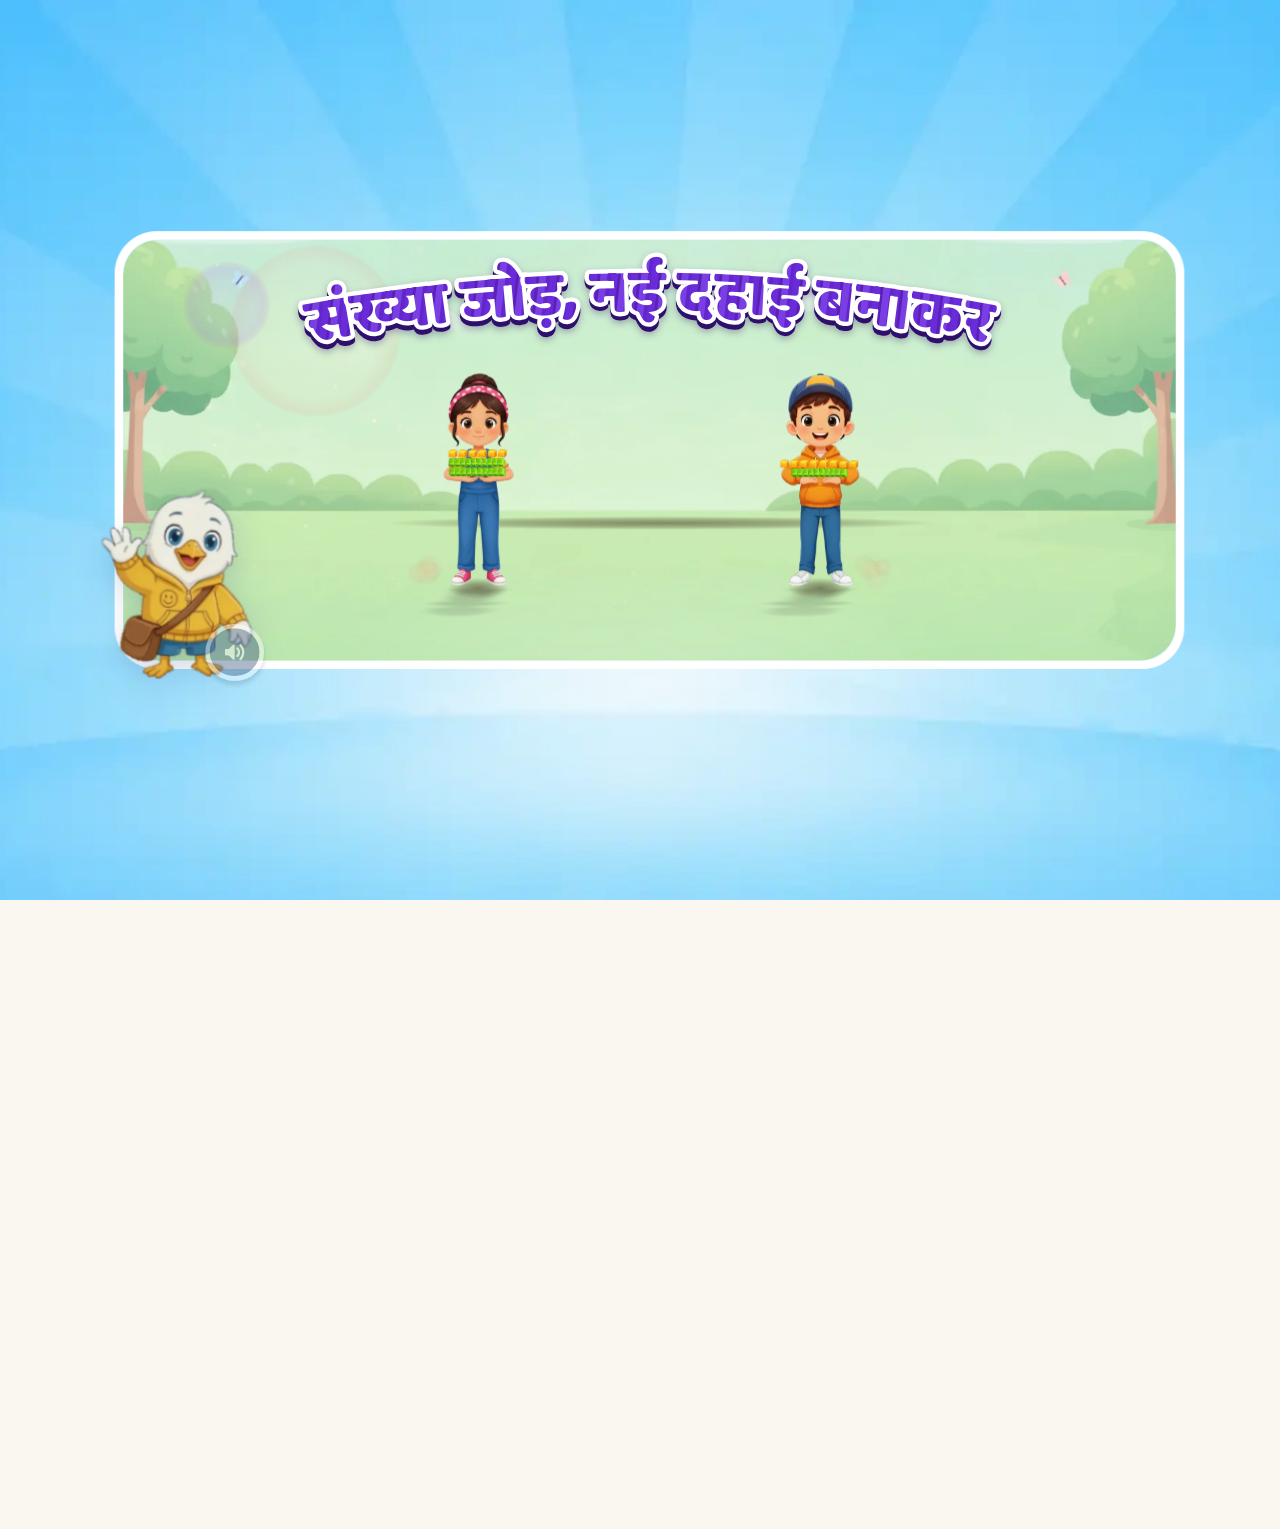
==== commit 9f661189: "fixed all the issues" ====
--- a/MTG2A01_L03_S04.html
+++ b/MTG2A01_L03_S04.html
@@ -1,4 +1,4 @@
-<!doctype html>
+6<!doctype html>
 <html lang="hi" translate="no" class="notranslate">
 <head>
 <meta charset="utf-8">
@@ -172,18 +172,18 @@
   "title_look": "wall",
   "title_paint": "meadow",
   "walk": true,
-  "pile": false,
+  "pile": true,
   "start_at": 0,
   "a": 26,
   "b": 18,
   "beats": {
    "glide": 0.28,
-   "drop": 1.3,
-   "a": 2.6,
-   "b": 3.2,
-   "q": 4.0,
-   "cheer": 4.6,
-   "end": 7.0
+   "drop": 1.65,
+   "a": 3.38,
+   "b": 4.29,
+   "q": 5.4,
+   "cheer": 6.03,
+   "end": 10.14
   },
   "kids": [
    {
@@ -277,6 +277,11 @@
    "vo_h1_type": "assets/voiceover/vo_h1_type.ogg",
    "vo_idle_build_o": "assets/voiceover/vo_idle_build_o.ogg",
    "vo_idle_build_t": "assets/voiceover/vo_idle_build_t.ogg",
+   "vo_is_o1": "assets/voiceover/vo_is_o1.ogg",
+   "vo_is_o2": "assets/voiceover/vo_is_o2.ogg",
+   "vo_is_o3": "assets/voiceover/vo_is_o3.ogg",
+   "vo_is_t8": "assets/voiceover/vo_is_t8.ogg",
+   "vo_is_t9": "assets/voiceover/vo_is_t9.ogg",
    "vo_landing": "assets/voiceover/vo_landing.ogg",
    "vo_new_ten_q": "assets/voiceover/vo_new_ten_q.ogg",
    "vo_p1r_correct": "assets/voiceover/vo_p1r_correct.ogg",
@@ -292,6 +297,8 @@
    "vo_pt_guided": "assets/voiceover/vo_pt_guided.ogg",
    "vo_pt_practice": "assets/voiceover/vo_pt_practice.ogg",
    "vo_pt_tutorial": "assets/voiceover/vo_pt_tutorial.ogg",
+   "vo_reveal_n": "assets/voiceover/vo_reveal_n.ogg",
+   "vo_reveal_sum": "assets/voiceover/vo_reveal_sum.ogg",
    "vo_t1_count": "assets/voiceover/vo_t1_count.ogg",
    "vo_t1_know": "assets/voiceover/vo_t1_know.ogg",
    "vo_t1_made": "assets/voiceover/vo_t1_made.ogg",
@@ -356,6 +363,11 @@
    "vo_h1_type": "ब्लॉक्स को गिनिए और सही जोड़ टाइप करिए।",
    "vo_idle_build_o": "अब इकाई बनाइए।",
    "vo_idle_build_t": "अब दहाई बनाइए।",
+   "vo_is_o1": "कुल 1 इकाई है, तो सही संख्या यह है।",
+   "vo_is_o2": "कुल 2 इकाई हैं, तो सही संख्या यह है।",
+   "vo_is_o3": "कुल 3 इकाई हैं, तो सही संख्या यह है।",
+   "vo_is_t8": "कुल 8 दहाई हैं, तो सही संख्या यह है।",
+   "vo_is_t9": "कुल 9 दहाई हैं, तो सही संख्या यह है।",
    "vo_landing": "नमस्ते दोस्त! मैं हूँ स्विफ्टी! आज हम ऐसी संख्याओं को जोड़ना सीखेंगे, जिनमें इकाइयों से नई दहाई बनती है।",
    "vo_new_ten_q": "ध्यान से देखिए, क्या इकाइयों से नई दहाई बन रही है?",
    "vo_p1r_correct": "शाबाश! 67 और 29 का जोड़ 96 है।",
@@ -371,6 +383,8 @@
    "vo_pt_guided": "बहुत बढ़िया! अब हम साथ मिलकर शुरू करते हैं। चलिए, साथ में करें!",
    "vo_pt_practice": "वाह! अब आपकी बारी।",
    "vo_pt_tutorial": "ध्यान से देखिए और मेरे साथ जानिए। चलिए, शुरू करें!",
+   "vo_reveal_n": "सही संख्या यह है।",
+   "vo_reveal_sum": "सही जोड़ वाली संख्या यह है।",
    "vo_t1_count": "यहाँ कुछ ब्लॉक्स हैं। चलिए, इन्हें गिनते हैं—एक, दो, तीन, चार, पाँच, छह, सात, आठ, नौ, दस।",
    "vo_t1_know": "जैसा कि हम जानते हैं, 10 इकाइयाँ मिलकर 1 दहाई बनाती हैं।",
    "vo_t1_made": "बहुत बढ़िया! 10 इकाइयों से 1 दहाई बन गई।",
@@ -409,7 +423,7 @@
    "phase": "tutorial",
    "eis": "iconic",
    "type": "PV_MAKE_TEN",
-   "prompt_hi": "10 इकाइयाँ = 1 दहाई",
+   "prompt_hi": "",
    "audio": {
     "count": "vo_t1_count",
     "know": "vo_t1_know",
@@ -423,29 +437,29 @@
     "n": 13,
     "cues": {
      "count": [
-      0.474,
-      0.517,
-      0.56,
-      0.612,
-      0.664,
-      0.724,
-      0.767,
-      0.819,
-      0.862,
-      0.905
+      0.469,
+      0.515,
+      0.562,
+      0.617,
+      0.673,
+      0.738,
+      0.784,
+      0.84,
+      0.887,
+      0.933
      ],
      "rest": [
-      0.626,
-      0.73,
-      0.835
+      0.614,
+      0.716,
+      0.818
      ],
      "total": {
-      "t": 0.198,
-      "o": 0.362,
-      "n": 0.651
+      "t": 0.191,
+      "o": 0.355,
+      "n": 0.643
      },
      "tap": {
-      "b": 0.138
+      "b": 0.153
      }
     }
    }
@@ -479,35 +493,35 @@
      "names": {
       "a": [
        [
-        0.06,
+        0.081,
         "ravi"
        ],
        [
-        0.218,
+        0.228,
         "sona"
        ]
       ],
       "b": [
        [
-        0.06,
+        0.05,
         "ravi"
        ],
        [
-        0.507,
+        0.499,
         "sona"
        ]
       ]
      },
      "b": {
-      "a": 0.204,
-      "b": 0.664
+      "a": 0.195,
+      "b": 0.658
      },
      "a": {
-      "bld": 0.331
+      "bld": 0.332
      },
      "ask": {
-      "p": 0.339,
-      "q": 0.521
+      "p": 0.333,
+      "q": 0.513
      }
     }
    }
@@ -550,40 +564,40 @@
       "o": 0.601
      },
      "r2": {
-      "t": 0.463,
-      "o": 0.683
+      "t": 0.455,
+      "o": 0.668
      },
      "go": {
       "p": 0.376,
       "s": 0.689
      },
      "o_sum": {
-      "a": 0.06,
-      "b": 0.28,
-      "s": 0.683
+      "a": 0.063,
+      "b": 0.277,
+      "s": 0.669
      },
      "t_sum": {
-      "a": 0.06,
-      "b": 0.221,
-      "n": 0.456,
-      "s": 0.749
+      "a": 0.052,
+      "b": 0.214,
+      "n": 0.449,
+      "s": 0.742
      },
      "total": {
-      "t": 0.314,
-      "o": 0.537,
-      "n": 0.836
+      "t": 0.305,
+      "o": 0.531,
+      "n": 0.832
      },
      "ten_know": {
-      "r": 0.344
+      "r": 0.337
      },
      "ten_tap": {
-      "r": 0.06,
-      "b": 0.06
+      "r": 0.081,
+      "b": 0.081
      },
      "done": {
-      "a": 0.181,
-      "b": 0.348,
-      "n": 0.667
+      "a": 0.174,
+      "b": 0.341,
+      "n": 0.659
      }
     }
    }
@@ -616,24 +630,24 @@
      "names": {
       "tot": [
        [
-        0.06,
+        0.065,
         "ravi"
        ],
        [
-        0.181,
+        0.182,
         "sona"
        ]
       ]
      },
      "eq": {
-      "a": 0.06,
-      "op": 0.241,
-      "b": 0.308,
-      "eq": 0.489,
-      "n": 0.669
+      "a": 0.087,
+      "op": 0.252,
+      "b": 0.313,
+      "eq": 0.477,
+      "n": 0.641
      },
      "tot": {
-      "n": 0.578
+      "n": 0.566
      }
     }
    }
@@ -669,43 +683,43 @@
     "place_idle": 5000,
     "cues": {
      "r1": {
-      "t": 0.201,
-      "o": 0.342,
-      "x": 0.518
+      "t": 0.186,
+      "o": 0.331,
+      "x": 0.512
      },
      "r2": {
-      "t": 0.201,
-      "o": 0.342,
-      "x": 0.518
+      "t": 0.186,
+      "o": 0.331,
+      "x": 0.512
      },
      "go": {
       "p": 0.374,
       "s": 0.693
      },
      "o_sum": {
-      "a": 0.06,
-      "b": 0.263,
-      "s": 0.652
+      "a": 0.061,
+      "b": 0.26,
+      "s": 0.64
      },
      "t_sum": {
-      "a": 0.06,
-      "b": 0.221,
-      "n": 0.456,
-      "s": 0.749
+      "a": 0.053,
+      "b": 0.214,
+      "n": 0.448,
+      "s": 0.742
      },
      "total": {
-      "t": 0.301,
-      "o": 0.514,
-      "n": 0.841
+      "t": 0.292,
+      "o": 0.508,
+      "n": 0.838
      },
      "ten_tap": {
-      "r": 0.06,
-      "b": 0.545
+      "r": 0.044,
+      "b": 0.539
      },
      "correct": {
-      "a": 0.181,
-      "b": 0.348,
-      "n": 0.667
+      "a": 0.173,
+      "b": 0.34,
+      "n": 0.661
      }
     }
    }
@@ -725,6 +739,7 @@
     "tap_o": "vo_tap_o",
     "tap_t": "vo_tap_t",
     "ask": "vo_ask_pick2",
+    "reveal": "vo_reveal_sum",
     "correct_late": "vo_g2r_correct_late"
    },
    "data": {
@@ -741,21 +756,21 @@
     ],
     "cues": {
      "prompt": {
-      "p": 0.705
+      "p": 0.664
      },
      "correct": {
-      "a": 0.21,
-      "b": 0.416,
-      "n": 0.715
+      "a": 0.207,
+      "b": 0.409,
+      "n": 0.702
      },
      "correct_late": {
-      "a": 0.06,
-      "b": 0.308,
-      "n": 0.669
+      "a": 0.089,
+      "b": 0.314,
+      "n": 0.641
      },
      "h2": {
-      "t": 0.543,
-      "o": 0.729
+      "t": 0.538,
+      "o": 0.727
      }
     }
    }
@@ -775,6 +790,7 @@
     "tap_o": "vo_tap_o",
     "tap_t": "vo_tap_t",
     "ask": "vo_ask_pick2",
+    "reveal": "vo_reveal_sum",
     "correct_late": "vo_g3r_correct_late"
    },
    "data": {
@@ -791,21 +807,21 @@
     ],
     "cues": {
      "prompt": {
-      "p": 0.705
+      "p": 0.668
      },
      "correct": {
-      "a": 0.21,
-      "b": 0.416,
-      "n": 0.715
+      "a": 0.206,
+      "b": 0.409,
+      "n": 0.704
      },
      "correct_late": {
-      "a": 0.06,
-      "b": 0.308,
-      "n": 0.669
+      "a": 0.084,
+      "b": 0.312,
+      "n": 0.644
      },
      "h2": {
-      "t": 0.543,
-      "o": 0.729
+      "t": 0.538,
+      "o": 0.727
      }
     }
    }
@@ -824,6 +840,8 @@
     "reask": "vo_ask_type",
     "tap_o": "vo_tap_o",
     "tap_t": "vo_tap_t",
+    "is_o": "vo_is_o2",
+    "is_t": "vo_is_t9",
     "correct_late": "vo_g4r_correct_late"
    },
    "data": {
@@ -835,21 +853,21 @@
     "make_btn": true,
     "cues": {
      "prompt": {
-      "p": 0.432
+      "p": 0.425
      },
      "correct": {
-      "a": 0.21,
-      "b": 0.416,
-      "n": 0.715
+      "a": 0.207,
+      "b": 0.409,
+      "n": 0.703
      },
      "correct_late": {
-      "a": 0.06,
-      "b": 0.308,
-      "n": 0.669
+      "a": 0.087,
+      "b": 0.313,
+      "n": 0.641
      },
      "h2": {
-      "t": 0.543,
-      "o": 0.729
+      "t": 0.537,
+      "o": 0.726
      }
     }
    }
@@ -864,6 +882,7 @@
     "prompt": "vo_ask_pick",
     "correct": "vo_p1r_correct",
     "reask": "vo_ask_pick",
+    "reveal": "vo_reveal_n",
     "h1": "vo_new_ten_q",
     "h2": "vo_h1_pick",
     "correct_late": "vo_p1r_correct_late"
@@ -879,14 +898,14 @@
     ],
     "cues": {
      "correct": {
-      "a": 0.21,
-      "b": 0.416,
-      "n": 0.715
+      "a": 0.205,
+      "b": 0.409,
+      "n": 0.704
      },
      "correct_late": {
-      "a": 0.06,
-      "b": 0.308,
-      "n": 0.669
+      "a": 0.082,
+      "b": 0.311,
+      "n": 0.644
      }
     }
    }
@@ -901,6 +920,9 @@
     "prompt": "vo_p2r_prompt",
     "correct": "vo_p2r_correct",
     "reask": "vo_ask_type",
+    "reveal": "vo_reveal_n",
+    "is_o": "vo_is_o1",
+    "is_t": "vo_is_t8",
     "h2": "vo_p2r_h2",
     "correct_late": "vo_p2r_correct_late"
    },
@@ -910,18 +932,18 @@
     "answer": "numpad",
     "cues": {
      "h2": {
-      "t": 0.565,
-      "o": 0.759
+      "t": 0.559,
+      "o": 0.755
      },
      "correct": {
-      "a": 0.21,
-      "b": 0.416,
-      "n": 0.715
+      "a": 0.203,
+      "b": 0.408,
+      "n": 0.707
      },
      "correct_late": {
-      "a": 0.06,
-      "b": 0.308,
-      "n": 0.669
+      "a": 0.076,
+      "b": 0.309,
+      "n": 0.648
      }
     }
    }
@@ -936,6 +958,9 @@
     "prompt": "vo_p3r_prompt",
     "correct": "vo_p3r_correct",
     "reask": "vo_ask_type",
+    "reveal": "vo_reveal_n",
+    "is_o": "vo_is_o3",
+    "is_t": "vo_is_t9",
     "h2": "vo_p3r_h2",
     "correct_late": "vo_p3r_correct_late"
    },
@@ -945,18 +970,18 @@
     "answer": "numpad",
     "cues": {
      "h2": {
-      "t": 0.543,
-      "o": 0.729
+      "t": 0.537,
+      "o": 0.726
      },
      "correct": {
-      "a": 0.21,
-      "b": 0.416,
-      "n": 0.715
+      "a": 0.205,
+      "b": 0.409,
+      "n": 0.705
      },
      "correct_late": {
-      "a": 0.06,
-      "b": 0.308,
-      "n": 0.669
+      "a": 0.08,
+      "b": 0.31,
+      "n": 0.646
      }
     }
    }
@@ -1079,9 +1104,9 @@
    }
   },
   "track": {
-   "bits": "0",
+   "bits": "[base64]",
    "step_ms": 25,
-   "ms": 25
+   "ms": 7563
   }
  }
 }
--- a/style.css
+++ b/style.css
@@ -2610,12 +2610,20 @@
    first 10 blocks one by one in sync with the counting VO" - it stays lit), the drop tile in the tens column (pages 4, 7:
    "show a target tile in the Tens column") and the 13 card under the make-ten table */
 .pv-vc .pv-d.pv-dt{position:relative;}
-.pv-carry{position:absolute;left:50%;bottom:100%;translate:-50% -.06em;font-size:.8em;line-height:1;font-weight:800;color:#E5282E;
-  text-shadow:0 0 0 #fff,0 2px 0 #fff,0 -2px 0 #fff,2px 0 0 #fff,-2px 0 0 #fff;pointer-events:none;z-index:2;}
+.pv-carry{position:absolute;left:50%;bottom:100%;translate:-50% -.42em;width:1.3em;height:1.3em;border-radius:50%;box-sizing:border-box;
+  display:flex;align-items:center;justify-content:center;background:#3E9B16;border:.12em solid #fff;color:#fff;font-size:.62em;line-height:1;
+  font-weight:800;box-shadow:0 3px 6px rgba(0,47,118,.25);pointer-events:none;z-index:2;}   /* the carried ten: File8's green digit badge (user 2026-11-06) */
 .pv-carry.pv-say{animation:pvSay .75s ease-in-out 1;}
 .pv-blk.pv-cnt{filter:drop-shadow(0 0 5px rgba(255,170,0,.95)) brightness(1.08);}
 .pv-target.pv-tile{border:none;}
 .pv-target.pv-tile.pulse{animation:pvTile 1.1s ease-in-out infinite;}
 @keyframes pvTile{0%,100%{background:rgba(150,220,90,.18);}50%{background:rgba(150,220,90,.42);}}
 .pv-make.pv-make-c{transform:translateX(-50%);}
-@media (prefers-reduced-motion:reduce){ .pv-carry.pv-say,.pv-target.pv-tile.pulse{animation:none !important;} }
+/* the stacked table's carry row (user 2026-11-06): the head band holds the carried ten - no words */
+.pv-vt.pv-vt-carry .pv-th{color:transparent !important;}   /* only once a new ten goes up: the words fade (user 2026-11-06) */
+.pv-vt{transition:height .5s ease;}
+.pv-vt .pv-th{transition:height .5s ease,color .3s ease;}
+.pv-vt .pv-vt-row{transition:top .5s ease,background .3s;}
+/* the "दहाई बनाइए" button pulses exactly as the → button does (user 2026-11-06) */
+.pv-make.pulse{animation:pvBtnPop .6s cubic-bezier(.34,1.3,.5,1) both,pvBtnPulse 1.15s cubic-bezier(.34,.62,.3,1) .6s infinite;}
+@media (prefers-reduced-motion:reduce){ .pv-carry.pv-say,.pv-target.pv-tile.pulse,.pv-make.pulse{animation:none !important;} }
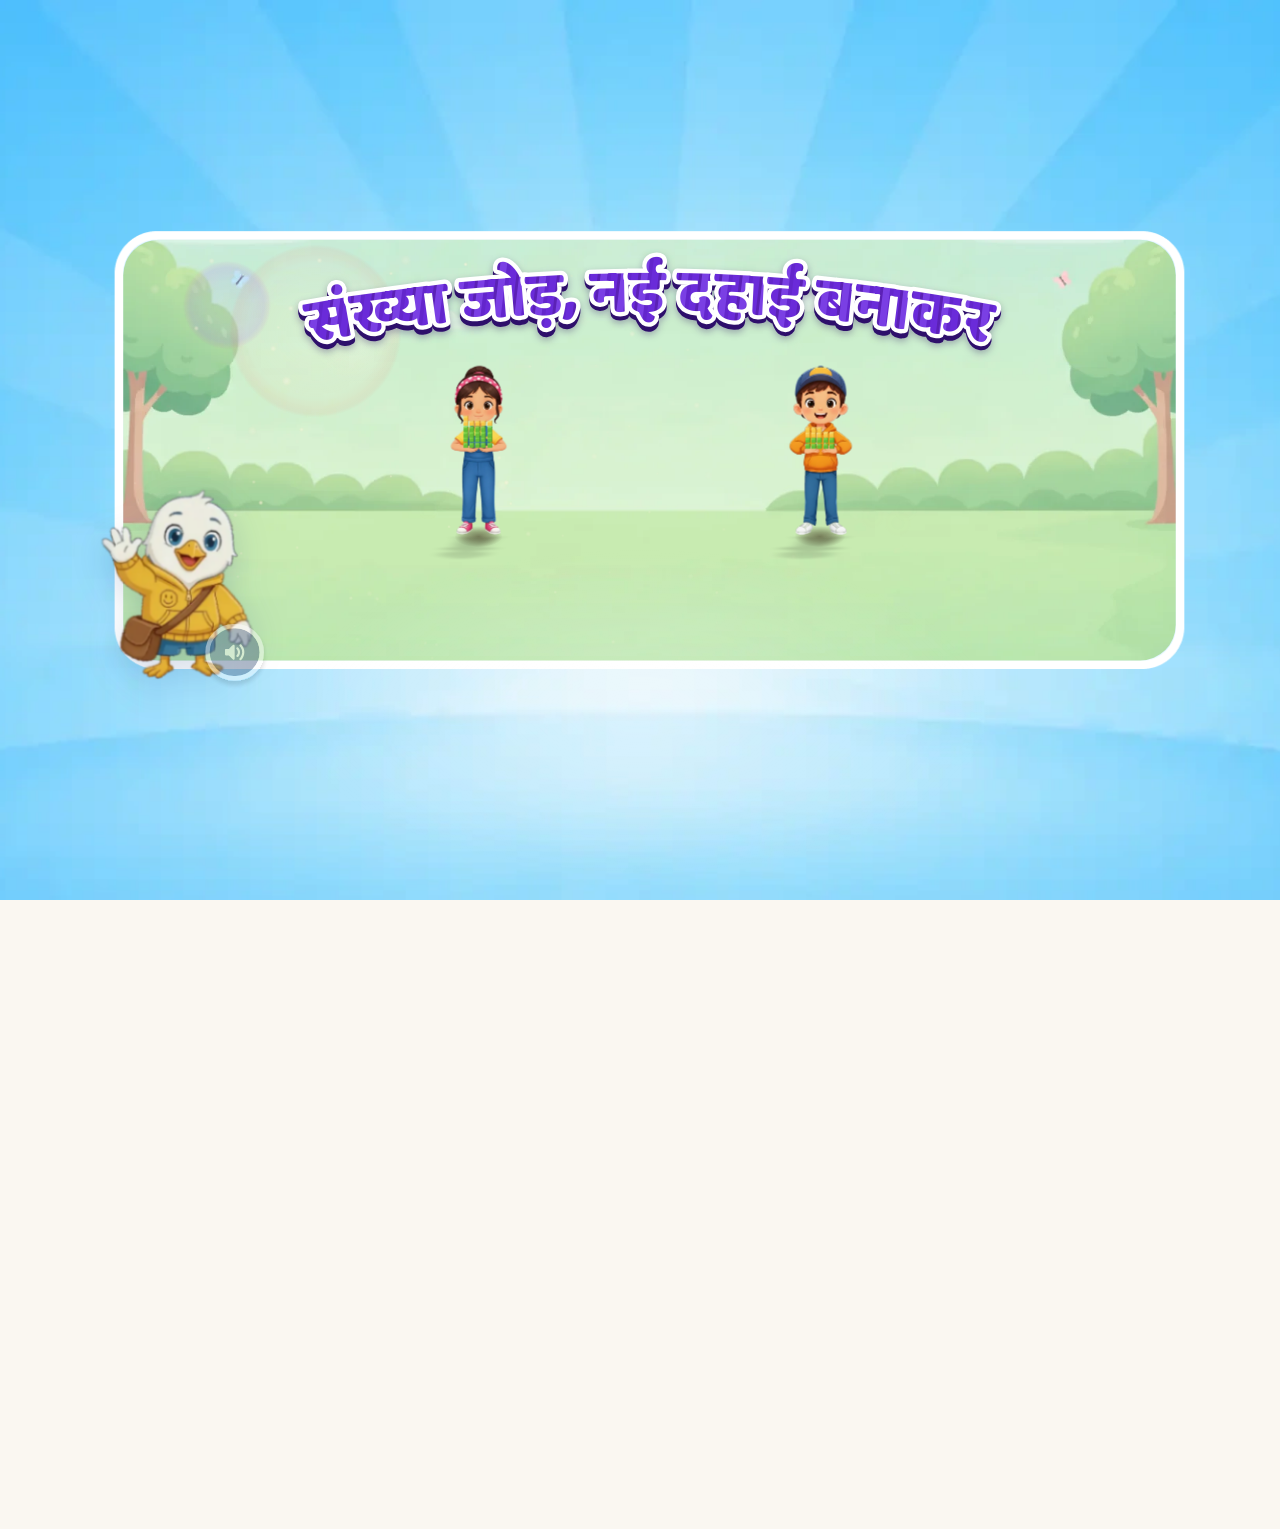
==== commit f711991b: "made change in the cover page" ====
--- a/MTG2A01_L03_S04.html
+++ b/MTG2A01_L03_S04.html
@@ -12,7 +12,7 @@
      request, so without this the very first paint is unstyled. This inline rule
      lands the loader's own colour on the first frame. -->
 <style>html,body{background:#FFFFFF;margin:0;}</style>
-<link rel="stylesheet" href="style.css?v=20261106d">
+<link rel="stylesheet" href="style.css?v=20261112a">
 <!-- [loading] the landing's own files start downloading with the page, alongside style.css - not only once app.js has
      arrived and asked for them (the boot loader waits for exactly these: app.js Assets, CRIT). http(s) only: on
      file:// a preload of a fetch() fails, and local files need no head start. -->
@@ -169,6 +169,7 @@
    "rohan"
   ],
   "build": "addv",
+  "construct": "castle",
   "title_look": "wall",
   "title_paint": "meadow",
   "walk": true,
@@ -1114,6 +1115,6 @@
 
 <!-- ============ ENGINE ============ -->
 <script src="swiftpal-bridge.js"></script>   <!-- [QA 01] host bridge: Android / iOS / web - must load before app.js -->
-<script src="app.js?v=20261106d"></script>
+<script src="app.js?v=20261112a"></script>
 </body>
 </html>
--- a/style.css
+++ b/style.css
@@ -2620,10 +2620,26 @@
 @keyframes pvTile{0%,100%{background:rgba(150,220,90,.18);}50%{background:rgba(150,220,90,.42);}}
 .pv-make.pv-make-c{transform:translateX(-50%);}
 /* the stacked table's carry row (user 2026-11-06): the head band holds the carried ten - no words */
-.pv-vt.pv-vt-carry .pv-th{color:transparent !important;}   /* only once a new ten goes up: the words fade (user 2026-11-06) */
-.pv-vt{transition:height .5s ease;}
-.pv-vt .pv-th{transition:height .5s ease,color .3s ease;}
+.pv-vt.pv-vt-carry .pv-th{color:transparent !important;}   /* only once a new ten goes up: the words fade (user 2026-11-06) */
+.pv-vt{transition:height .5s ease;}
+.pv-vt .pv-th{transition:height .5s ease,color .3s ease;}
 .pv-vt .pv-vt-row{transition:top .5s ease,background .3s;}
 /* the "दहाई बनाइए" button pulses exactly as the → button does (user 2026-11-06) */
 .pv-make.pulse{animation:pvBtnPop .6s cubic-bezier(.34,1.3,.5,1) both,pvBtnPulse 1.15s cubic-bezier(.34,.62,.3,1) .6s infinite;}
 @media (prefers-reduced-motion:reduce){ .pv-carry.pv-say,.pv-target.pv-tile.pulse,.pv-make.pulse{animation:none !important;} }
+
+/* Front-facing block castle cover, with one visible regrouping step. */
+.sgp-build-story > .sgp-bshd,.sgp-front-build > .sgp-bcast{display:none;}
+.sgp-front-ground{position:absolute;width:224px;height:12px;z-index:10;pointer-events:none;background:radial-gradient(ellipse,#477B473D,transparent 70%);border-radius:50%;}
+.sgp-front-piece{pointer-events:none;}
+@media(prefers-reduced-motion:reduce){.gm-blueprint{transition:none;}}
+.sgp-front-door{position:absolute;width:64px;height:44px;z-index:12;pointer-events:none;opacity:0;transition:opacity .4s;}
+.sgp-front-door svg{display:block;width:100%;height:100%;}
+.sgp-front-door.on{opacity:1;}
+@media(prefers-reduced-motion:reduce){.sgp-front-door{transition:none;}}
+
+.sgp-regroup{position:absolute;width:156px;height:54px;border:2px dashed #e2a339;border-radius:14px;background:#fff7dbcc;z-index:100;pointer-events:none;transition:opacity .22s,border-color .3s,background .3s;}
+.sgp-regroup span{position:absolute;left:-35px;top:-25px;width:222px;text-align:center;font:800 17px "Baloo 2",sans-serif;color:#416545;text-shadow:0 1px white;}
+.sgp-regroup.linked{border-style:solid;border-color:#5eab4c;background:#eaf9dccc;box-shadow:0 0 20px #b5ea6c77;}
+.sgp-regroup.out{opacity:0;}
+.sgp-front-piece[data-window]::after{content:"";position:absolute;left:20%;top:20%;width:60%;height:60%;background:url(assets/game-build-unit-glass.svg) center/100% 100%;border-radius:2px;box-shadow:0 0 0 1px #3d7f43;}
